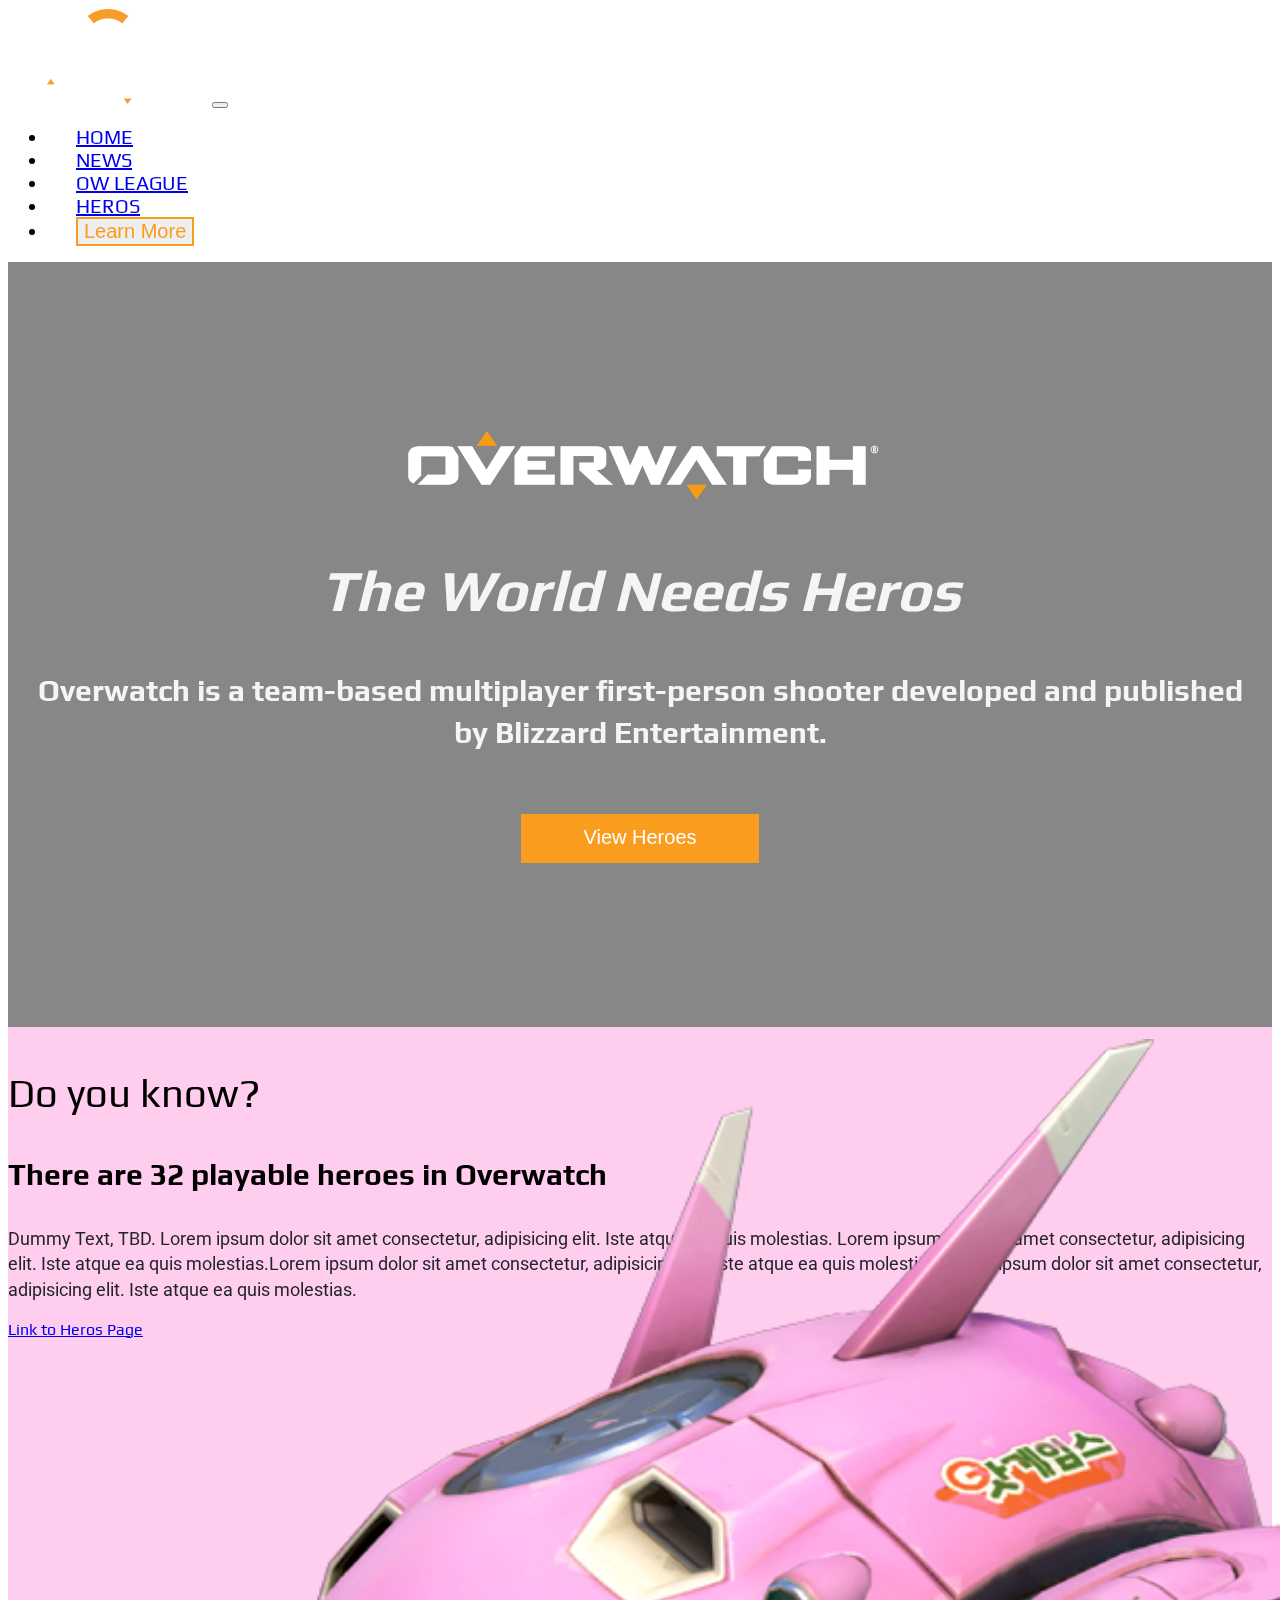
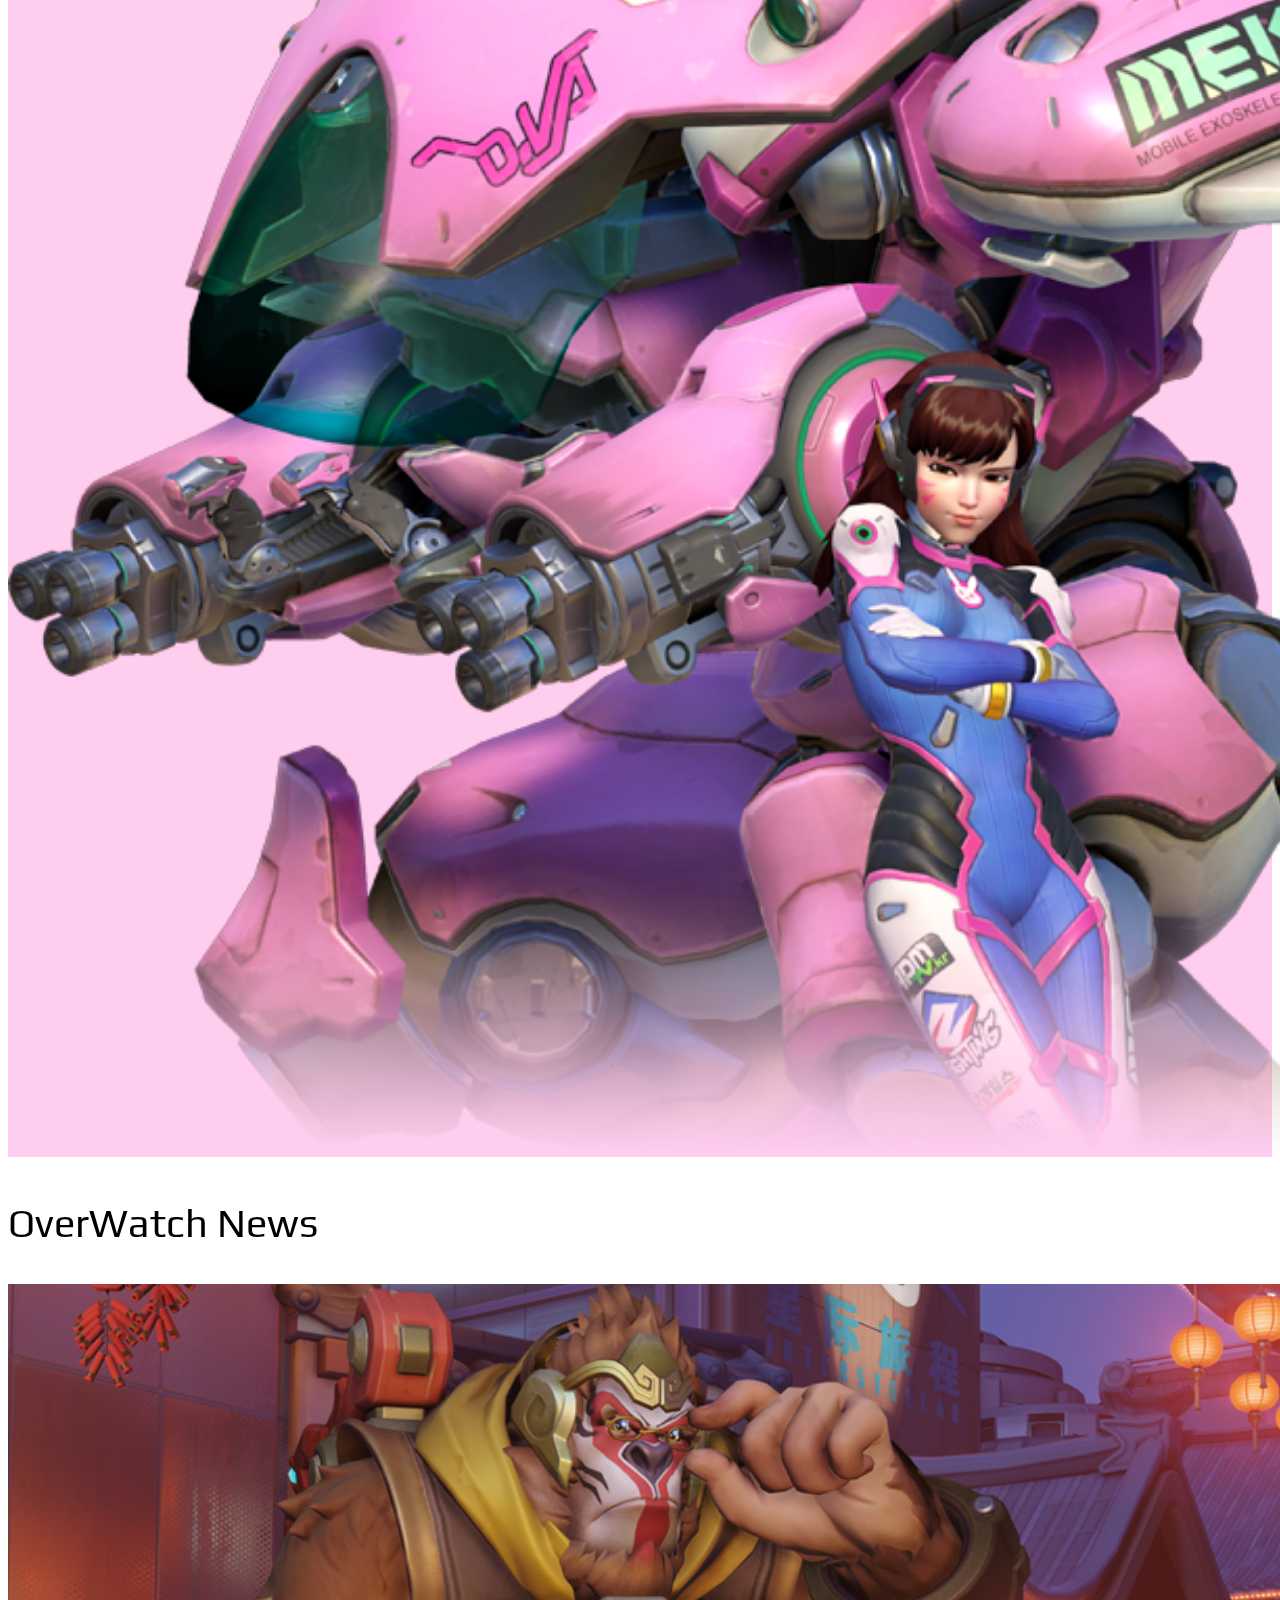
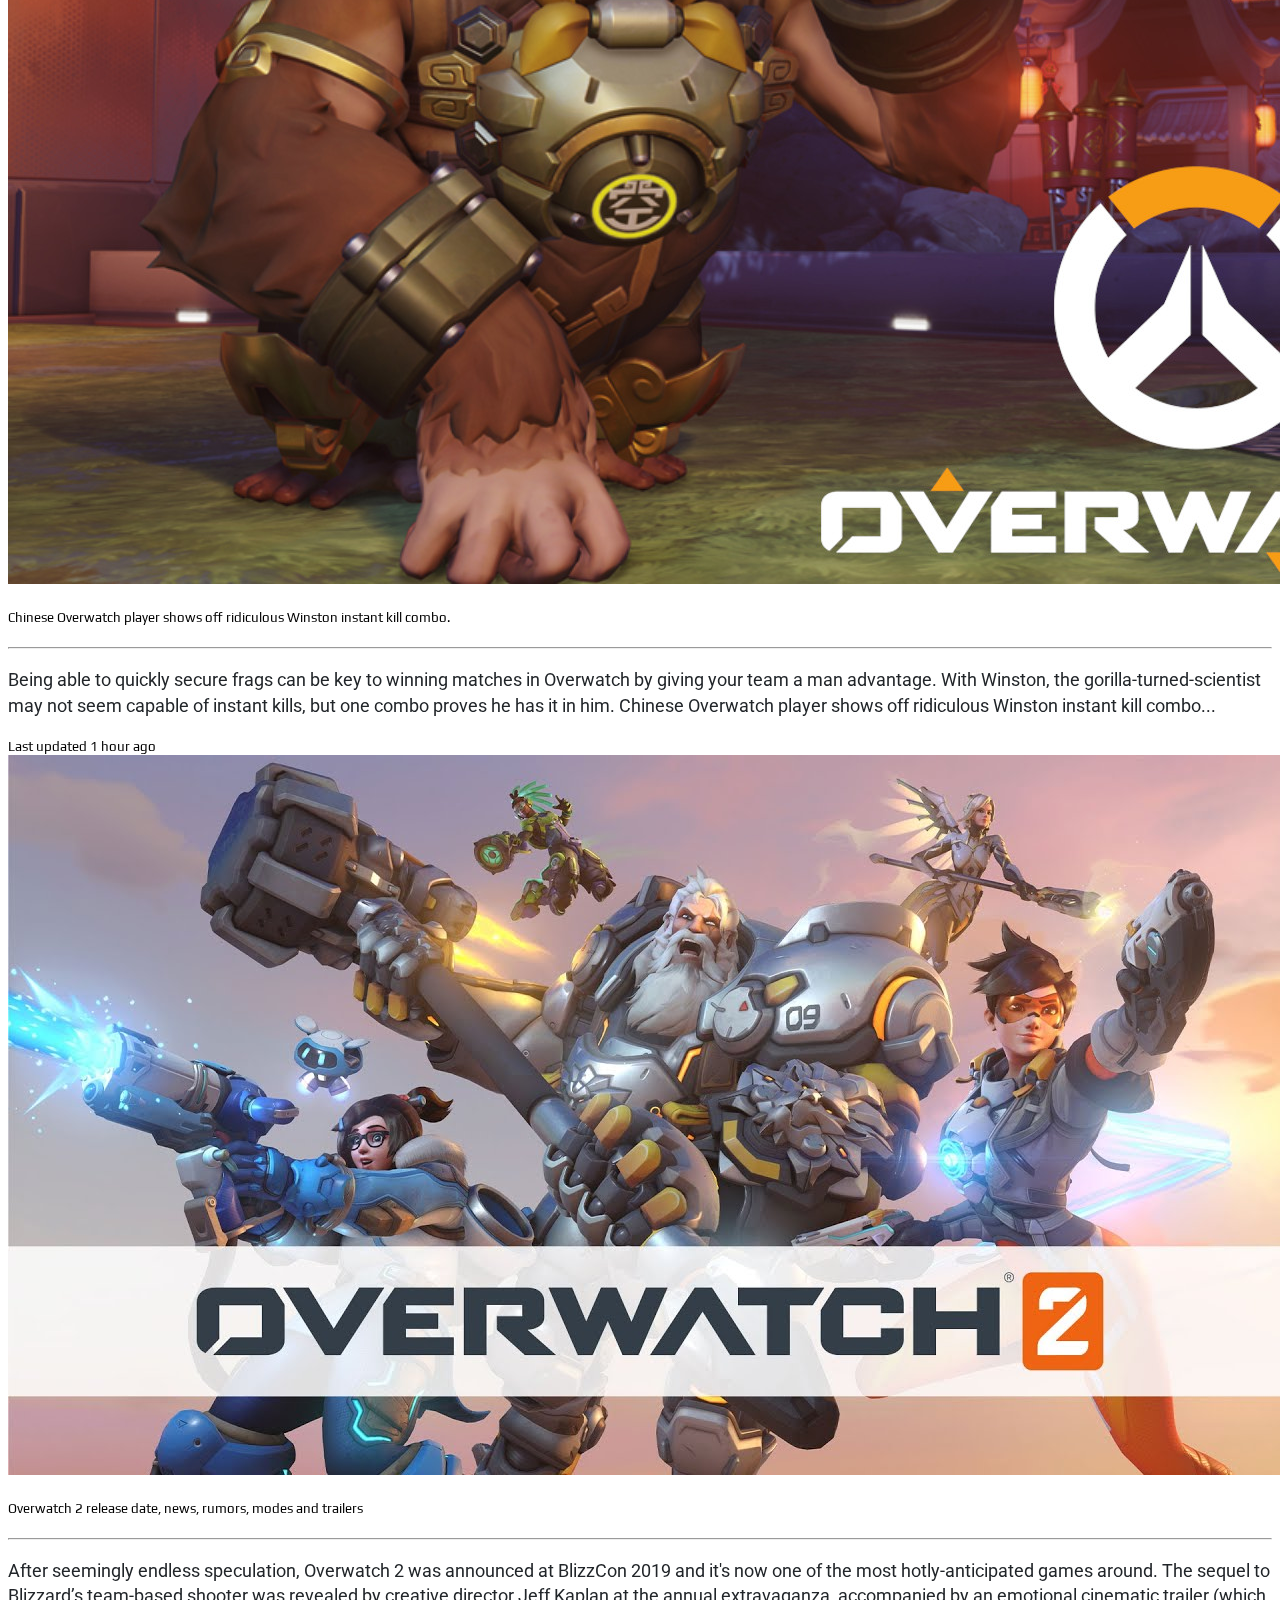
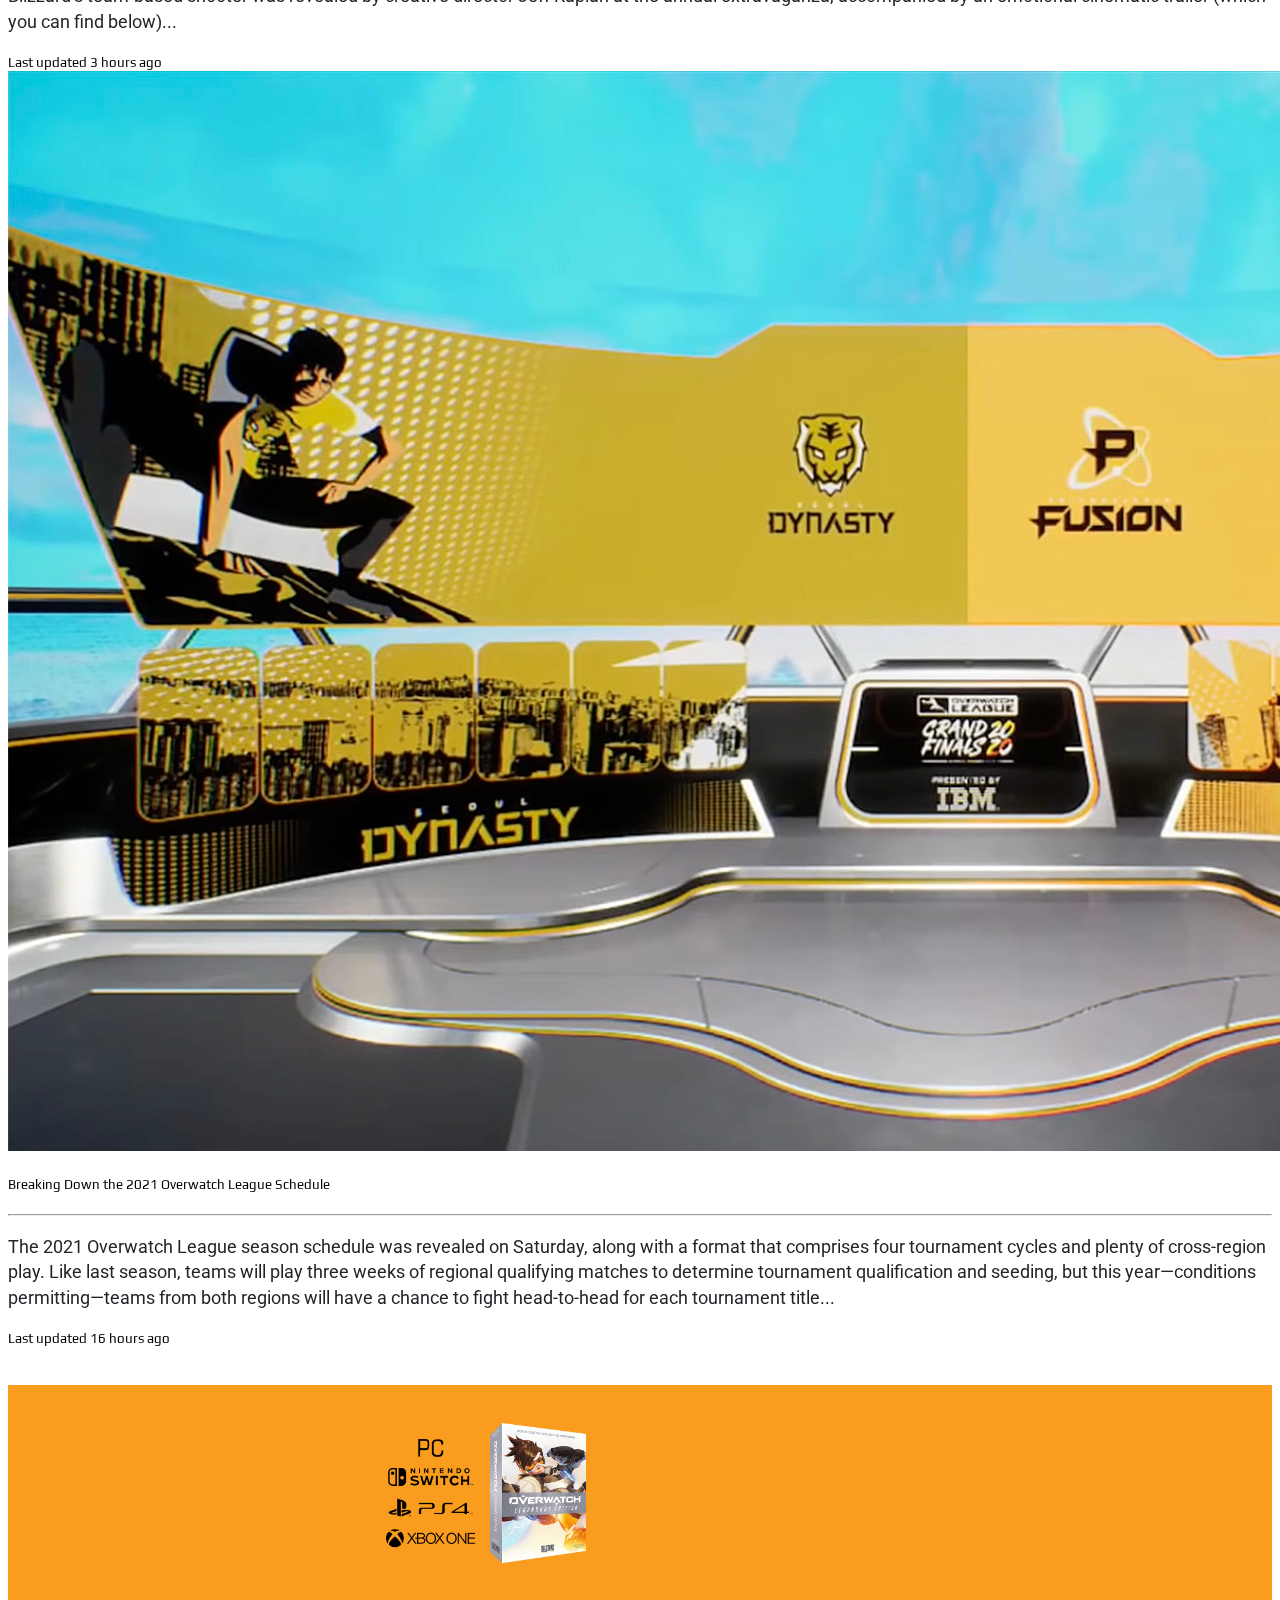
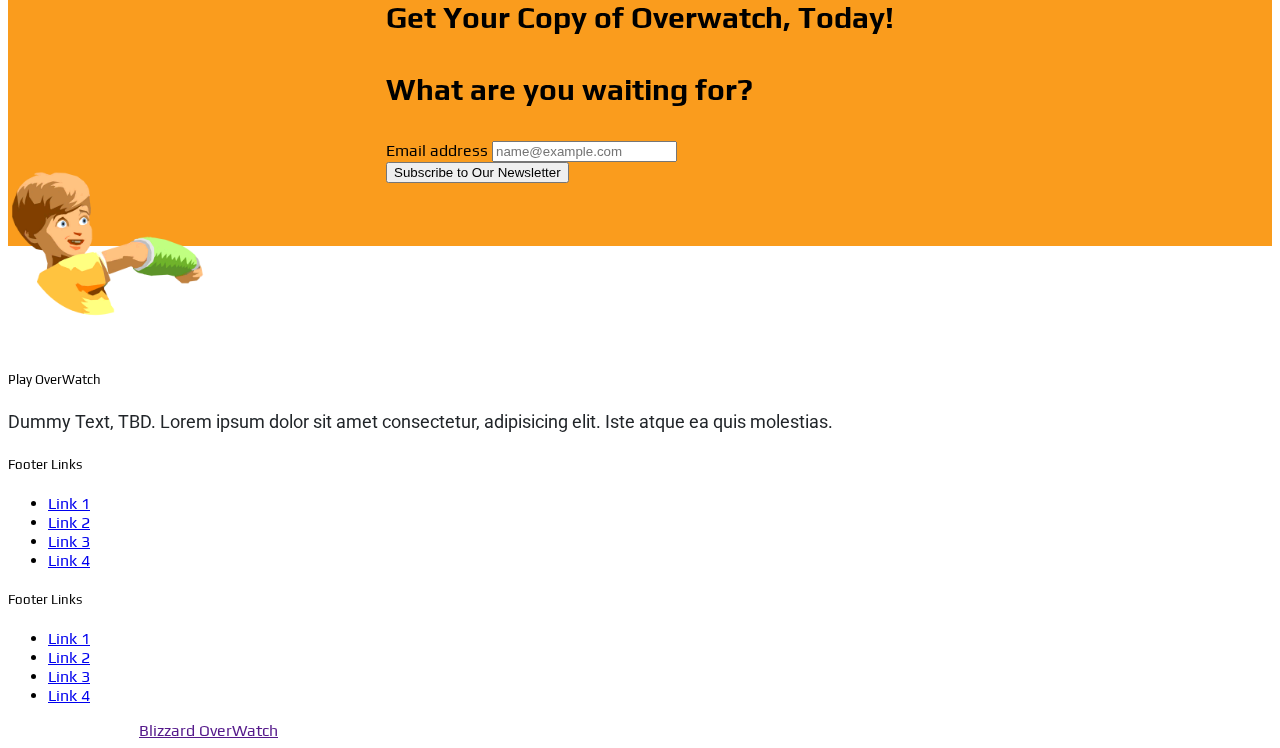
==== index.html @ c68290dd "Add files via upload" ====
<!DOCTYPE html>
<html lang="en">
  <head>
    <meta charset="utf-8">
    <meta name="viewport" content="width=device-width, initial-scale=1, minimum-scale=1, maximum-scale=1">
    <link rel="shortcut icon" type="image/png" href="images/ow-fav-icon.png"/>
    <link href="https://cdn.jsdelivr.net/npm/bootstrap@5.0.0-beta2/dist/css/bootstrap.min.css" rel="stylesheet" integrity="sha384-BmbxuPwQa2lc/FVzBcNJ7UAyJxM6wuqIj61tLrc4wSX0szH/Ev+nYRRuWlolflfl" crossorigin="anonymous">
    <link rel="stylesheet" type="text/css" href="css/style.css">
    <link href='http://fonts.googleapis.com/css?family=Roboto' rel='stylesheet' type='text/css'>
    <link rel="preconnect" href="https://fonts.gstatic.com">
    <link href="https://fonts.googleapis.com/css2?family=Play&display=swap" rel="stylesheet">
    <title>Play OverWatch</title>
  </head>
<body>
<!--Nav-->

<nav class="navbar navbar-expand-lg navbar-dark container py-2 bg-dark fixed-top">
  <div class="container-fluid">
    <a class="navbar-brand" href="#"><img src="images/ow-logo-white.png" width="200px"></a>
    <button class="navbar-toggler" type="button" data-bs-toggle="collapse" data-bs-target="#navbarNav" aria-controls="navbarNav" aria-expanded="false" aria-label="Toggle navigation">
      <span class="navbar-toggler-icon text-light"></span>
    </button>
    <div class="collapse navbar-collapse" id="navbarNav">
      <ul class="navbar-nav ms-auto text-center">
        <li class="nav-item">
          <a class="nav-link active" aria-current="page" href="#">Home</a>
        </li>
        <li class="nav-item">
          <a class="nav-link" href="#">News</a>
        </li>
        <li class="nav-item">
          <a class="nav-link" href="#">OW League</a>
        </li>
        <li class="nav-item">
          <a class="nav-link" href="#">Heros</a>
        </li>
        <li class="nav-item">
          <button class="btn nav-btn btn-outline-primary">Learn More</button>
        </li>
      </ul>
    </div>
  </div>
</nav>

<!--Hero-->
<section id="home">
  <video autoplay="" muted="" loop="">
    <source src="images/ow-vid.mp4" type="video/mp4">
  </video>
  <div class="container">
    <div class="row">
      <div class="home-text">
        <img class="home-img" src="images/ow-logo-home-white.png" width="500px">
        <h1>The World Needs Heros</h1>
        <h3>Overwatch is a team-based multiplayer first-person shooter developed and published by Blizzard Entertainment.</h3>
          <a href="#">
            <button class="btn btn-lg btn-outline-primary hero-btn">View Heroes</button>
          </a>
    </div>
  </div>
  <div class="overlay"></div>
</section>

<!--Dyk-->
<section id="dyk">
  <div class="container py-5">
    <h2 class="p-3">Do you know?</h2>
    <div class="row row-cols-1 row-cols-md-2 g-4">
      <div>
        <div class="card-body dyk-card">
          <h3>There are 32 playable heroes in Overwatch</h3>
          <p class="card-text">Dummy Text, TBD. Lorem ipsum dolor sit amet consectetur, adipisicing elit. Iste atque ea quis molestias. Lorem ipsum dolor sit amet consectetur, adipisicing elit. Iste atque ea quis molestias.Lorem ipsum dolor sit amet consectetur, adipisicing elit. Iste atque ea quis molestias.Lorem ipsum dolor sit amet consectetur, adipisicing elit. Iste atque ea quis molestias.</p>
          <a href="#" class="btn btn-primary">Link to Heros Page</a>
        </div>
      </div>
      <div>
        <img src="./images/ow-dva2.png" alt="dva" class="dva-img">
      </div>
    </div>
  </div>
</section>

<!--News-->
<section id="news-cards">
  <div class="container py-5">
  <h2 class="p-3">OverWatch News</h2>
  <div class="row row-cols-1 row-cols-md-3 g-4">
    <div class="col">
      <div class="card h-100">
        <img src="./images/winston-overwatch-combo-eliminate-team.jpg" class="card-img-top" alt="winston">
        <div class="card-body">
          <h5 class="card-title">Chinese Overwatch player shows off ridiculous Winston instant kill combo.</h5>
          <hr>
          <p class="card-text">Being able to quickly secure frags can be key to winning matches in Overwatch by giving your team a man advantage. With Winston, the gorilla-turned-scientist may not seem capable of instant kills, but one combo proves he has it in him. Chinese Overwatch player shows off ridiculous Winston instant kill combo...</p>
        </div>
        <div class="card-footer">
          <small class="text-muted">Last updated 1 hour ago</small>
        </div>
      </div>
    </div>
    <div class="col">
      <div class="card h-100">
        <img src="./images/news-ow2.jpg" class="card-img-top" alt="ow2">
        <div class="card-body">
          <h5 class="card-title">Overwatch 2 release date, news, rumors, modes and trailers</h5>
          <hr>
          <p class="card-text">After seemingly endless speculation, Overwatch 2 was announced at BlizzCon 2019 and it's now one of the most hotly-anticipated games around. The sequel to Blizzard’s team-based shooter was revealed by creative director Jeff Kaplan at the annual extravaganza, accompanied by an emotional cinematic trailer (which you can find below)...</p>
        </div>
        <div class="card-footer">
          <small class="text-muted">Last updated 3 hours ago</small>
        </div>
      </div>
    </div>
    <div class="col">
      <div class="card h-100">
        <img src="./images/owl-news.png" class="card-img-top" alt="owl-news">
        <div class="card-body">
          <h5 class="card-title">Breaking Down the 2021 Overwatch League Schedule</h5>
          <hr>
          <p class="card-text">The 2021 Overwatch League season schedule was revealed on Saturday, along with a format that comprises four tournament cycles and plenty of cross-region play. Like last season, teams will play three weeks of regional qualifying matches to determine tournament qualification and seeding, but this year—conditions permitting—teams from both regions will have a chance to fight head-to-head for each tournament title...</p>
        </div>
        <div class="card-footer">
          <small class="text-muted">Last updated 16 hours ago</small>
        </div>
      </div>
    </div>
  </div>
  </div>
</section>

<!--Carousel-->
<section id="carousel">


</section>

<!--Additional Section-->

<!--Buy-->
<section id="buy">
<div class="container">
  <div class="row">
    <div class="col-6">
      <img src="./images/buy-ow.png" alt="buy ow" width="200px">
      <h3>Get Your Copy of Overwatch, Today!</h3>
      <h3>What are you waiting for?</h3>
    </div>
    <div class="col-6">
      <div class="mb-3">
        <label for="exampleFormControlInput1" class="form-label">Email address</label>
        <input type="email" class="form-control" id="exampleFormControlInput1" placeholder="name@example.com">
      </div>
      <div class="mb-3">
        <label for="exampleFormControlTextarea1" class="form-label">
        <button class="btn btn-primary">Subscribe to Our Newsletter</button>
      </div>
    </div>
  </div>
</div>
</section>

<!--Footer-->
<footer class="bg-light text-center text-lg-start">
  <div class="container p-4">
    <div class="row punch-kid-row">
      <div class="col-lg-6 col-md-12 mb-4 mb-md-0"><img src="images/that-punch-kid.png" atl="that-punch-kid" width="200px"></div>
      
    </div>
    <div class="row">
      <div class="col-lg-6 col-md-12 mb-4 mb-md-0">
        <h5 class="text-uppercase">Play OverWatch</h5>
        <p>
          Dummy Text, TBD. Lorem ipsum dolor sit amet consectetur, adipisicing elit. Iste atque ea quis molestias.
        </p>
      </div>
      <div class="col-lg-3 col-md-6 mb-4 mb-md-0">
        <h5 class="text-uppercase">Footer Links</h5>

        <ul class="list-unstyled mb-0">
          <li>
            <a href="#!" class="text-dark">Link 1</a>
          </li>
          <li>
            <a href="#!" class="text-dark">Link 2</a>
          </li>
          <li>
            <a href="#!" class="text-dark">Link 3</a>
          </li>
          <li>
            <a href="#!" class="text-dark">Link 4</a>
          </li>
        </ul>
      </div>
      <div class="col-lg-3 col-md-6 mb-4 mb-md-0">
        <h5 class="text-uppercase mb-0">Footer Links</h5>

        <ul class="list-unstyled">
          <li>
            <a href="#!" class="text-dark">Link 1</a>
          </li>
          <li>
            <a href="#!" class="text-dark">Link 2</a>
          </li>
          <li>
            <a href="#!" class="text-dark">Link 3</a>
          </li>
          <li>
            <a href="#!" class="text-dark">Link 4</a>
          </li>
        </ul>
      </div>
    </div>
  </div>
<footer class="bg-dark text-center text-lg-start">
<!-- Copyright -->
<div class="text-center p-3 copyright-row">
  <span>© 2021 Copyright: </span><a class="text-light" href="">Blizzard OverWatch</a>
</div>
</footer>
<!-- Copyright -->


<!--Javascript-->
<script src="https://cdn.jsdelivr.net/npm/@popperjs/core@2.6.0/dist/umd/popper.min.js"></script>
<script src="https://cdn.jsdelivr.net/npm/bootstrap@5.0.0-beta2/dist/js/bootstrap.min.js"></script>
</script>
</body>
</html>
---- css/style.css ----
/*--Body--*/
body{
  padding: 0;
  font-family: 'Play', sans-serif;
  background-color: #fff;
}

/*--Font--*/
h1, h2, h3, h4, h5, h6 {
  font-weight: 300;
}

h1 {
  font-size: 58px;
  font-weight: bold;
  font-style: italic;
  line-height: 1.4em;
}

h2 {
  font-size: 40px;
  margin-top: 0;
  line-height: 1.4em;
}

h3 {
  font-size: 30px;
  font-weight: bold;
  line-height: 1.4em;
}

h4 {
  font-size: 18px;
  color: #333;
  line-height: 28px;
}

p {
  font-family: 'Roboto', sans-serif;
  color: #212529;
  font-size: 18px;
  font-weight: 400;
  line-height: 1.4em;
}

/*--Nav--*/
.nav-item {
  padding-left: 1.4em;
  font-size: 20px;
  text-transform: uppercase;
}

.navbar {
  margin-top: 0px;
}

.navbar .navbar-nav .nav-link:hover {
  color:#FA9C1D;
}

.btn-outline-primary {
  font-size: 20px;
  color:#FA9C1D;
  border:#FA9C1D;
  border-radius: 0;
  border-style: solid;
  border-width: 2px;
}

.btn-outline-primary:hover {
  background-color: #FA9C1D;
  border:#FA9C1D;
  border-style: solid;
  border-width: 2px;
}

/*--Home--*/
#home {
  display: flex;
  align-items: center;
  height: 85vh;
  position: relative;
}

#home video {
  position: fixed;
  top: 50%;
  left: 50%;
  min-height: 100%;
  min-width: 100%;
  height: auto;
  width: auto;
  transform: translate(-50%,-50%);
  background-size: cover;
  object-fit: cover;
  box-sizing: border-box;
  overflow: hidden;
  z-index: -100;
  transition: 1s opacity;
}

#home .overlay {
  position: absolute;
  left: 0;
  right: 0;
  top: 0;
  bottom: 0;
  width: 100%;
  height: 100%;
  background-color: #00000078;
  z-index: -99;
}

#home .home-text {
  text-align: center;
  color:rgb(245, 245, 245);
}

#home h3 {
  padding-bottom: 30px;
  padding-left: 10px;
  padding-right: 10px;
}

#home .row-cols-4 {
  padding-top: 50px;
}

.hero-btn {
  background-color: #FA9C1D;
  color: #fff;
  padding-left: 60px;
  padding-right: 60px;
  padding-top: 10px;
  padding-bottom: 12px;
}

.hero-btn:hover{
  background-color: #fff;
  color: #FA9C1D;
}

/*--News--*/
#news-cards {
  background-color: #fff;
  padding-top: 3%;
  padding-bottom: 3%;
}

#dyk {
  padding-top: 3%;
  padding-bottom: 0;
  background-color: #ffcdee;
}

#dyk .dva-img{
  margin-top: -300px;
}


/*--Buy--*/
#buy {
  padding-top: 3%;
  padding-bottom: 5%;
  background-color: #FA9C1D;
  display: flex;
  justify-content: center;
  align-items: center;
}


/*--Footer--*/
.punch-kid-row {
  margin-top: -100px;
  margin-bottom: 20px;
}

.copyright-row span{
  color: #fff;
}


/*--Break Points--*/
/* Extra small devices (phones, 600px and down) */
@media only screen and (max-width: 600px) {
  .navbar-brand img{
    width: 150px;
  }
  #home {
    padding-top: 130px;
  }
  #home img{
    width: 200px;
  }
  h1 {
    font-size: 40px;
  }
  #home h3{
    font-size: 26px;
    font-weight: 300;
  }
  #dyk .dva-img{
    margin-top: 0px;
    width: 100%;
  }
}


/* Small devices (portrait tablets and large phones, 600px and up) */
@media only screen and (min-width: 600px) {
  #dyk .dva-img{
    margin-top: 0px;
    width: 100%;
  }
}

/* Medium devices (landscape tablets, 768px and up) */
@media only screen and (min-width: 768px) {
  #dyk .dva-img{
    margin-top: -200px;
    width: 100%;
  }
}

/* Large devices (laptops/desktops, 992px and up) */
@media only screen and (min-width: 992px) {
  #dyk .dva-img{
    margin-top: -300px;
    width: 130%;
  }
}

/* Extra large devices (large laptops and desktops, 1200px and up) */
@media only screen and (min-width: 1200px) {...}
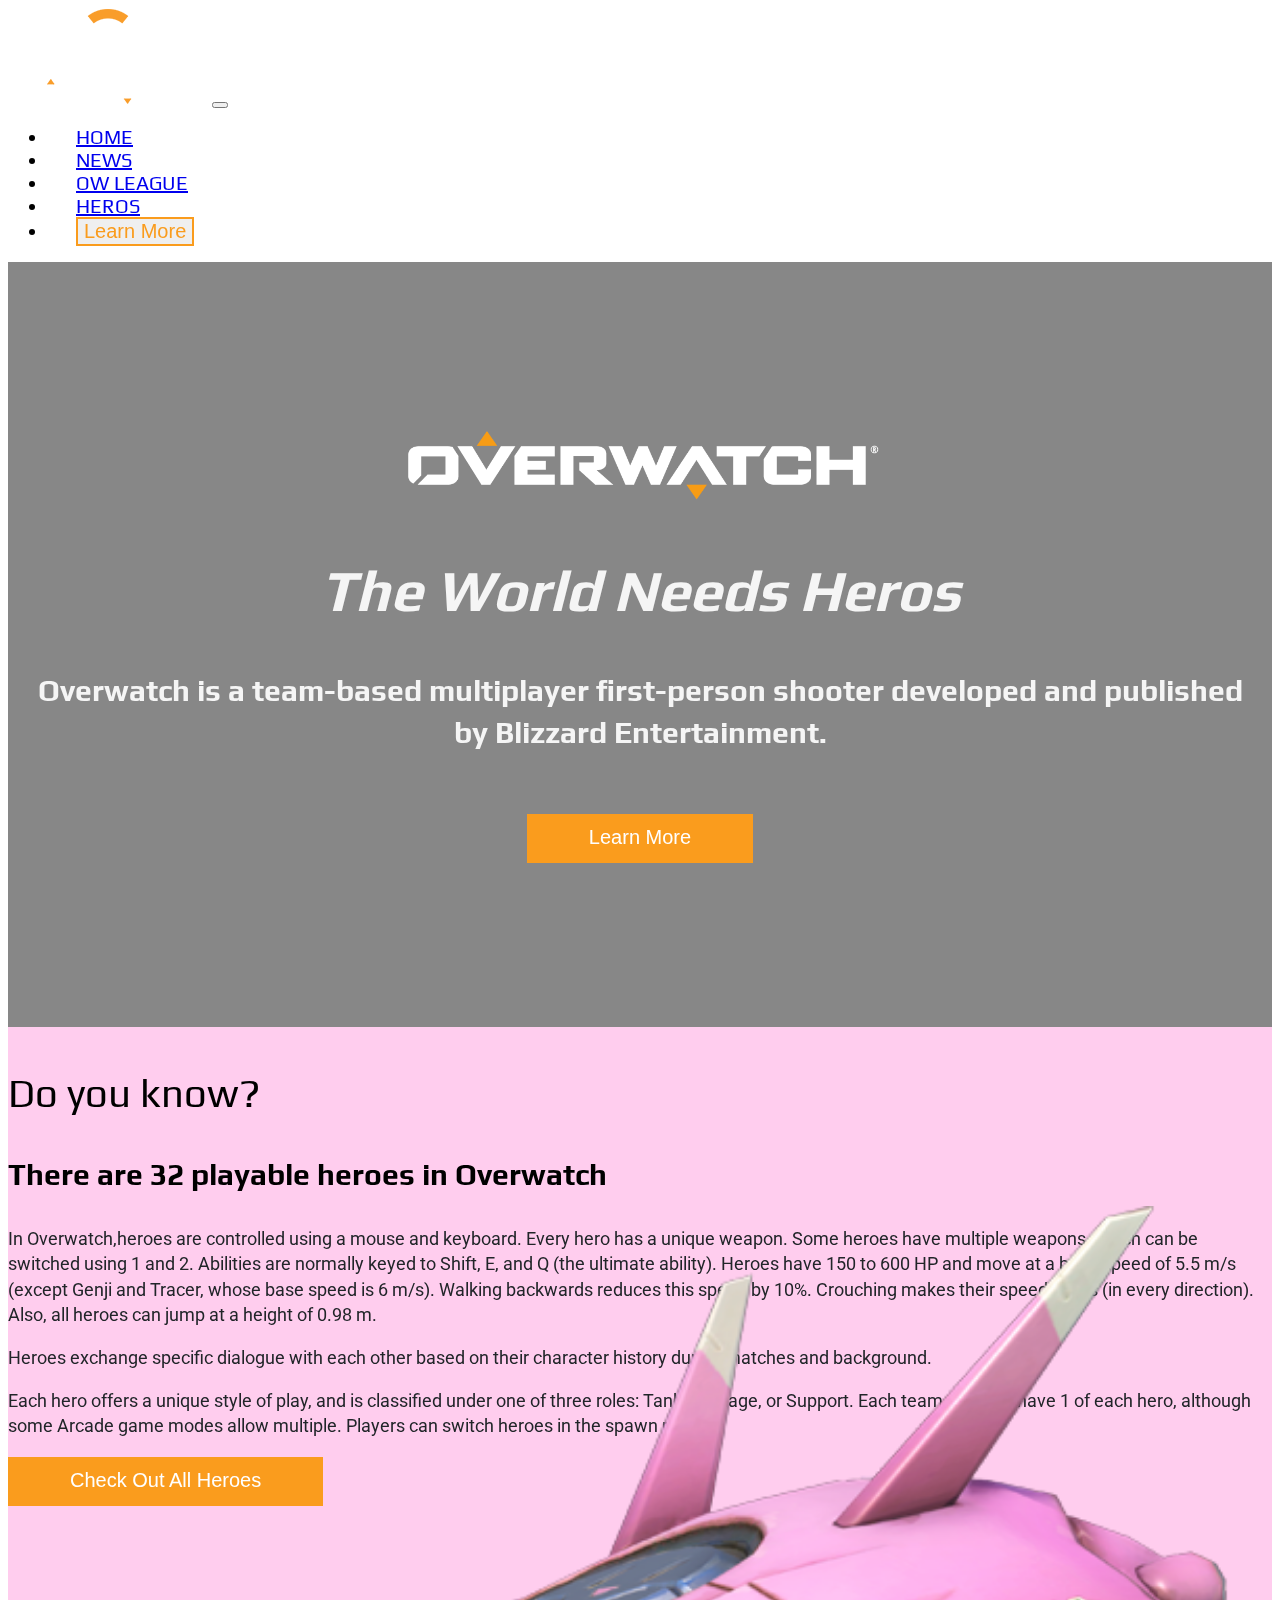
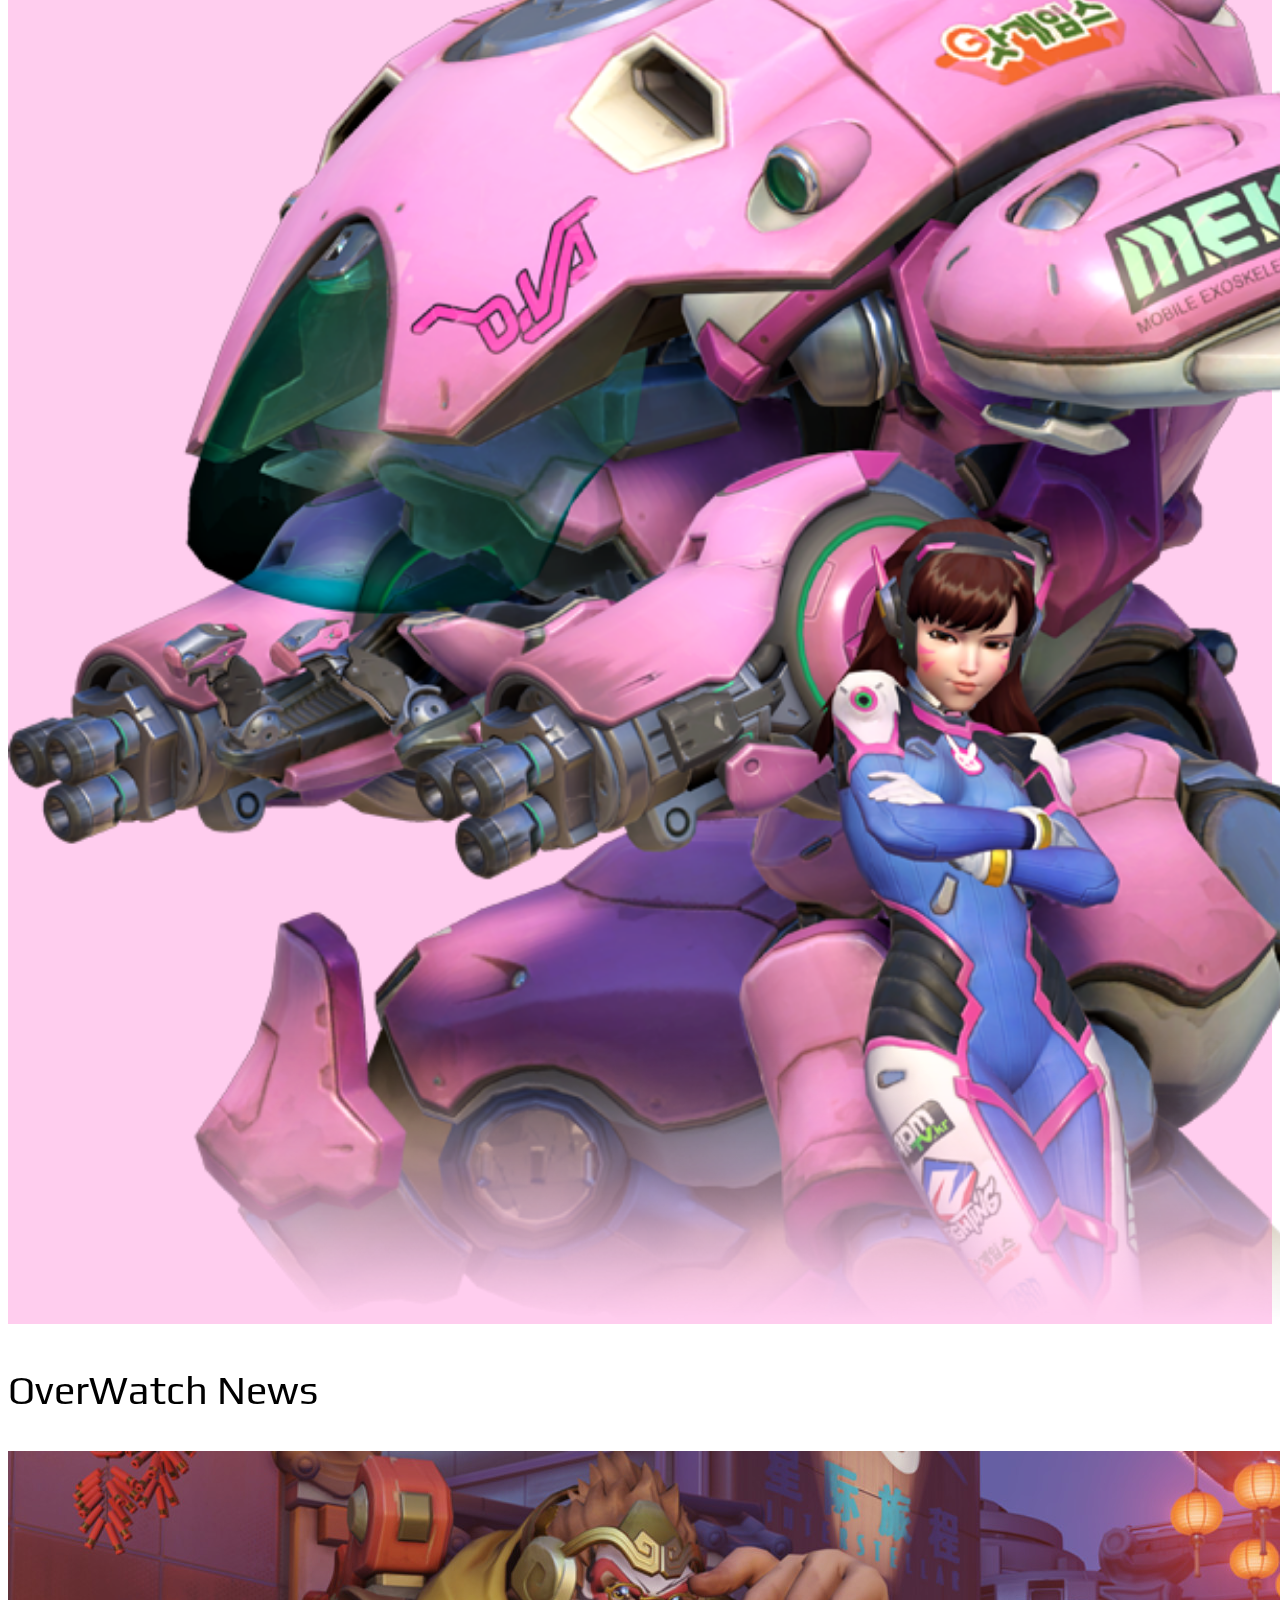
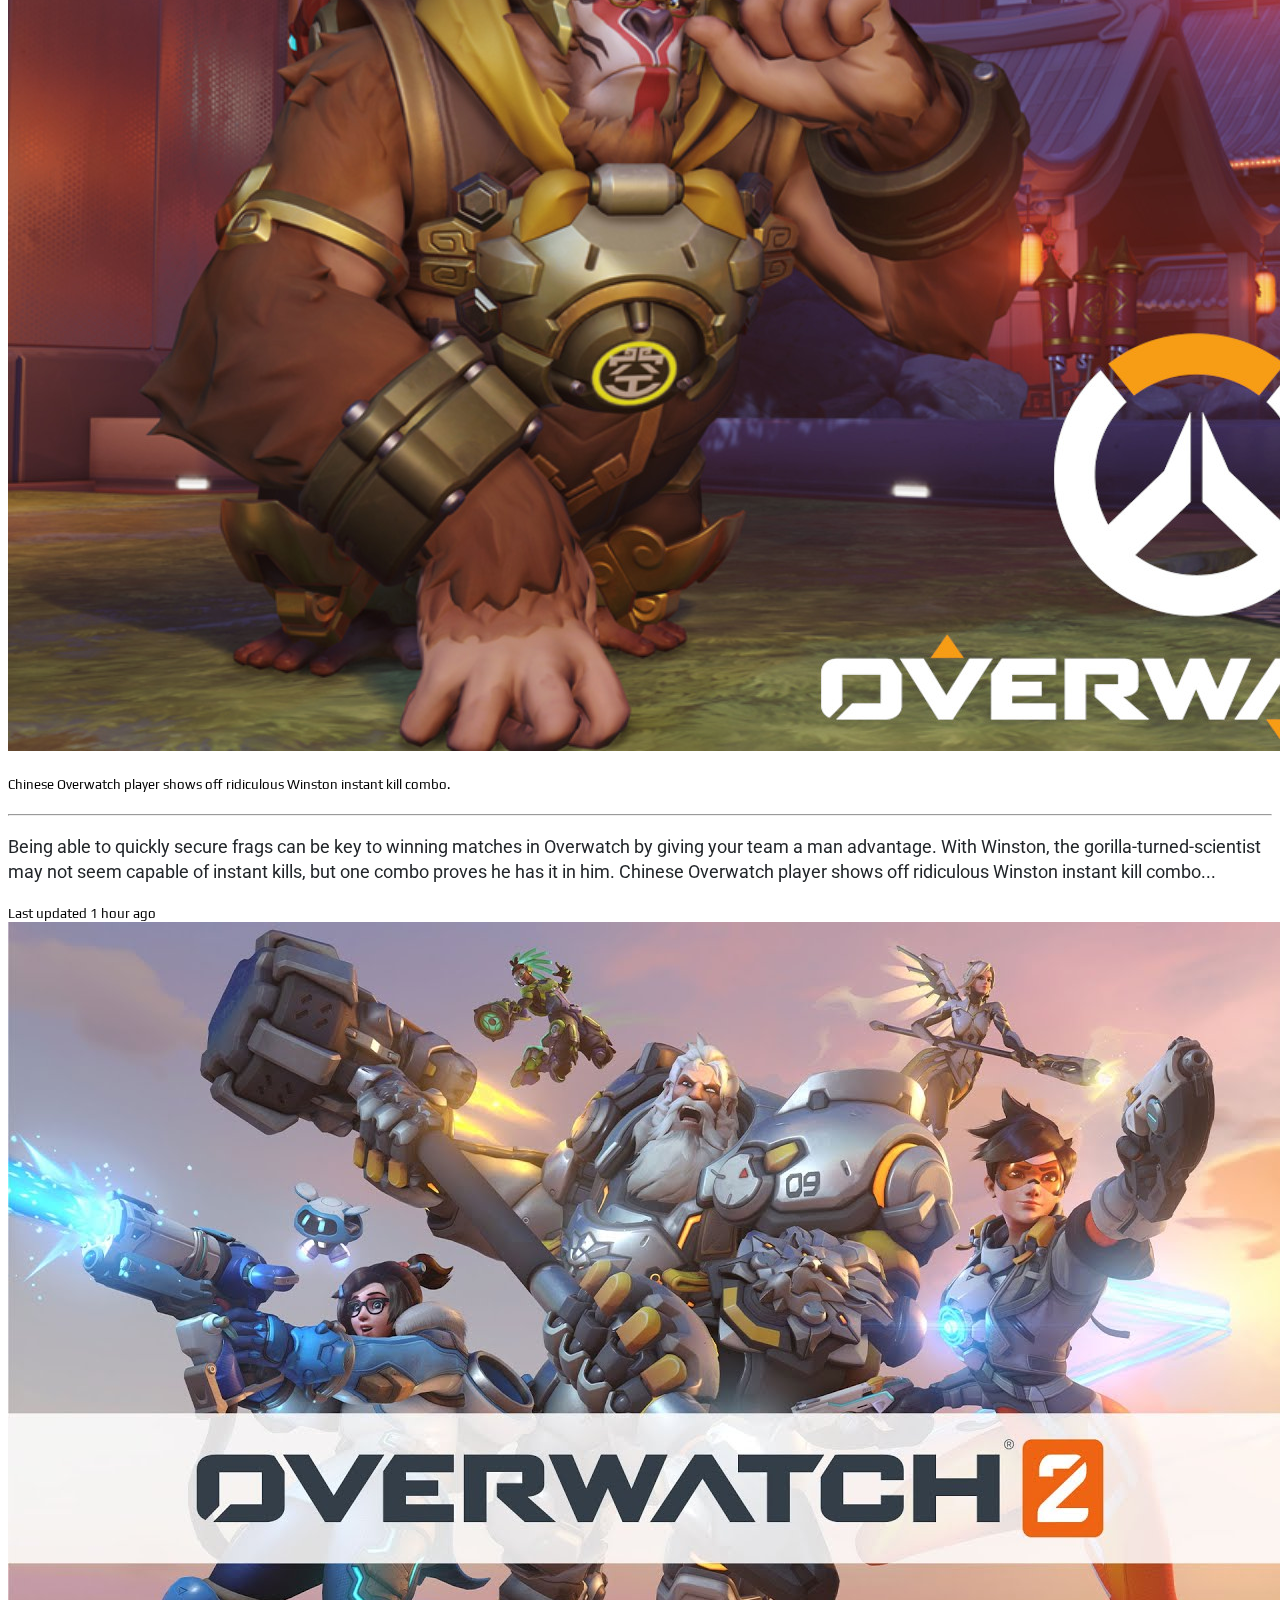
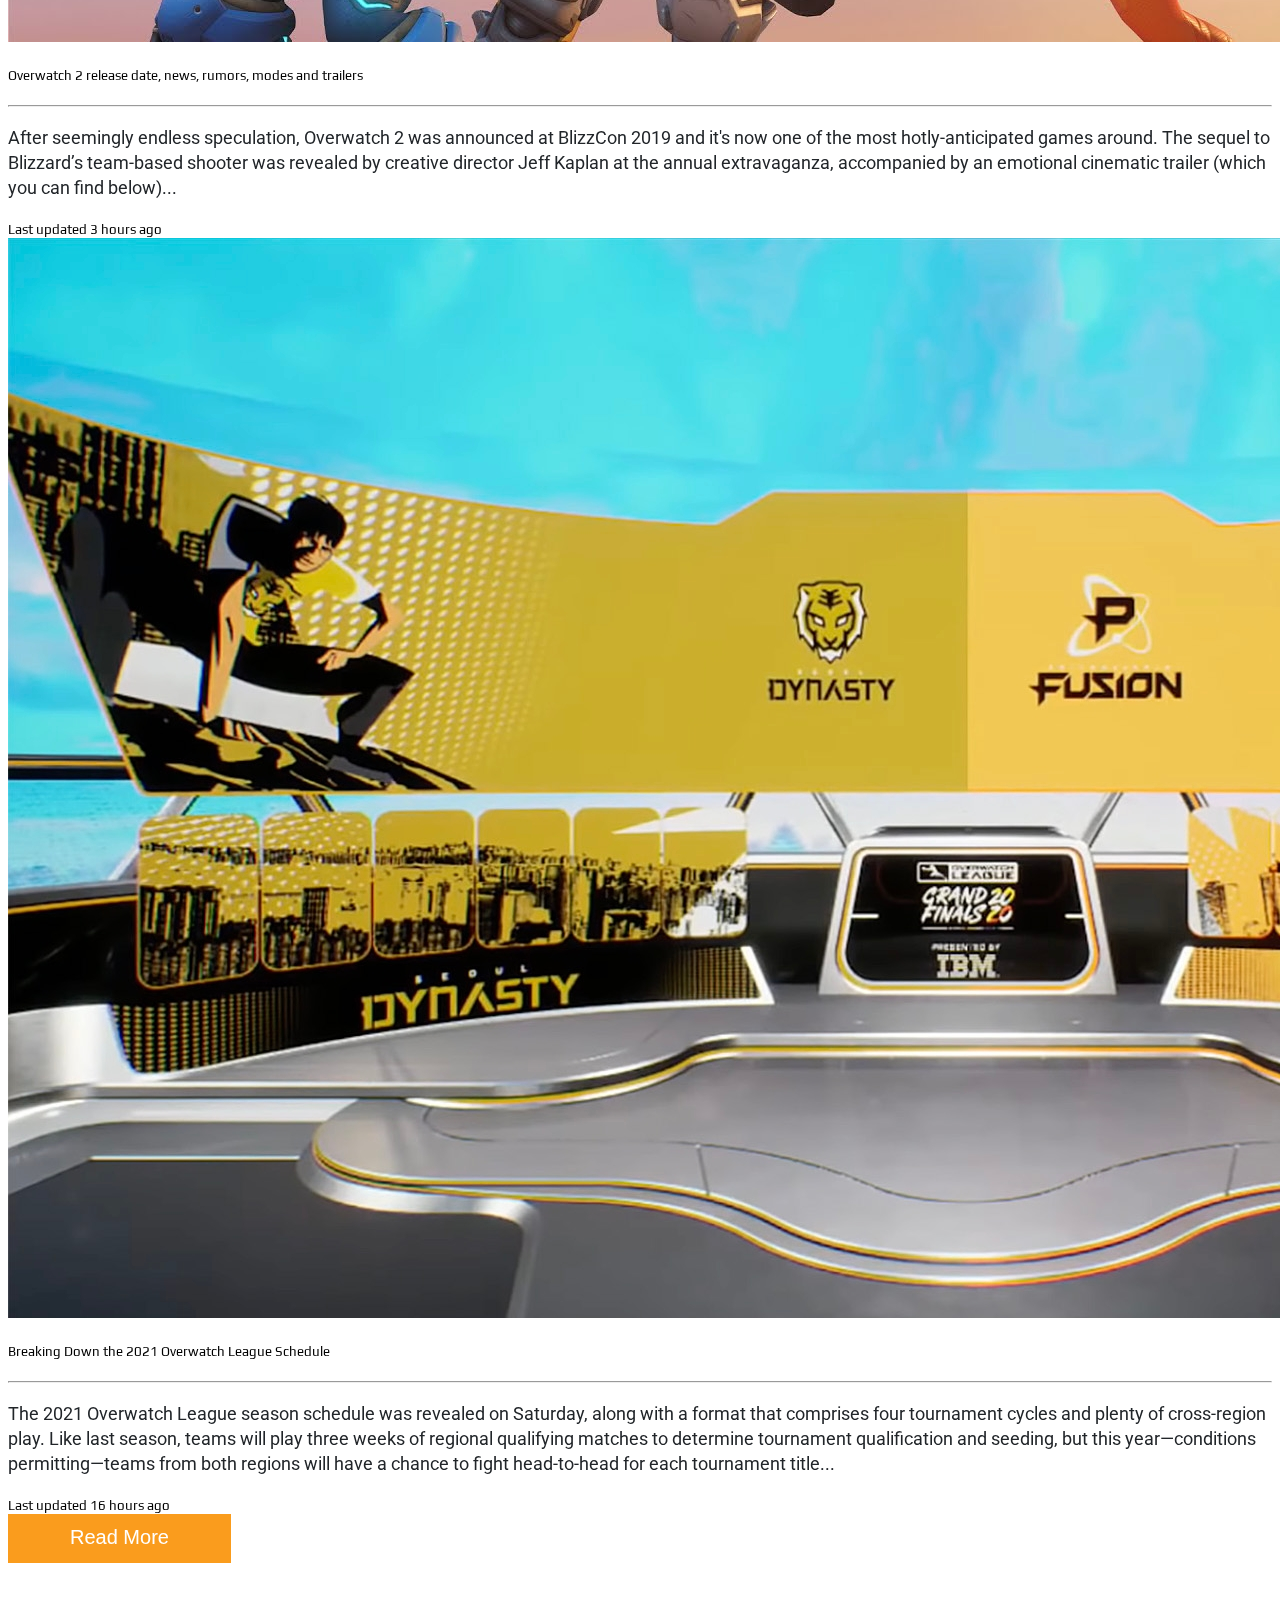
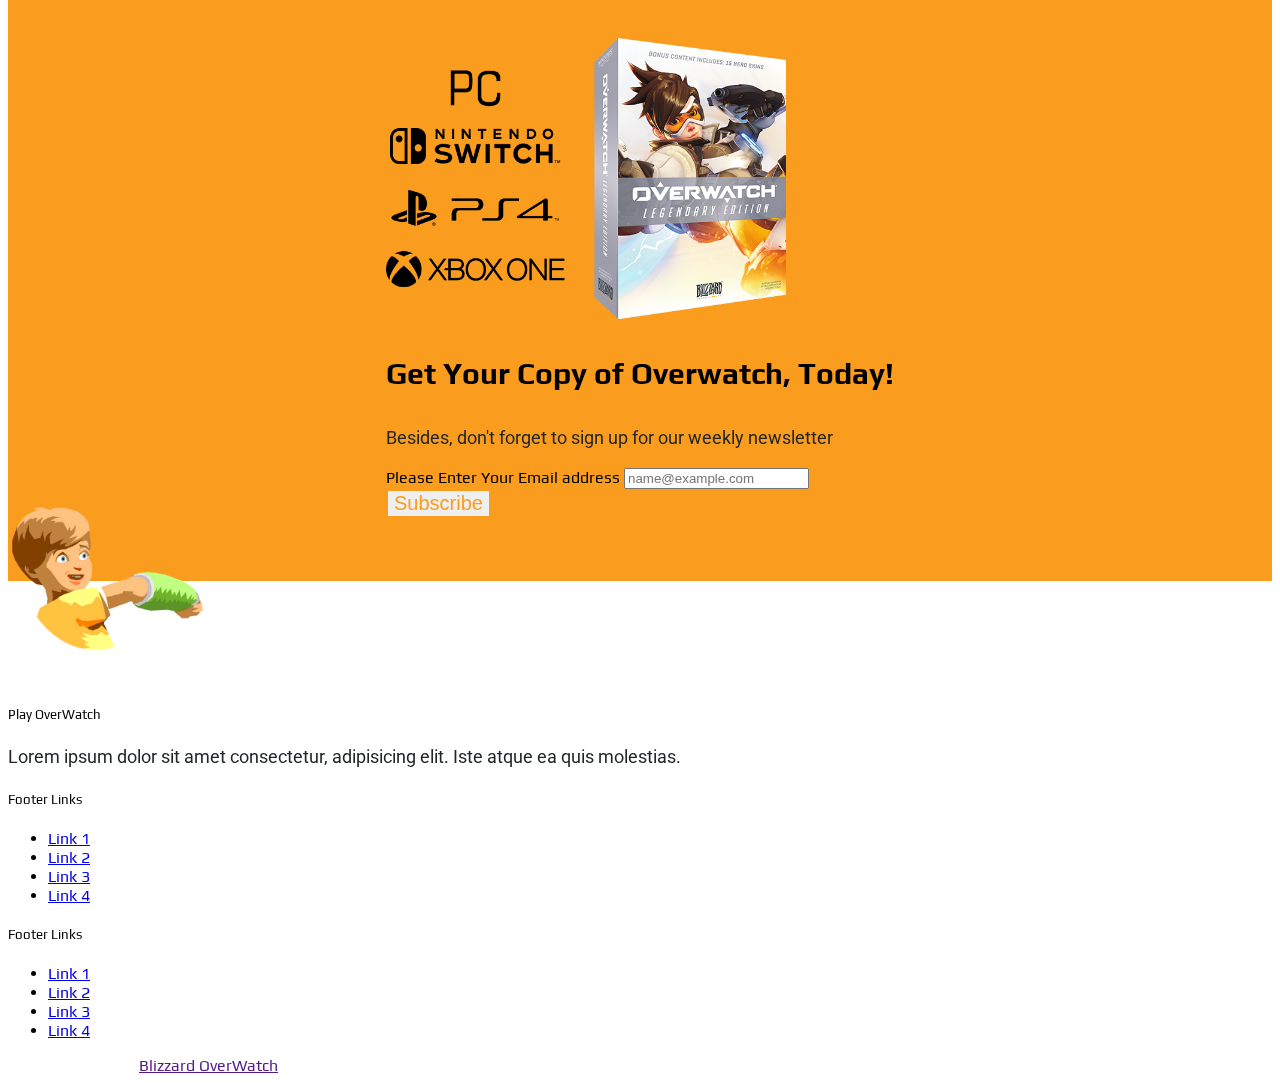
==== commit 1e2e055a: "Add files via upload" ====
--- a/index.html
+++ b/index.html
@@ -35,7 +35,9 @@
           <a class="nav-link" href="#">Heros</a>
         </li>
         <li class="nav-item">
+          <a href="#dyk">
           <button class="btn nav-btn btn-outline-primary">Learn More</button>
+          </a>
         </li>
       </ul>
     </div>
@@ -53,8 +55,8 @@
         <img class="home-img" src="images/ow-logo-home-white.png" width="500px">
         <h1>The World Needs Heros</h1>
         <h3>Overwatch is a team-based multiplayer first-person shooter developed and published by Blizzard Entertainment.</h3>
-          <a href="#">
-            <button class="btn btn-lg btn-outline-primary hero-btn">View Heroes</button>
+          <a href="#dyk">
+            <button class="btn btn-lg btn-outline-primary hero-btn">Learn More</button>
           </a>
     </div>
   </div>
@@ -64,13 +66,17 @@
 <!--Dyk-->
 <section id="dyk">
   <div class="container py-5">
-    <h2 class="p-3">Do you know?</h2>
+    <h2 class="px-3">Do you know?</h2>
     <div class="row row-cols-1 row-cols-md-2 g-4">
       <div>
         <div class="card-body dyk-card">
           <h3>There are 32 playable heroes in Overwatch</h3>
-          <p class="card-text">Dummy Text, TBD. Lorem ipsum dolor sit amet consectetur, adipisicing elit. Iste atque ea quis molestias. Lorem ipsum dolor sit amet consectetur, adipisicing elit. Iste atque ea quis molestias.Lorem ipsum dolor sit amet consectetur, adipisicing elit. Iste atque ea quis molestias.Lorem ipsum dolor sit amet consectetur, adipisicing elit. Iste atque ea quis molestias.</p>
-          <a href="#" class="btn btn-primary">Link to Heros Page</a>
+          <p>In Overwatch,heroes are controlled using a mouse and keyboard. Every hero has a unique weapon. Some heroes have multiple weapons, which can be switched using 1 and 2. Abilities are normally keyed to Shift, E, and Q (the ultimate ability). Heroes have 150 to 600 HP and move at a base speed of 5.5 m/s (except Genji and Tracer, whose base speed is 6 m/s). Walking backwards reduces this speed by 10%. Crouching makes their speed 3 m/s (in every direction). Also, all heroes can jump at a height of 0.98 m.</p>
+          <p>Heroes exchange specific dialogue with each other based on their character history during matches and background.</p>
+          <p>Each hero offers a unique style of play, and is classified under one of three roles: Tank, Damage, or Support. Each team can only have 1 of each hero, although some Arcade game modes allow multiple. Players can switch heroes in the spawn room.</p>
+          <a href="#">
+            <button class="btn btn-lg btn-outline-primary hero-btn">Check Out All Heroes</button>
+          </a>
         </div>
       </div>
       <div>
@@ -83,7 +89,7 @@
 <!--News-->
 <section id="news-cards">
   <div class="container py-5">
-  <h2 class="p-3">OverWatch News</h2>
+  <h2 class="px-3">OverWatch News</h2>
   <div class="row row-cols-1 row-cols-md-3 g-4">
     <div class="col">
       <div class="card h-100">
@@ -125,12 +131,25 @@
       </div>
     </div>
   </div>
+  <div class="row row-cols-1 row-cols-md-3 g-4">
+    <div class="col">
+    </div>
+    <div class="col with-btn">
+      <a href="#">
+        <button class="btn btn-lg btn-outline-primary hero-btn">Read More</button>
+      </a>
+    </div>
+    <div class="col">
+    </div>
+  </div>
   </div>
 </section>
 
 <!--Carousel-->
 <section id="carousel">
-
+  <div>
+
+  </div>
 
 </section>
 
@@ -139,20 +158,22 @@
 <!--Buy-->
 <section id="buy">
 <div class="container">
+  <div class="row buy-ow-row">
+    <div class="col-lg-6 col-md-12 mb-4 mb-md-0"><img src="./images/buy-ow.png" alt="buy ow" width="400px"></div>
+  </div>
   <div class="row">
     <div class="col-6">
-      <img src="./images/buy-ow.png" alt="buy ow" width="200px">
       <h3>Get Your Copy of Overwatch, Today!</h3>
-      <h3>What are you waiting for?</h3>
+      <p>Besides, don't forget to sign up for our weekly newsletter</p>
     </div>
     <div class="col-6">
       <div class="mb-3">
-        <label for="exampleFormControlInput1" class="form-label">Email address</label>
+        <label for="exampleFormControlInput1" class="form-label">Please Enter Your Email address</label>
         <input type="email" class="form-control" id="exampleFormControlInput1" placeholder="name@example.com">
       </div>
       <div class="mb-3">
         <label for="exampleFormControlTextarea1" class="form-label">
-        <button class="btn btn-primary">Subscribe to Our Newsletter</button>
+          <button class="btn footer-btn btn-outline-primary">Subscribe</button>
       </div>
     </div>
   </div>
@@ -164,13 +185,12 @@
   <div class="container p-4">
     <div class="row punch-kid-row">
       <div class="col-lg-6 col-md-12 mb-4 mb-md-0"><img src="images/that-punch-kid.png" atl="that-punch-kid" width="200px"></div>
-      
     </div>
     <div class="row">
       <div class="col-lg-6 col-md-12 mb-4 mb-md-0">
         <h5 class="text-uppercase">Play OverWatch</h5>
         <p>
-          Dummy Text, TBD. Lorem ipsum dolor sit amet consectetur, adipisicing elit. Iste atque ea quis molestias.
+          Lorem ipsum dolor sit amet consectetur, adipisicing elit. Iste atque ea quis molestias.
         </p>
       </div>
       <div class="col-lg-3 col-md-6 mb-4 mb-md-0">
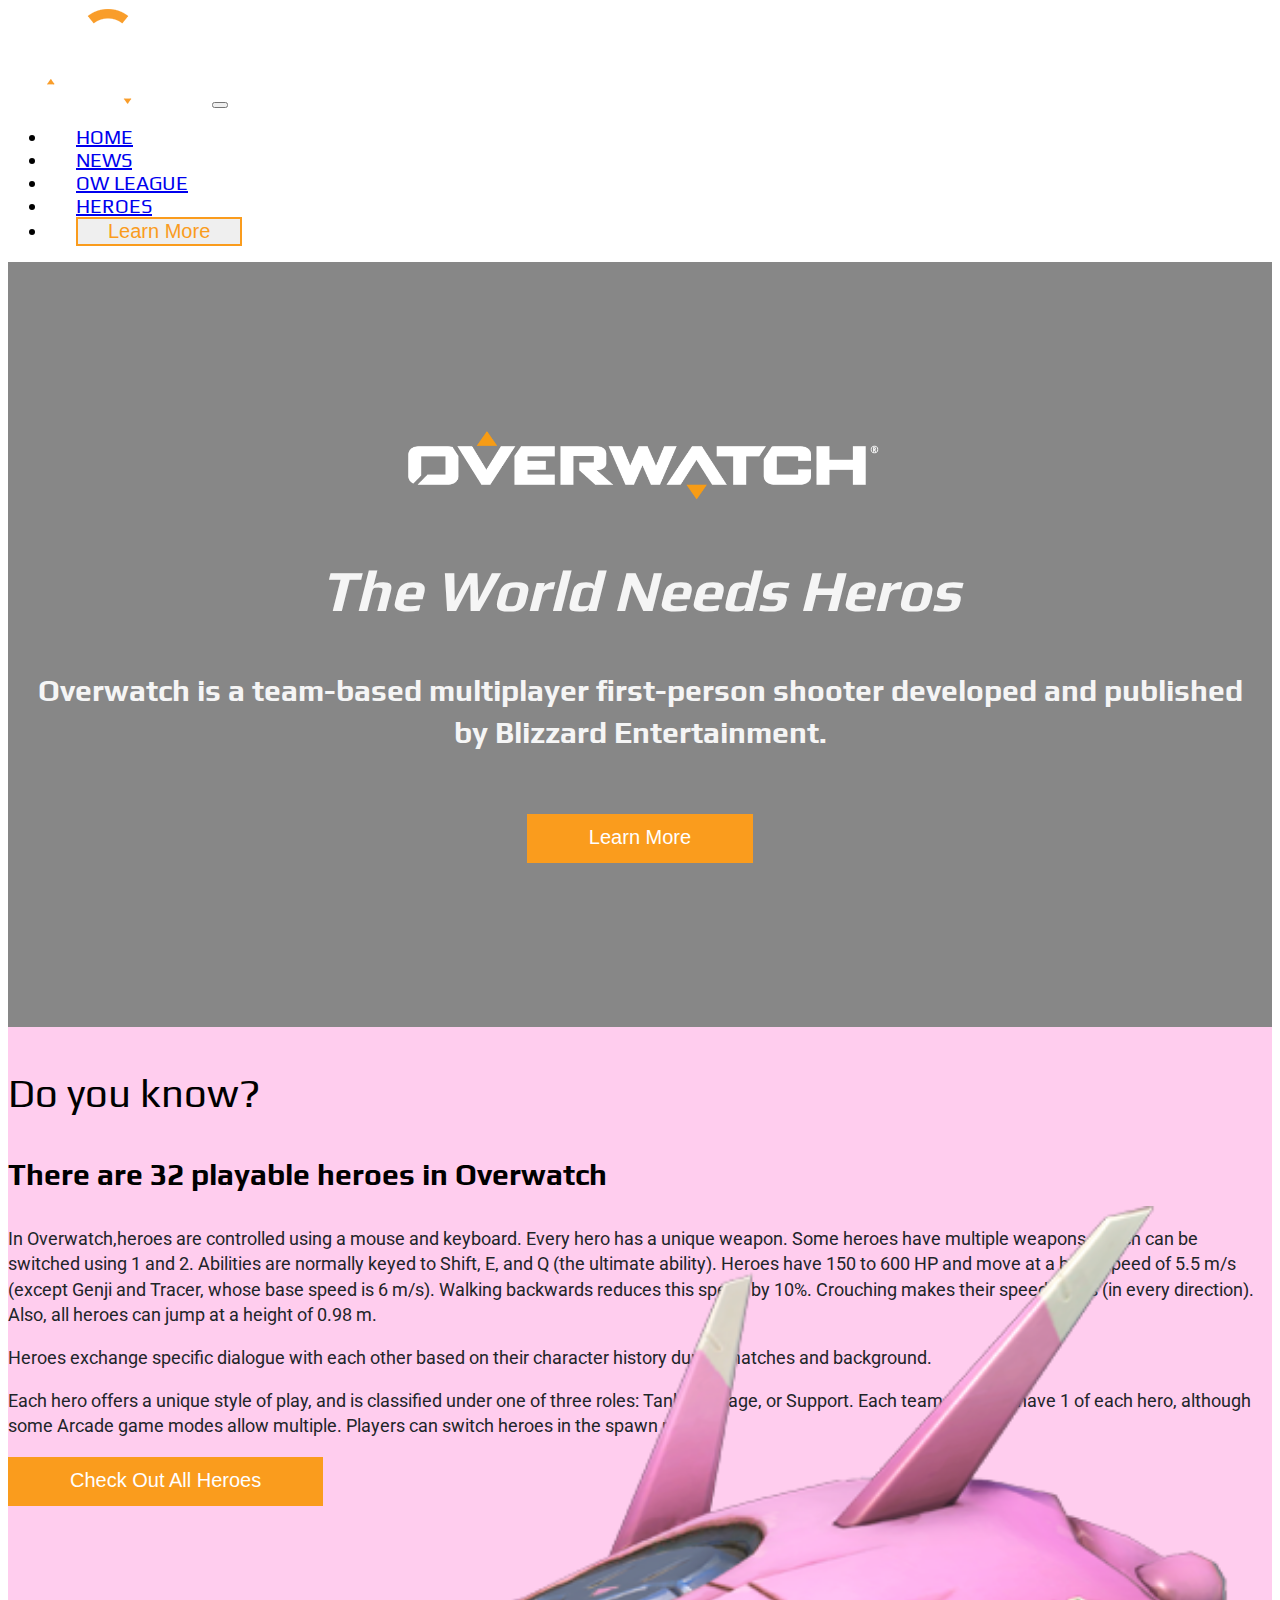
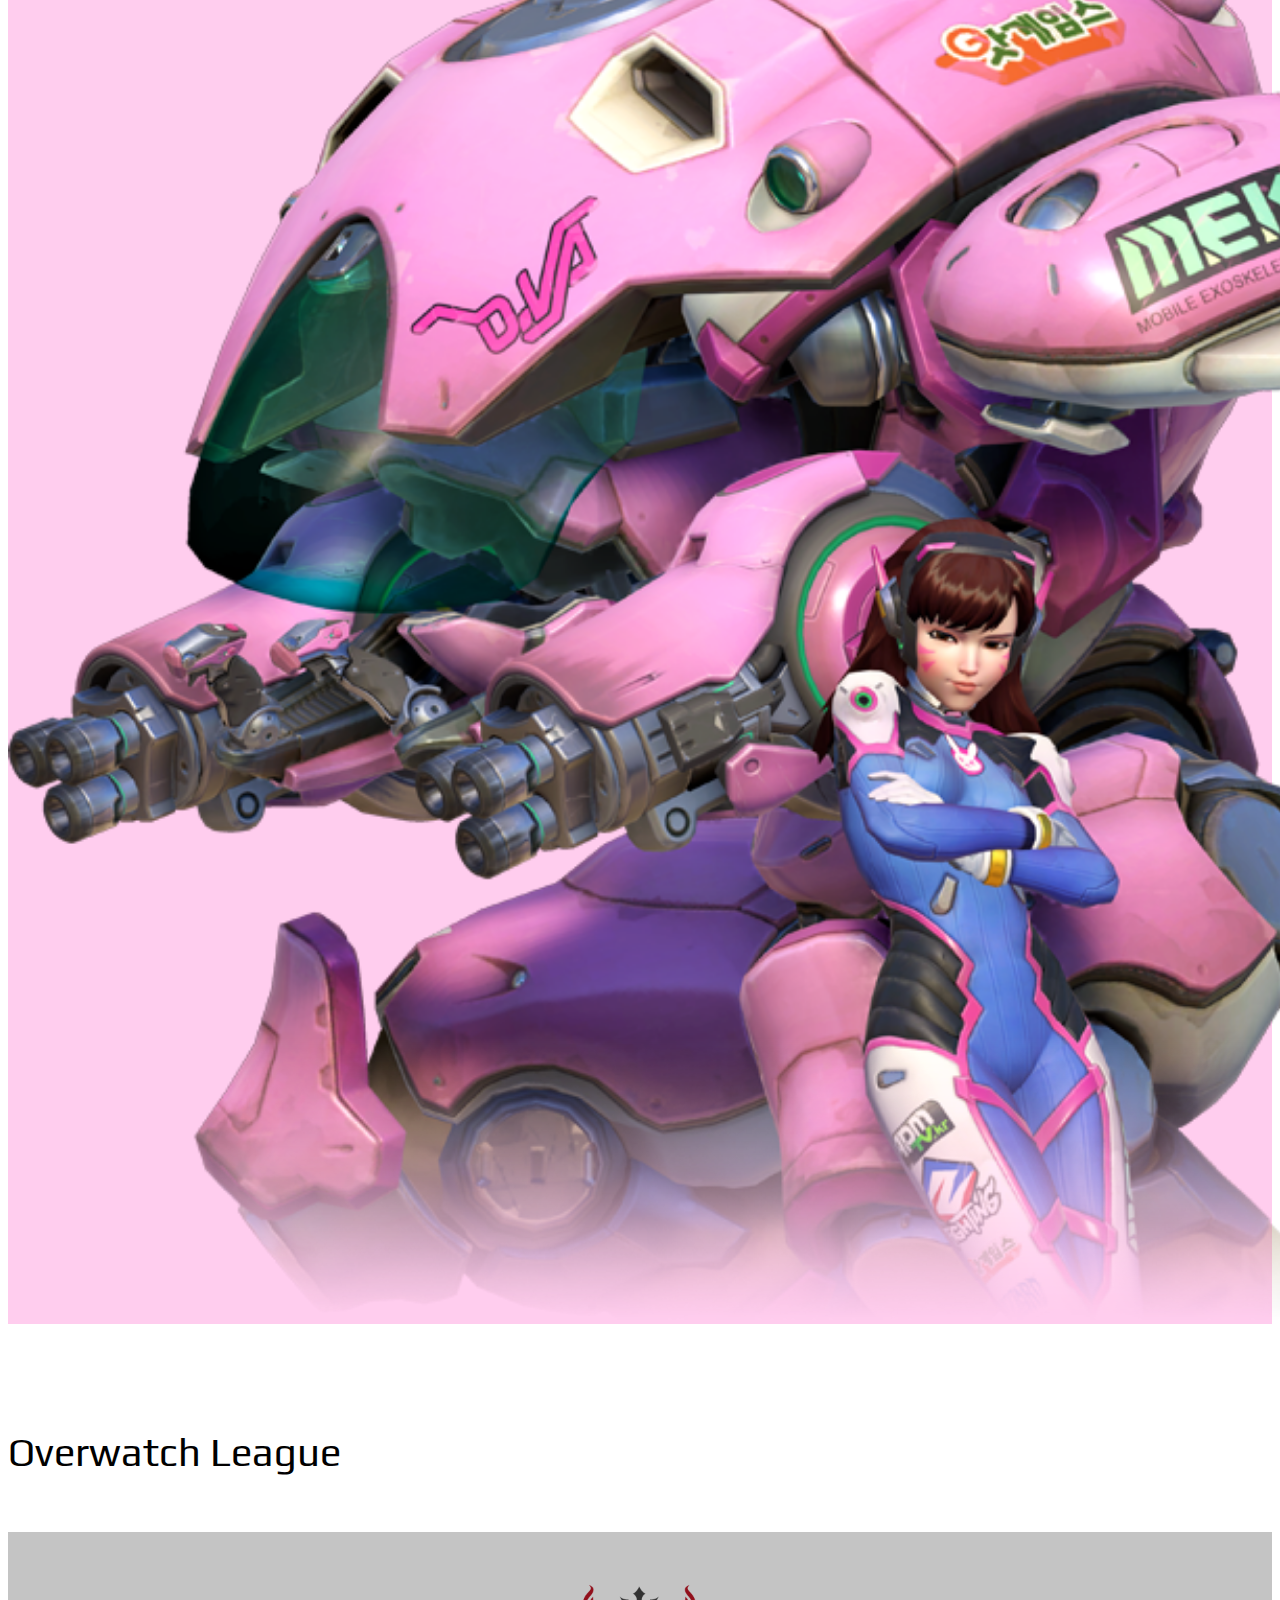
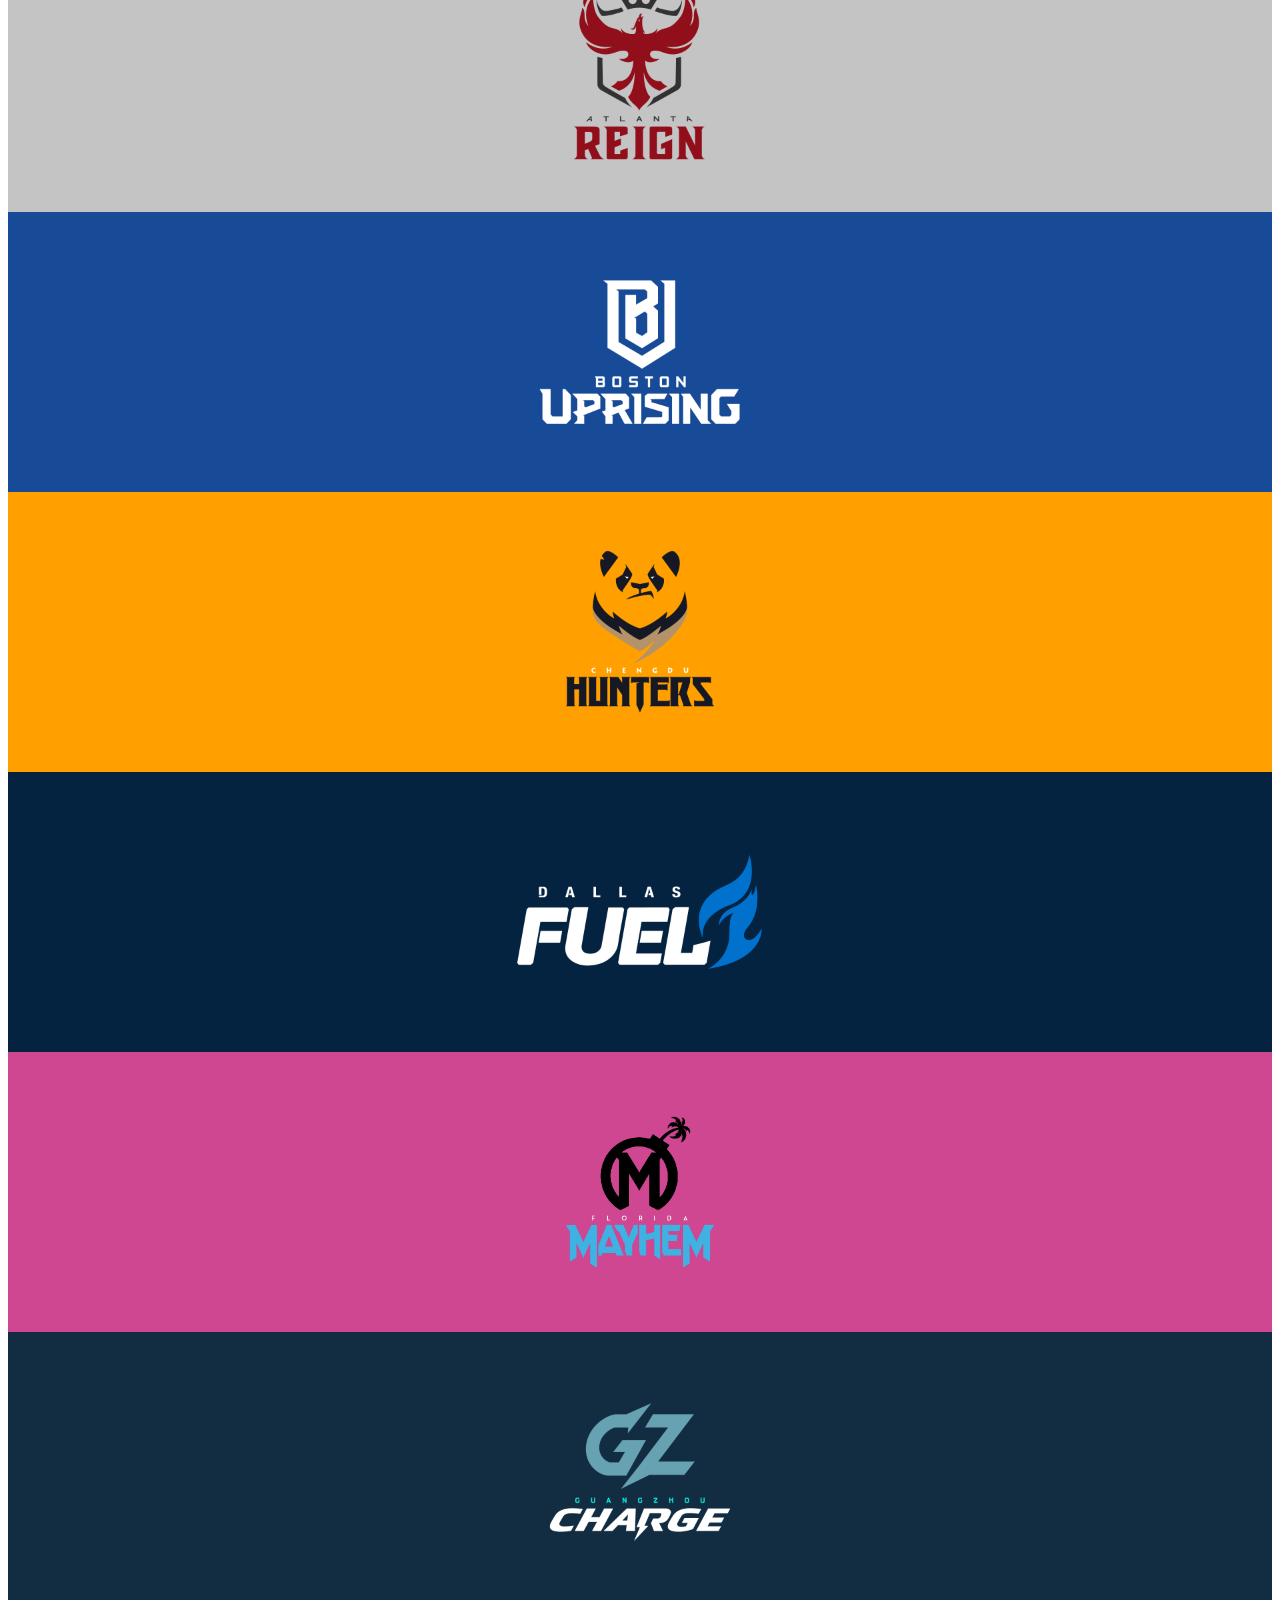
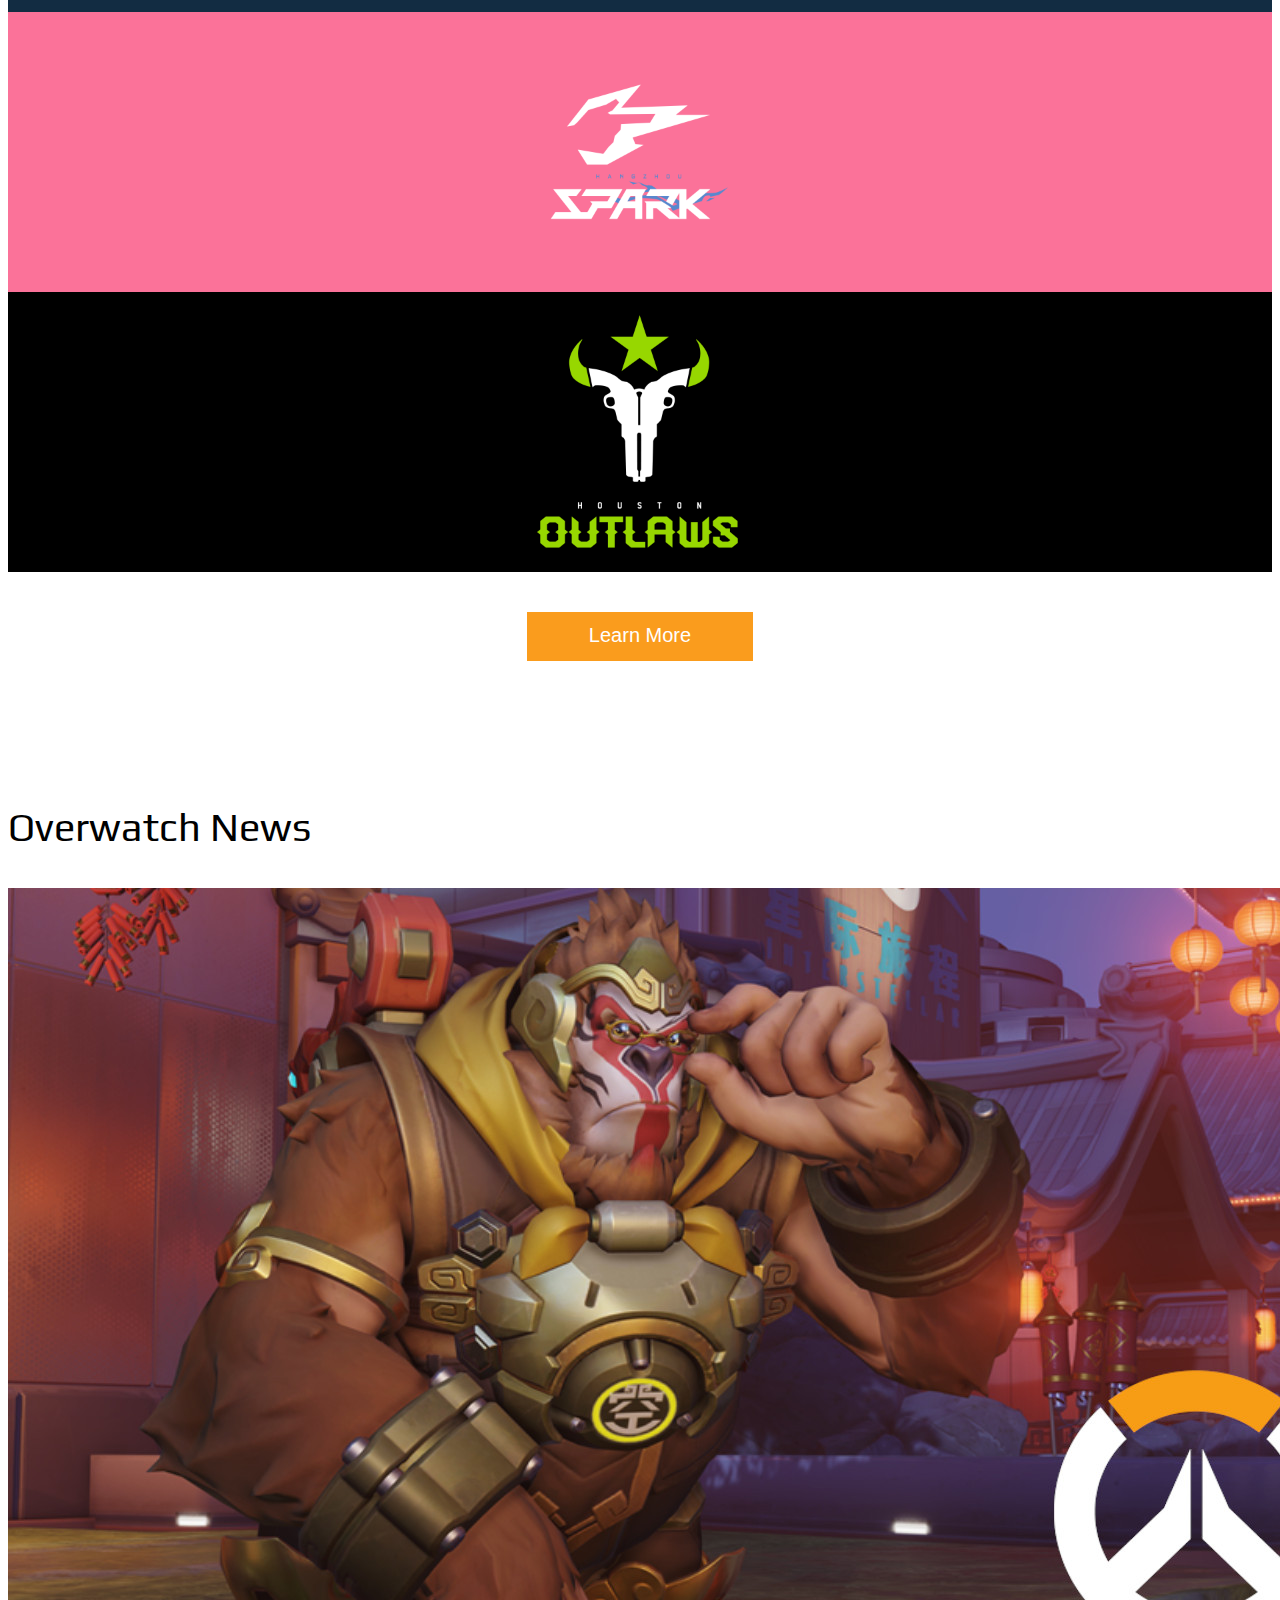
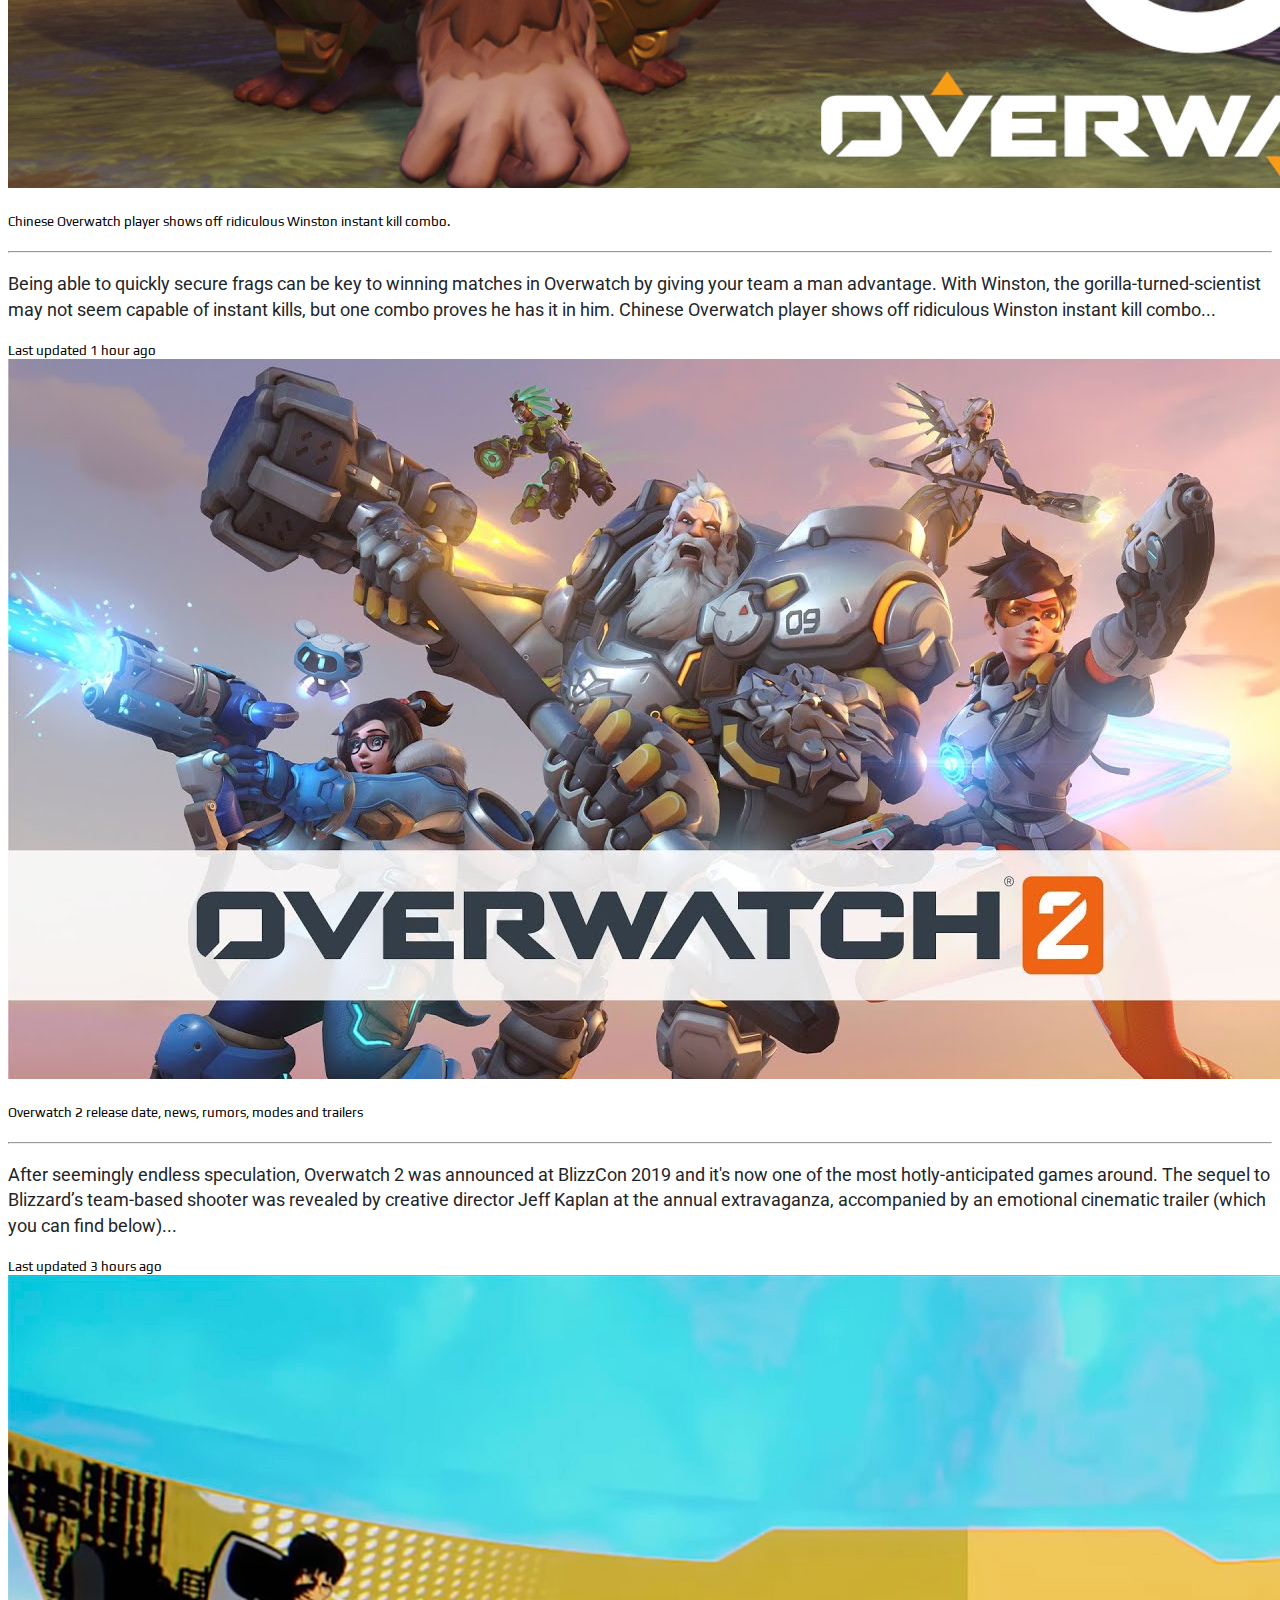
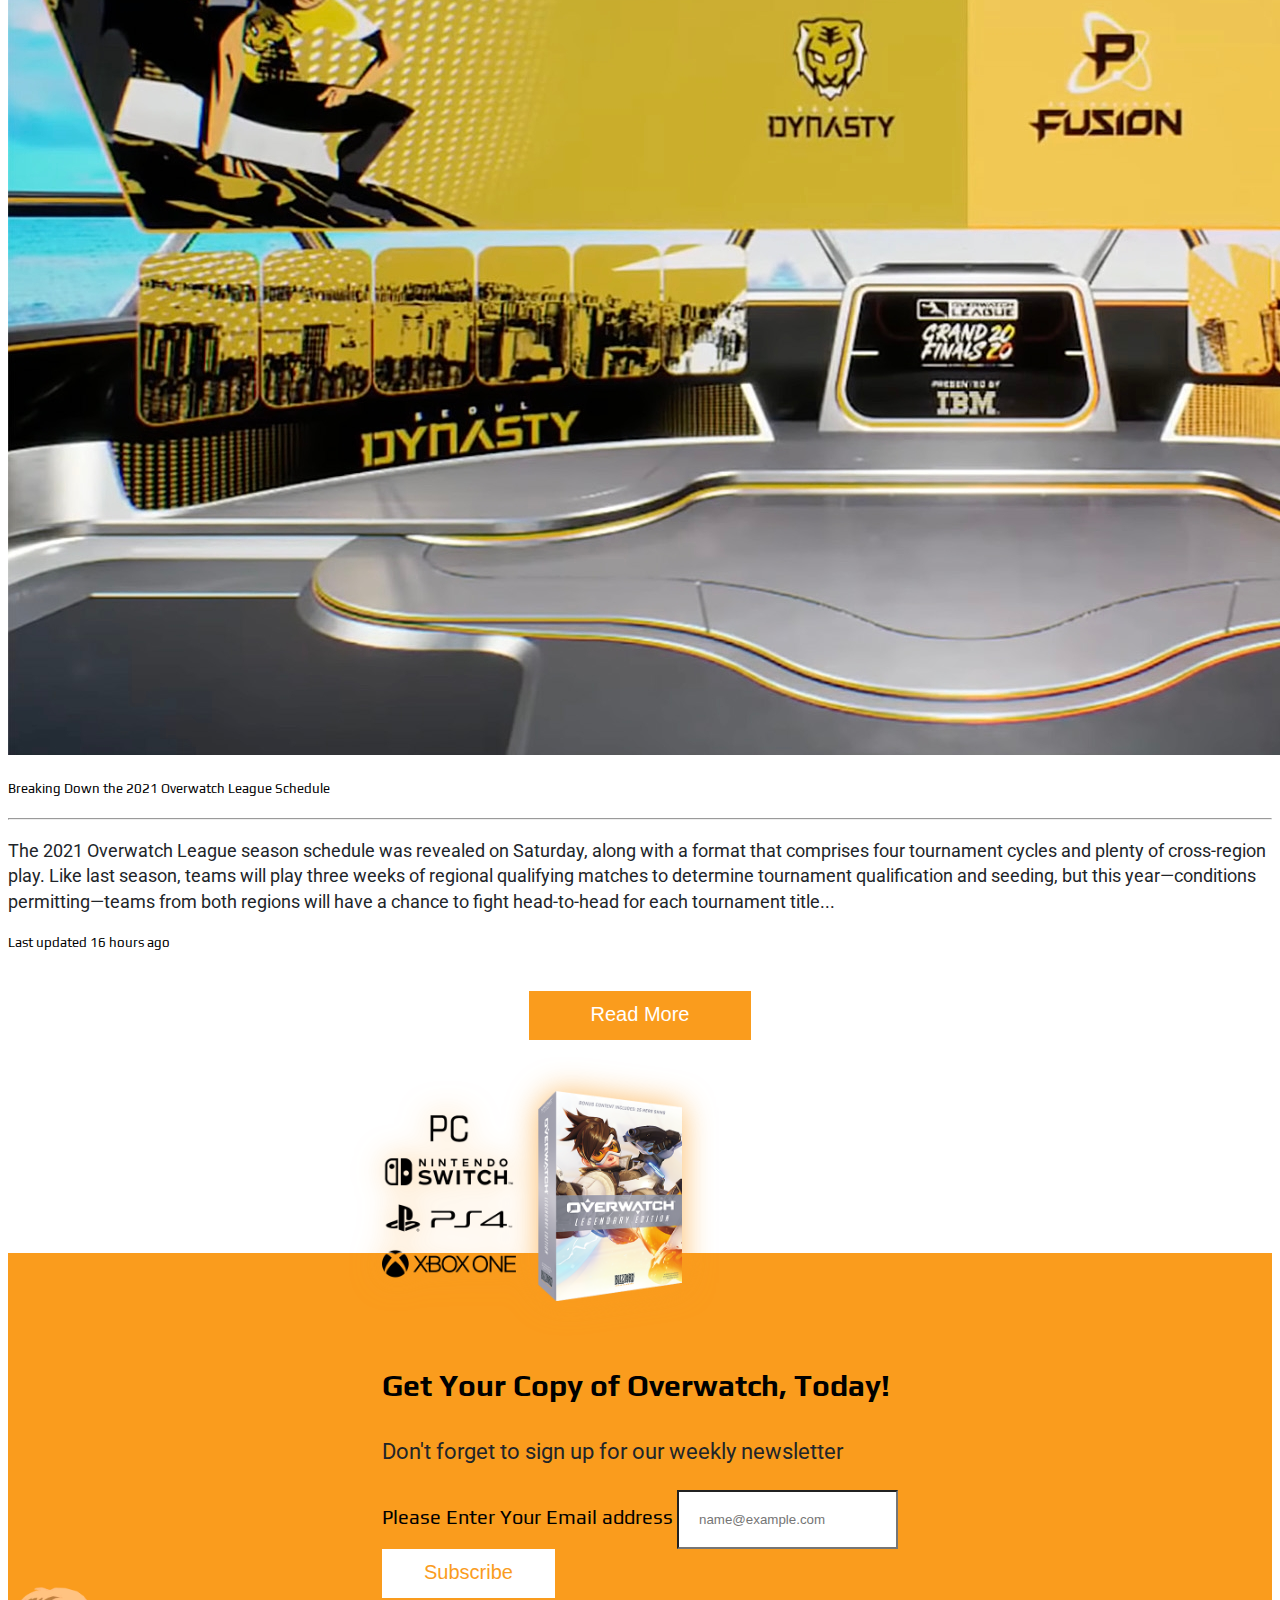
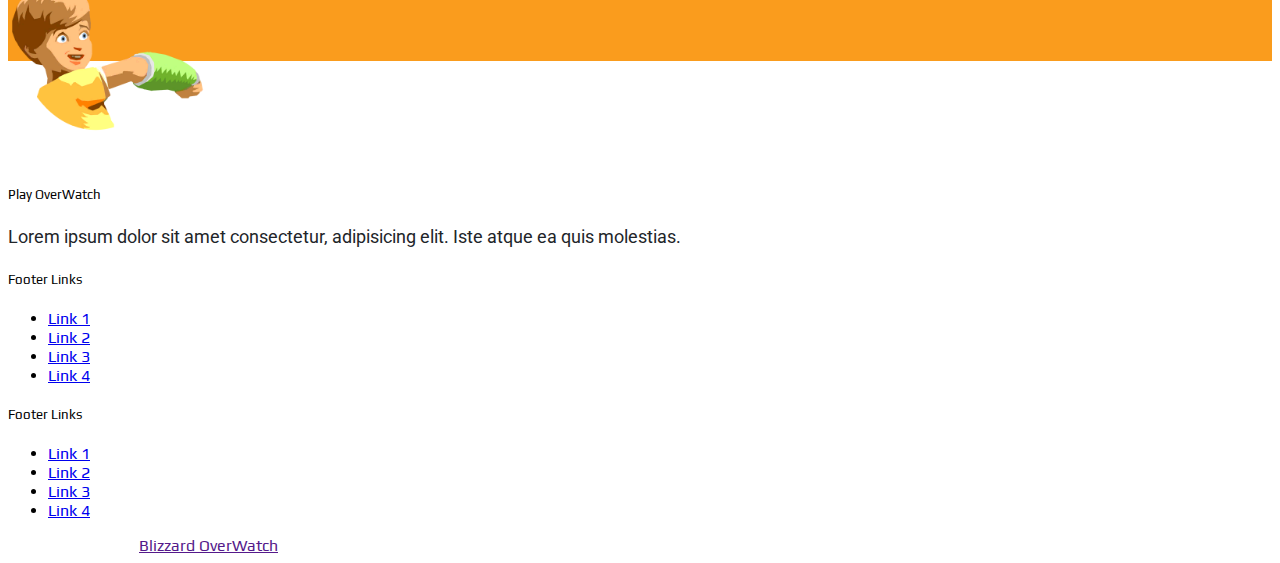
==== commit 2c503398: "Add files via upload" ====
--- a/index.html
+++ b/index.html
@@ -12,27 +12,27 @@
     <title>Play OverWatch</title>
   </head>
 <body>
+
 <!--Nav-->
-
 <nav class="navbar navbar-expand-lg navbar-dark container py-2 bg-dark fixed-top">
   <div class="container-fluid">
-    <a class="navbar-brand" href="#"><img src="images/ow-logo-white.png" width="200px"></a>
+    <a class="navbar-brand" href="index.html"><img src="images/ow-logo-white.png" width="200px"></a>
     <button class="navbar-toggler" type="button" data-bs-toggle="collapse" data-bs-target="#navbarNav" aria-controls="navbarNav" aria-expanded="false" aria-label="Toggle navigation">
       <span class="navbar-toggler-icon text-light"></span>
     </button>
     <div class="collapse navbar-collapse" id="navbarNav">
       <ul class="navbar-nav ms-auto text-center">
         <li class="nav-item">
-          <a class="nav-link active" aria-current="page" href="#">Home</a>
-        </li>
-        <li class="nav-item">
-          <a class="nav-link" href="#">News</a>
-        </li>
-        <li class="nav-item">
-          <a class="nav-link" href="#">OW League</a>
-        </li>
-        <li class="nav-item">
-          <a class="nav-link" href="#">Heros</a>
+          <a class="nav-link active" aria-current="page" href="index.html">Home</a>
+        </li>
+        <li class="nav-item">
+          <a class="nav-link" href="news.html">News</a>
+        </li>
+        <li class="nav-item">
+          <a class="nav-link" href="ow-league.html">OW League</a>
+        </li>
+        <li class="nav-item">
+          <a class="nav-link" href="heroes.html">Heroes</a>
         </li>
         <li class="nav-item">
           <a href="#dyk">
@@ -74,7 +74,7 @@
           <p>In Overwatch,heroes are controlled using a mouse and keyboard. Every hero has a unique weapon. Some heroes have multiple weapons, which can be switched using 1 and 2. Abilities are normally keyed to Shift, E, and Q (the ultimate ability). Heroes have 150 to 600 HP and move at a base speed of 5.5 m/s (except Genji and Tracer, whose base speed is 6 m/s). Walking backwards reduces this speed by 10%. Crouching makes their speed 3 m/s (in every direction). Also, all heroes can jump at a height of 0.98 m.</p>
           <p>Heroes exchange specific dialogue with each other based on their character history during matches and background.</p>
           <p>Each hero offers a unique style of play, and is classified under one of three roles: Tank, Damage, or Support. Each team can only have 1 of each hero, although some Arcade game modes allow multiple. Players can switch heroes in the spawn room.</p>
-          <a href="#">
+          <a href="heroes.html">
             <button class="btn btn-lg btn-outline-primary hero-btn">Check Out All Heroes</button>
           </a>
         </div>
@@ -86,10 +86,50 @@
   </div>
 </section>
 
+<!--OW League-->
+<section id="owl">
+  <div class="container py-5">
+  <h2 class="px-3 text-center">Overwatch League</h2>
+  <br>
+  <div class="container">
+    <div class="row row-cols-1 row-cols-sm-2 row-cols-md-4 text-light text-center">
+      <div class="col owl-card owl-card-1">
+      </div>
+      <div class="col owl-card owl-card-2">
+      </div>
+      <div class="col owl-card owl-card-3">
+      </div>
+      <div class="col owl-card owl-card-4">
+      </div>
+    </div>
+    <div class="row row-cols-1 row-cols-sm-2 row-cols-md-4 text-light text-center">
+      <div class="col owl-card owl-card-5">
+      </div>
+      <div class="col owl-card owl-card-6">
+      </div>
+      <div class="col owl-card owl-card-7">
+      </div>
+      <div class="col owl-card owl-card-8">
+      </div>
+    </div>
+  <div class="row row-cols-1 row-cols-md-3 g-4">
+    <div class="col">
+    </div>
+    <div class="col with-btn">
+      <a href="ow-league.html">
+        <button class="btn btn-lg btn-outline-primary hero-btn">Learn More</button>
+      </a>
+    </div>
+    <div class="col">
+    </div>
+  </div>
+  </div>
+</section>
+
 <!--News-->
 <section id="news-cards">
-  <div class="container py-5">
-  <h2 class="px-3">OverWatch News</h2>
+  <div class="container">
+  <h2 class="px-3">Overwatch News</h2>
   <div class="row row-cols-1 row-cols-md-3 g-4">
     <div class="col">
       <div class="card h-100">
@@ -153,18 +193,16 @@
 
 </section>
 
-<!--Additional Section-->
-
 <!--Buy-->
 <section id="buy">
 <div class="container">
   <div class="row buy-ow-row">
-    <div class="col-lg-6 col-md-12 mb-4 mb-md-0"><img src="./images/buy-ow.png" alt="buy ow" width="400px"></div>
+    <div class="col-lg-6 col-md-12 mb-4 mb-md-0"><img src="./images/buy-ow.png" alt="buy ow" width="300px"></div>
   </div>
   <div class="row">
     <div class="col-6">
       <h3>Get Your Copy of Overwatch, Today!</h3>
-      <p>Besides, don't forget to sign up for our weekly newsletter</p>
+      <p>Don't forget to sign up for our weekly newsletter</p>
     </div>
     <div class="col-6">
       <div class="mb-3">
@@ -179,6 +217,7 @@
   </div>
 </div>
 </section>
+
 
 <!--Footer-->
 <footer class="bg-light text-center text-lg-start">
@@ -237,8 +276,6 @@
   <span>© 2021 Copyright: </span><a class="text-light" href="">Blizzard OverWatch</a>
 </div>
 </footer>
-<!-- Copyright -->
-
 
 <!--Javascript-->
 <script src="https://cdn.jsdelivr.net/npm/@popperjs/core@2.6.0/dist/umd/popper.min.js"></script>
--- a/css/style.css
+++ b/css/style.css
@@ -74,6 +74,11 @@
   border-width: 2px;
 }
 
+.nav-btn{
+  padding-left: 30px;
+  padding-right: 30px;
+}
+
 /*--Home--*/
 #home {
   display: flex;
@@ -83,7 +88,7 @@
 }
 
 #home video {
-  position: fixed;
+  position: absolute;
   top: 50%;
   left: 50%;
   min-height: 100%;
@@ -140,11 +145,191 @@
   color: #FA9C1D;
 }
 
+
+/*--OW League--*/
+#owl {
+  margin: 100px 0px;
+}
+
+#owl .owl-card-1{
+  background-image:url('../images/owl/OWL_AtlantaReign_Logo_Primary_LTGRAY.png');
+  background-repeat: no-repeat;
+  background-position: center;
+  background-size: contain;
+  background-color: #c4c4c4;
+}
+
+#owl .owl-card-2{
+  background-image:url('../images/owl/OWL_BostonUprising_Logo__1C_WHITE.png');
+  background-repeat: no-repeat;
+  background-position: center;
+  background-size: contain;
+  background-color: #174b97;
+}
+
+#owl .owl-card-3{
+  background-image:url('../images/owl/OWL_ChengduHunters_Logo_Primary_ORANGE.png');
+  background-repeat: no-repeat;
+  background-position: center;
+  background-size: contain;
+  background-color: #FFA000;
+}
+
+#owl .owl-card-4{
+  background-image:url('../images/owl/OWL_DallasFuel_Logo__DKBLUE_BKGD_BCST.png');
+  background-repeat: no-repeat;
+  background-position: center;
+  background-size: contain;
+  background-color: #032340;
+}
+
+#owl .owl-card-5{
+  background-image:url('../images/owl/OWL_FloridaMayhem_Logo_2020_FUCHSIA_BKGD-01.png');
+  background-repeat: no-repeat;
+  background-position: center;
+  background-size: contain;
+  background-color: #cf4691;
+}
+
+#owl .owl-card-6{
+  background-image:url('../images/owl/OWL_GuangzhouCharge_Logo_Primary_DKBLUE.png');
+  background-repeat: no-repeat;
+  background-position: center;
+  background-size: contain;
+  background-color: #122c42;
+}
+
+#owl .owl-card-7{
+  background-image:url('../images/owl/OWL_HangzhouSpark_DIGITAL_Logo_Primary_PINK.png');
+  background-repeat: no-repeat;
+  background-position: center;
+  background-size: contain;
+  background-color: #fb7299;
+}
+
+#owl .owl-card-8{
+  background-image:url('../images/owl/OWL_HoustonOutlaws_Logo__BLACK_BKGD.png');
+  background-repeat: no-repeat;
+  background-position: center;
+  background-size: contain;
+  background-color: #000;
+}
+
+#owl .owl-card-9{
+  background-image:url('../images/owl/OWL_LondonSpitfire_Logo__LTBLUE_BKGD_BCST.png');
+  background-repeat: no-repeat;
+  background-position: center;
+  background-size: contain;
+  background-color: #59cbe8;
+}
+
+#owl .owl-card-10{
+  background-image:url('../images/owl/OWL_LAGladiators_Logo__PURPLE_BKGD.png');
+  background-repeat: no-repeat;
+  background-position: center;
+  background-size: contain;
+  background-color: #3c1053;
+}
+
+#owl .owl-card-11{
+  background-image:url('../images/owl/OWL_LAValiant_Logo_2020_YELLOW_BKGD-01.png');
+  background-repeat: no-repeat;
+  background-position: center;
+  background-size: contain;
+  background-color: #f0d229;
+}
+
+#owl .owl-card-12{
+  background-image:url('../images/owl/OWL_NewYorkExcelsior_Logo__DKBLUE_BKGD.png');
+  background-repeat: no-repeat;
+  background-position: center;
+  background-size: contain;
+  background-color: #171c38;
+}
+
+#owl .owl-card-13{
+  background-image:url('../images/owl/OWL_ParisEternal_Logo_Primary_WHITE.png');
+  background-repeat: no-repeat;
+  background-position: center;
+  background-size: contain;
+  background-color: #cf4691;
+}
+
+#owl .owl-card-14{
+  background-image:url('../images/owl/OWL_PhiladelphiaFusion_Logo__BLACK_BKGD.png');
+  background-repeat: no-repeat;
+  background-position: center;
+  background-size: contain;
+  background-color: #000;
+}
+
+#owl .owl-card-15{
+  background-image:url('../images/owl/OWL_SFShock_Icon_1C_BLACK-01-01.png');
+  background-repeat: no-repeat;
+  background-position: center;
+  background-size: contain;
+  background-color: #f24a00;
+}
+
+#owl .owl-card-16{
+  background-image:url('../images/owl/OWL_SeoulDynasty_Logo__GOLD_BKGD.png');
+  background-repeat: no-repeat;
+  background-position: center;
+  background-size: contain;
+  background-color: #a78600;
+}
+
+#owl .owl-card-17{
+  background-image:url('../images/owl/OWL_ShanghaiDragons_Logo__YELLOW_BKGD.png');
+  background-repeat: no-repeat;
+  background-position: center;
+  background-size: contain;
+  background-color: #fcff00;
+}
+
+#owl .owl-card-18{
+  background-image:url('../images/owl/OWL_TorontoDefiant_Logo_Primary_GRAY.png');
+  background-repeat: no-repeat;
+  background-position: center;
+  background-size: contain;
+  background-color: #707d80;
+}
+
+#owl .owl-card-19{
+  background-image:url('../images/owl/OWL_VancouverTitans_Logo_Primary_BLUE.png');
+  background-repeat: no-repeat;
+  background-position: center;
+  background-size: contain;
+  background-color: #09226B;
+}
+
+#owl .owl-card-20{
+  background-image:url('../images/owl/OWL_WashingtonJustice_Logo_Primary_RED.png');
+  background-repeat: no-repeat;
+  background-position: center;
+  background-size: contain;
+  background-color: #990034;
+}
+
+#owl .owl-card {
+  padding: 140px 100px;
+}
+
+#owl .owl-card:hover {
+  background-size: cover;
+  transition-timing-function: ease-in-out;
+  transition-duration: 2s;
+}
+
+
+
+
 /*--News--*/
 #news-cards {
   background-color: #fff;
   padding-top: 3%;
-  padding-bottom: 3%;
+  padding-bottom: 5%;
+  margin-bottom: 150px;
 }
 
 #dyk {
@@ -157,9 +342,15 @@
   margin-top: -300px;
 }
 
+.with-btn {
+  display: flex;
+  justify-content: center;
+  padding-top: 40px;
+}
 
 /*--Buy--*/
 #buy {
+  margin-top: 5%;
   padding-top: 3%;
   padding-bottom: 5%;
   background-color: #FA9C1D;
@@ -167,7 +358,18 @@
   justify-content: center;
   align-items: center;
 }
-
+#buy p{
+  font-size: 22px;
+}
+.buy-ow-row{
+  margin-top: -200px;
+  padding-bottom: 30px;
+}
+
+.buy-ow-row img{
+  z-index: 1;
+  filter: drop-shadow(0 0 0.95rem #fa9a1daf);
+}
 
 /*--Footer--*/
 .punch-kid-row {
@@ -179,6 +381,52 @@
   color: #fff;
 }
 
+.footer-btn{
+  background-color: white;
+  border-style: solid;
+  padding-left: 40px;
+  padding-right: 40px;
+  padding-top: 10px;
+  padding-bottom: 12px;
+  border-width: 2px;
+  border-color: white;
+}
+
+.footer-btn:hover{
+  border-style: solid;
+  border-width: 2px;
+  border-color: white;
+  color: #fff;
+}
+
+.form-label {
+  font-size: 20px;
+}
+.form-control{
+  border-radius: 0;
+  padding: 20px;
+}
+
+/*--Heroes--*/
+#heroes-home{
+  background-color: #dfdddd;
+  height: 90vh;
+  background-image: url('../images/ow-heroes.png');
+  background-position: center;
+  background-size: contain;
+  background-repeat: repeat-x;
+  background-position: bottom;
+}
+
+#ow-heroes {
+  height: 80vh;
+}
+
+
+#owl-slider .carousel-inner{
+  height: 80vh;
+  
+}
 
 /*--Break Points--*/
 /* Extra small devices (phones, 600px and down) */
@@ -203,6 +451,10 @@
     margin-top: 0px;
     width: 100%;
   }
+  .buy-ow-row{
+    margin-top: -120px;
+    padding-bottom: 30px;
+  }
 }
 
 
@@ -212,6 +464,10 @@
     margin-top: 0px;
     width: 100%;
   }
+  .buy-ow-row{
+    margin-top: -80px;
+    padding-bottom: 30px;
+  }
 }
 
 /* Medium devices (landscape tablets, 768px and up) */
@@ -220,6 +476,7 @@
     margin-top: -200px;
     width: 100%;
   }
+
 }
 
 /* Large devices (laptops/desktops, 992px and up) */
@@ -228,6 +485,10 @@
     margin-top: -300px;
     width: 130%;
   }
+  .buy-ow-row{
+    margin-top: -200px;
+    padding-bottom: 30px;
+  }
 }
 
 /* Extra large devices (large laptops and desktops, 1200px and up) */
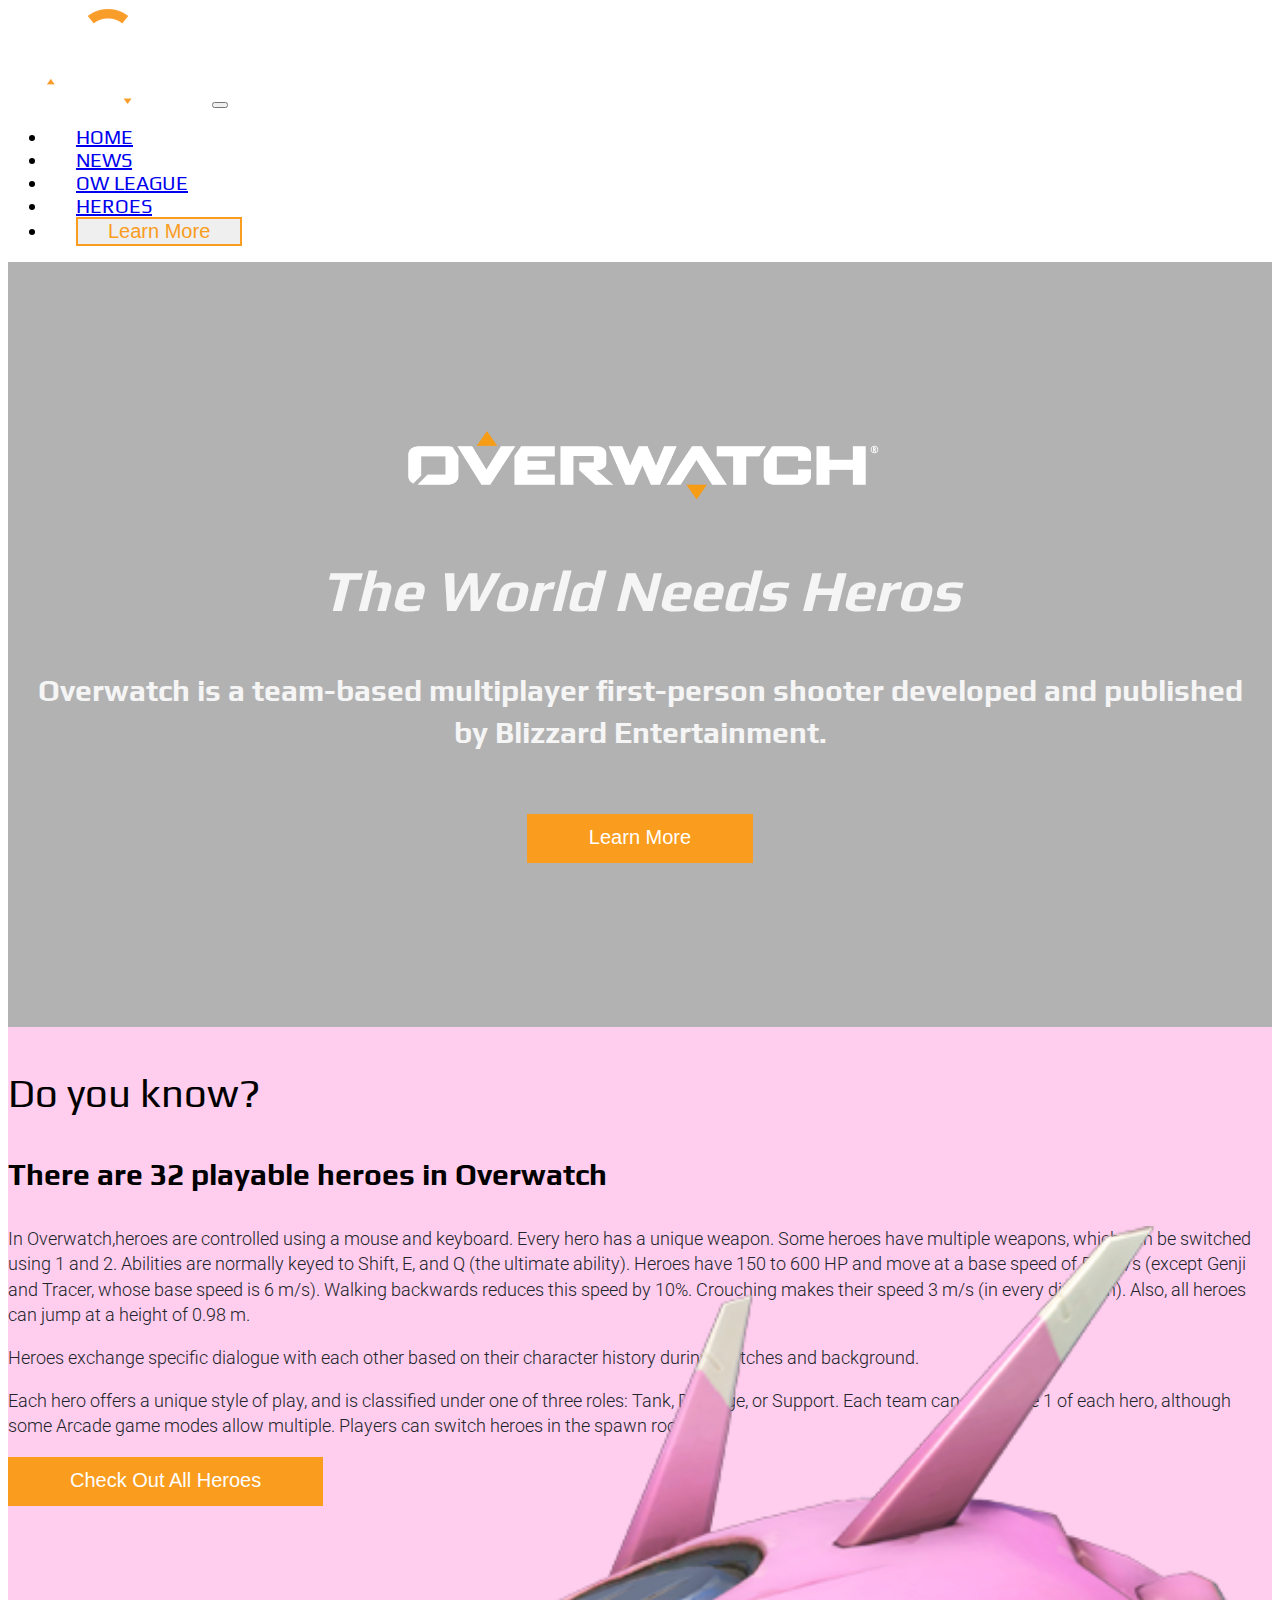
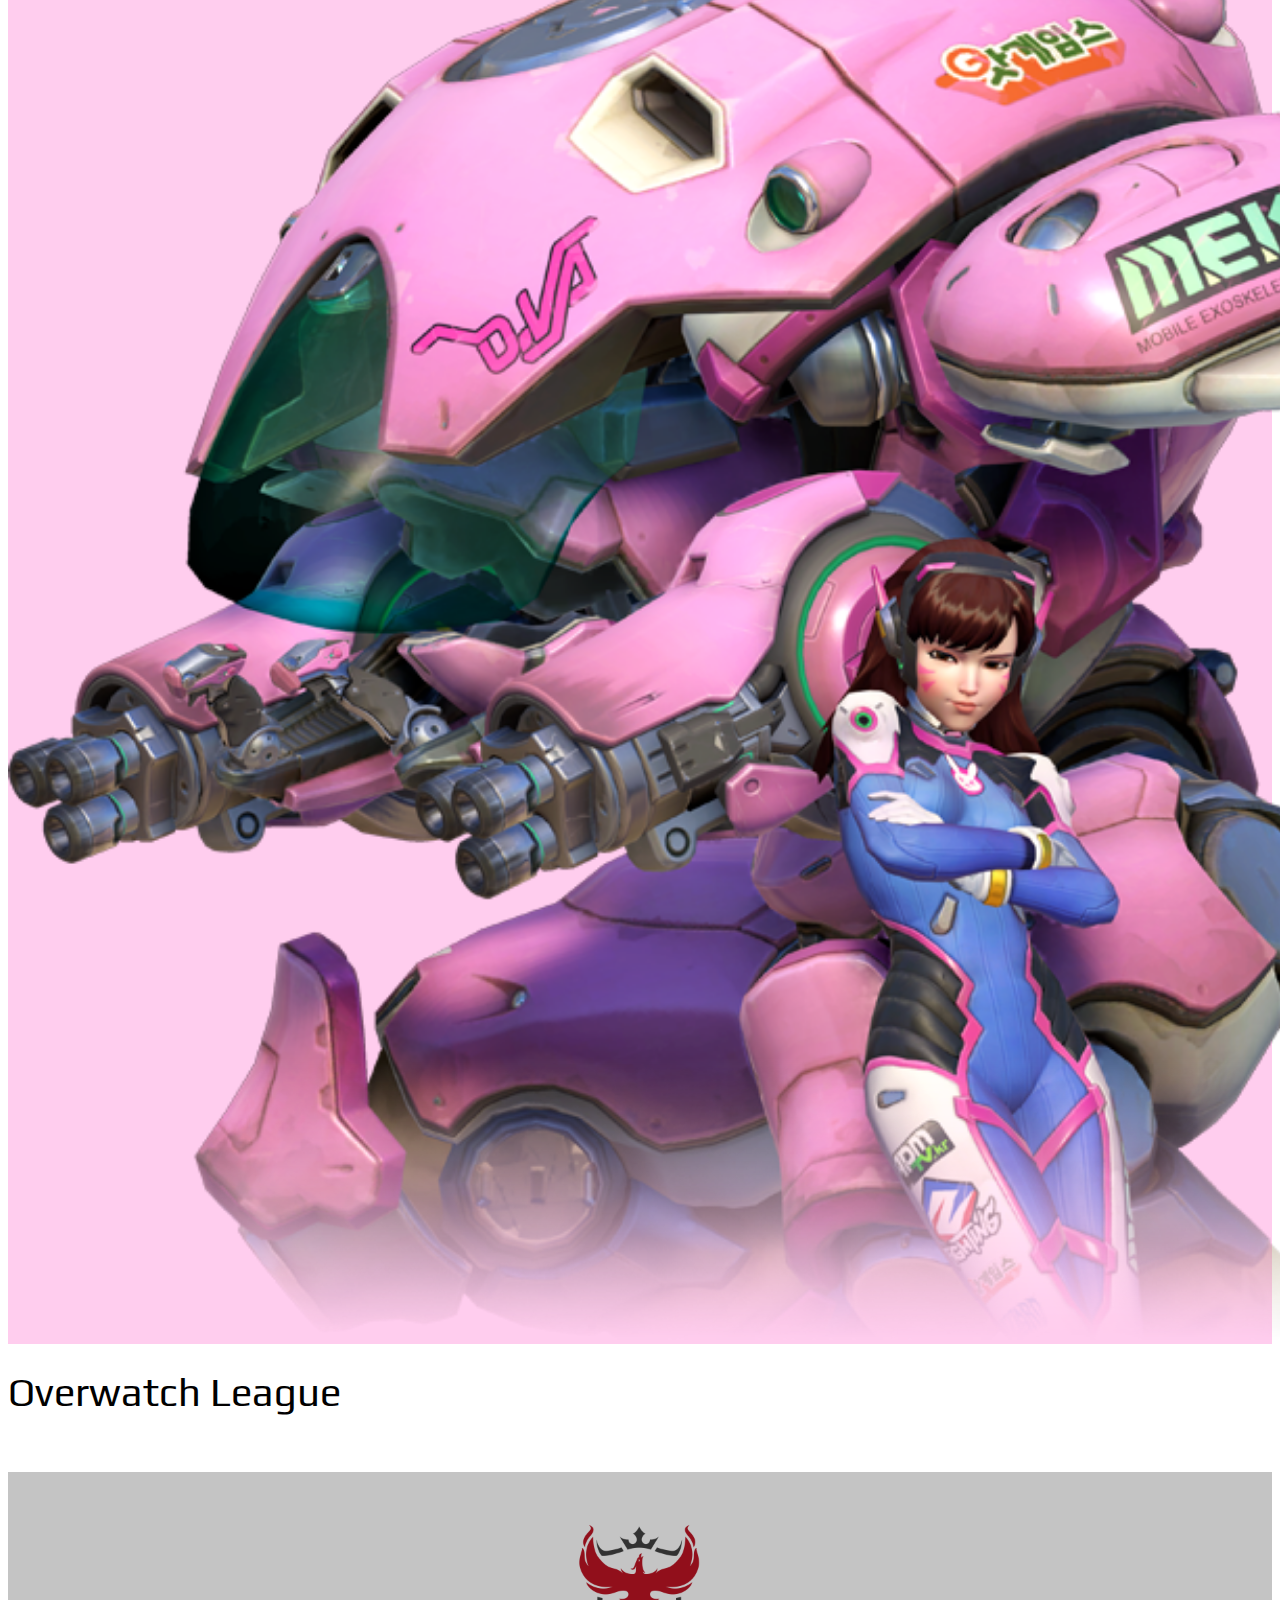
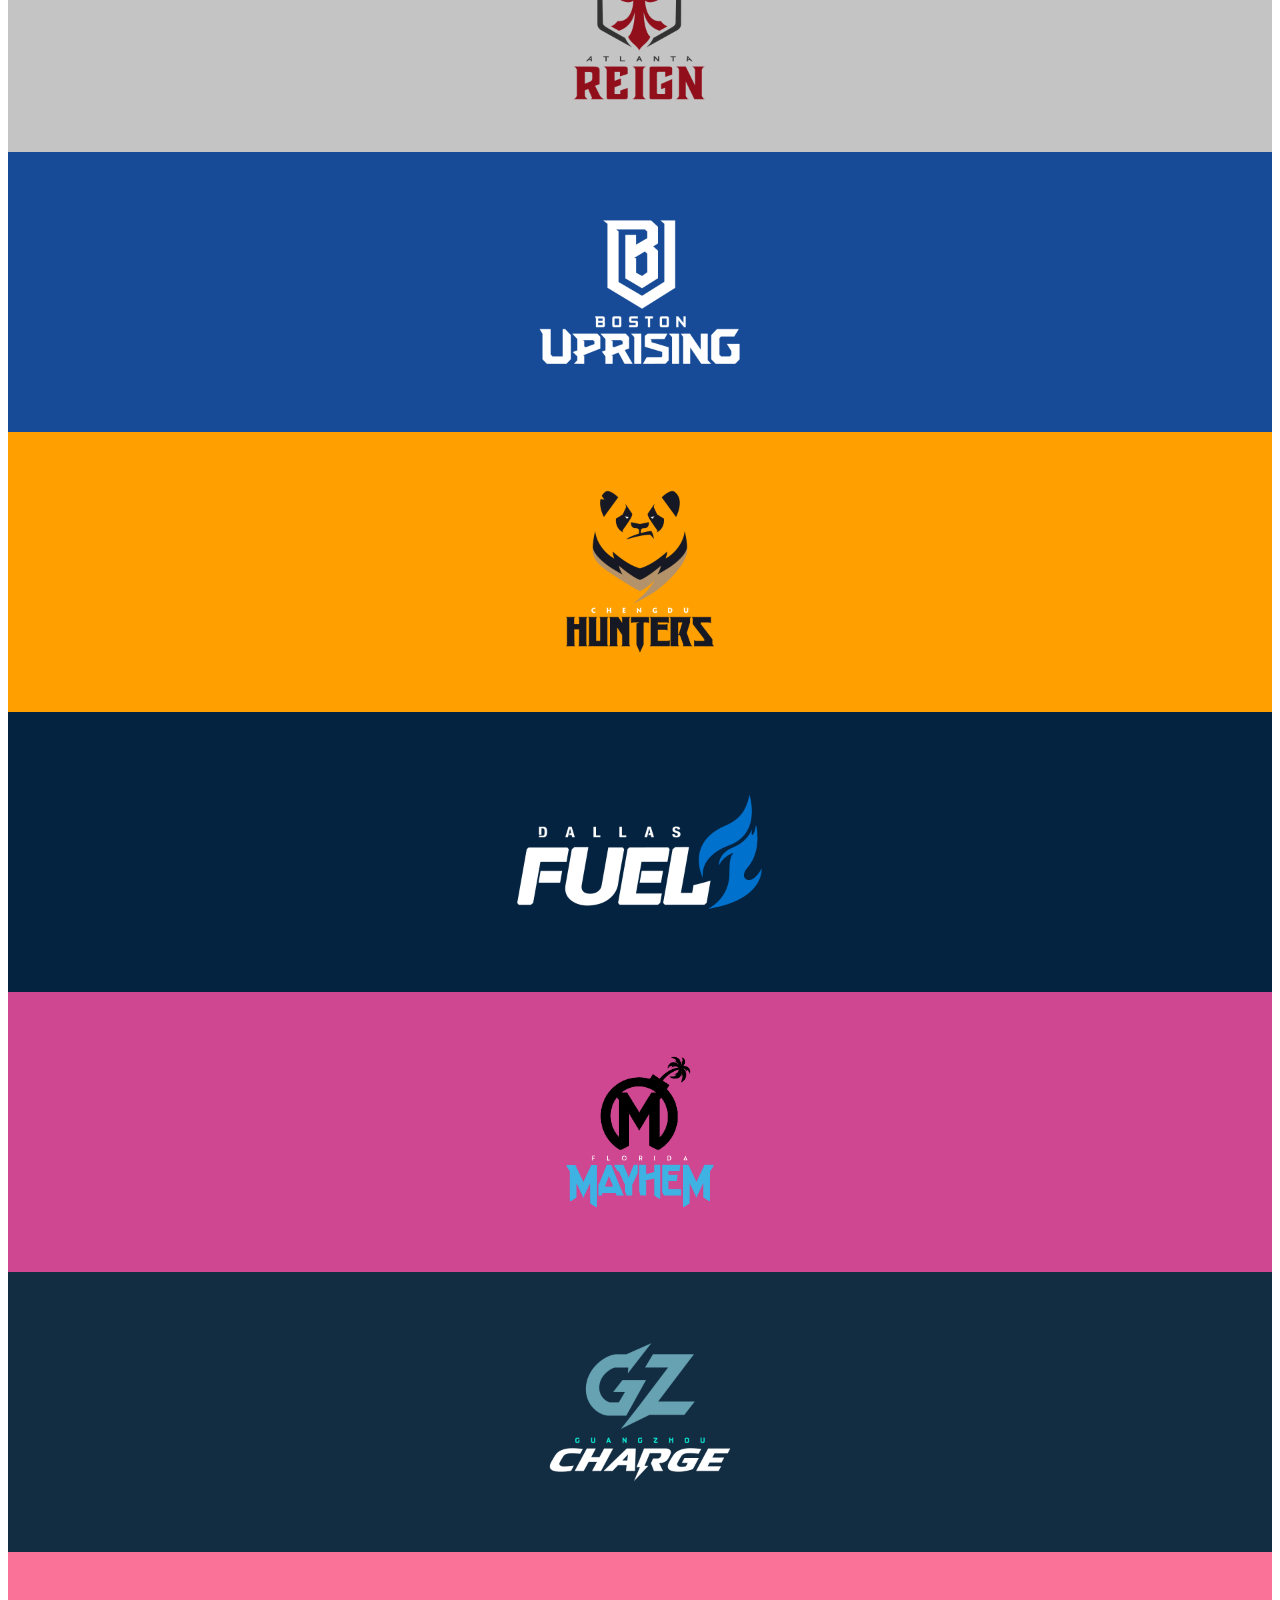
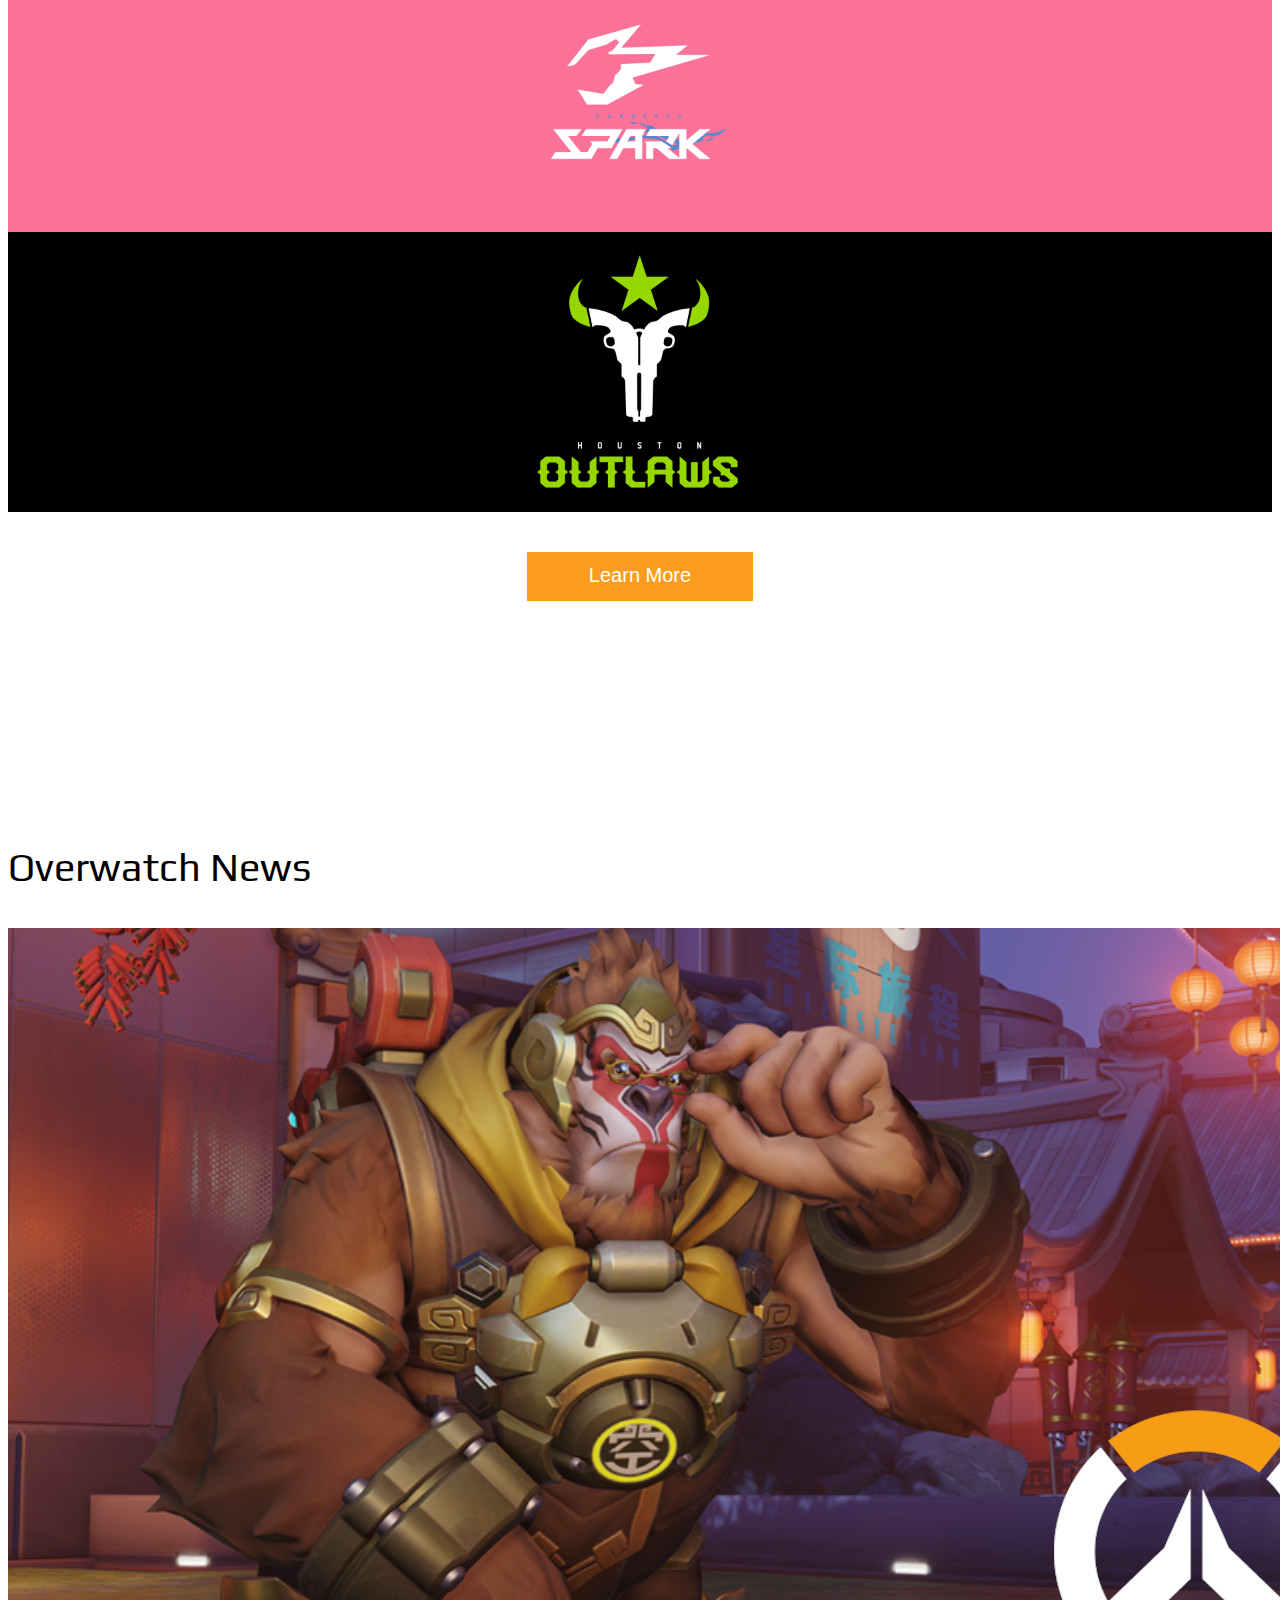
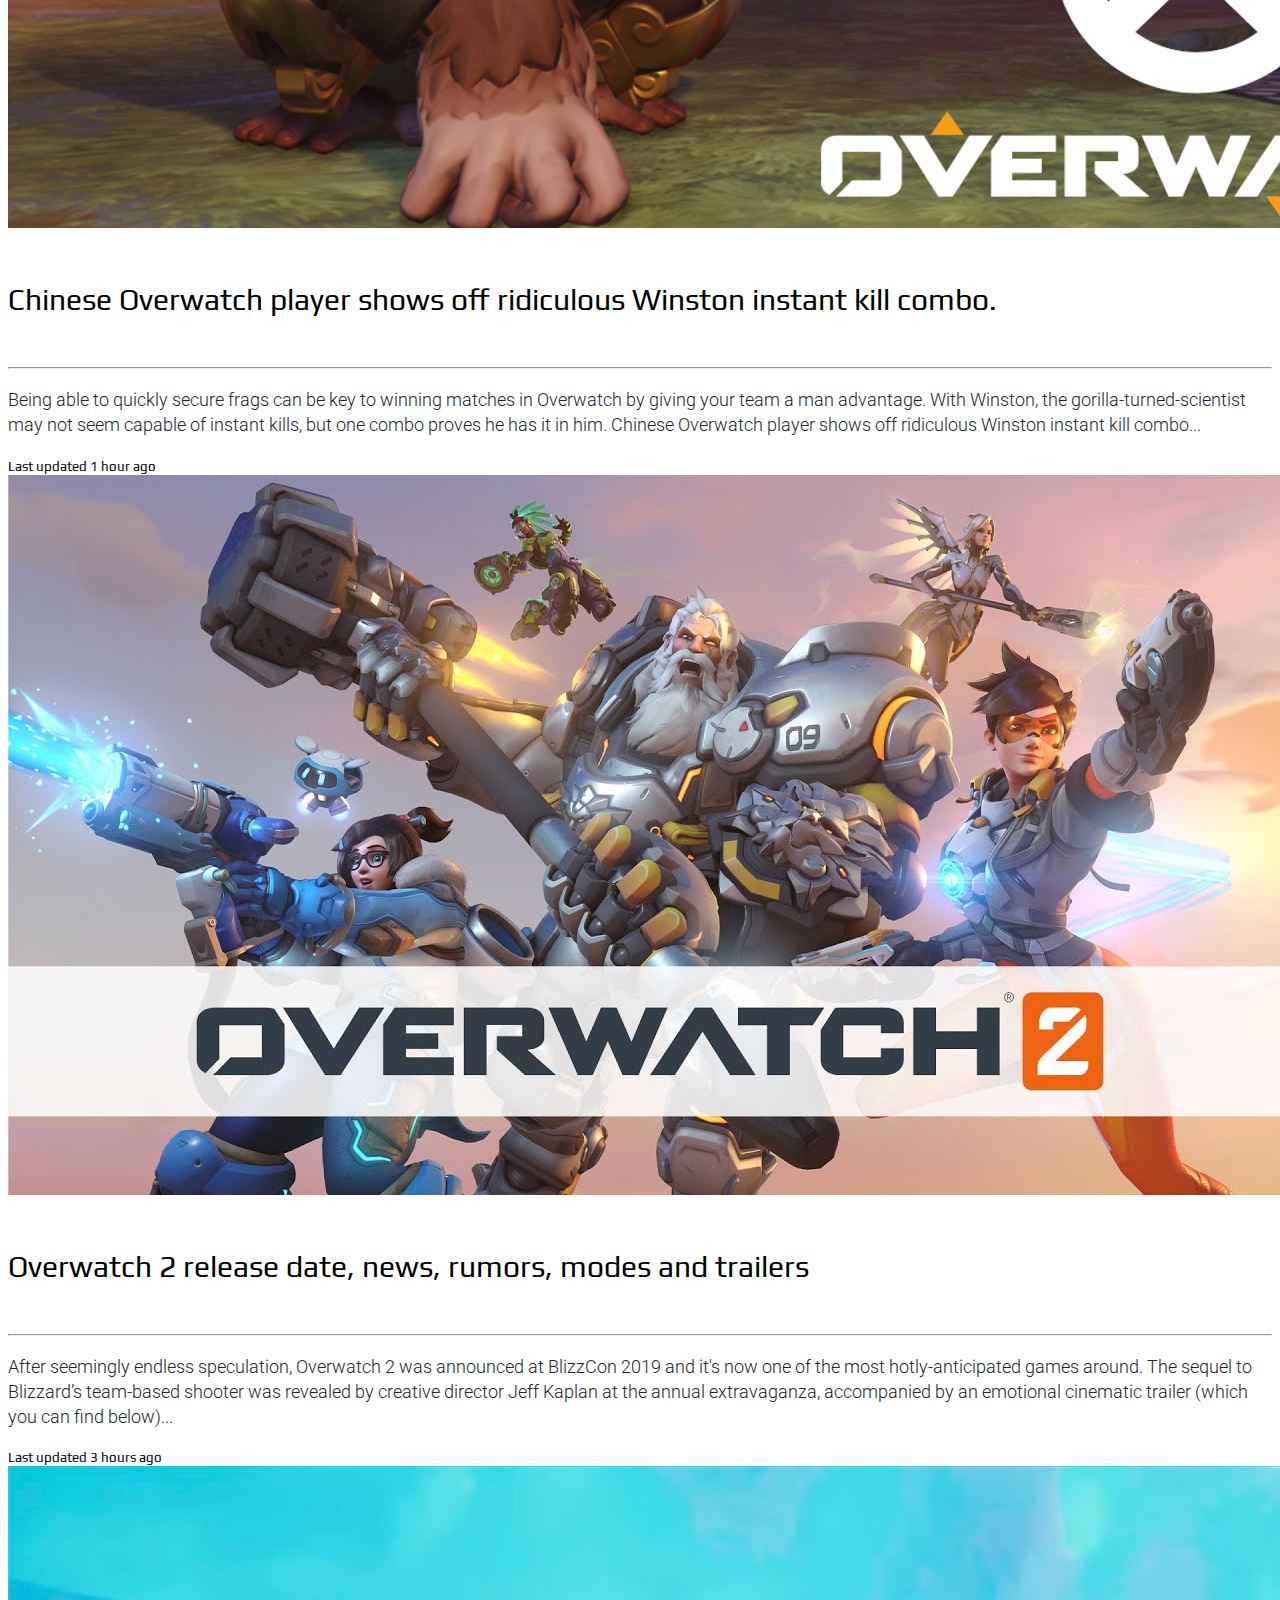
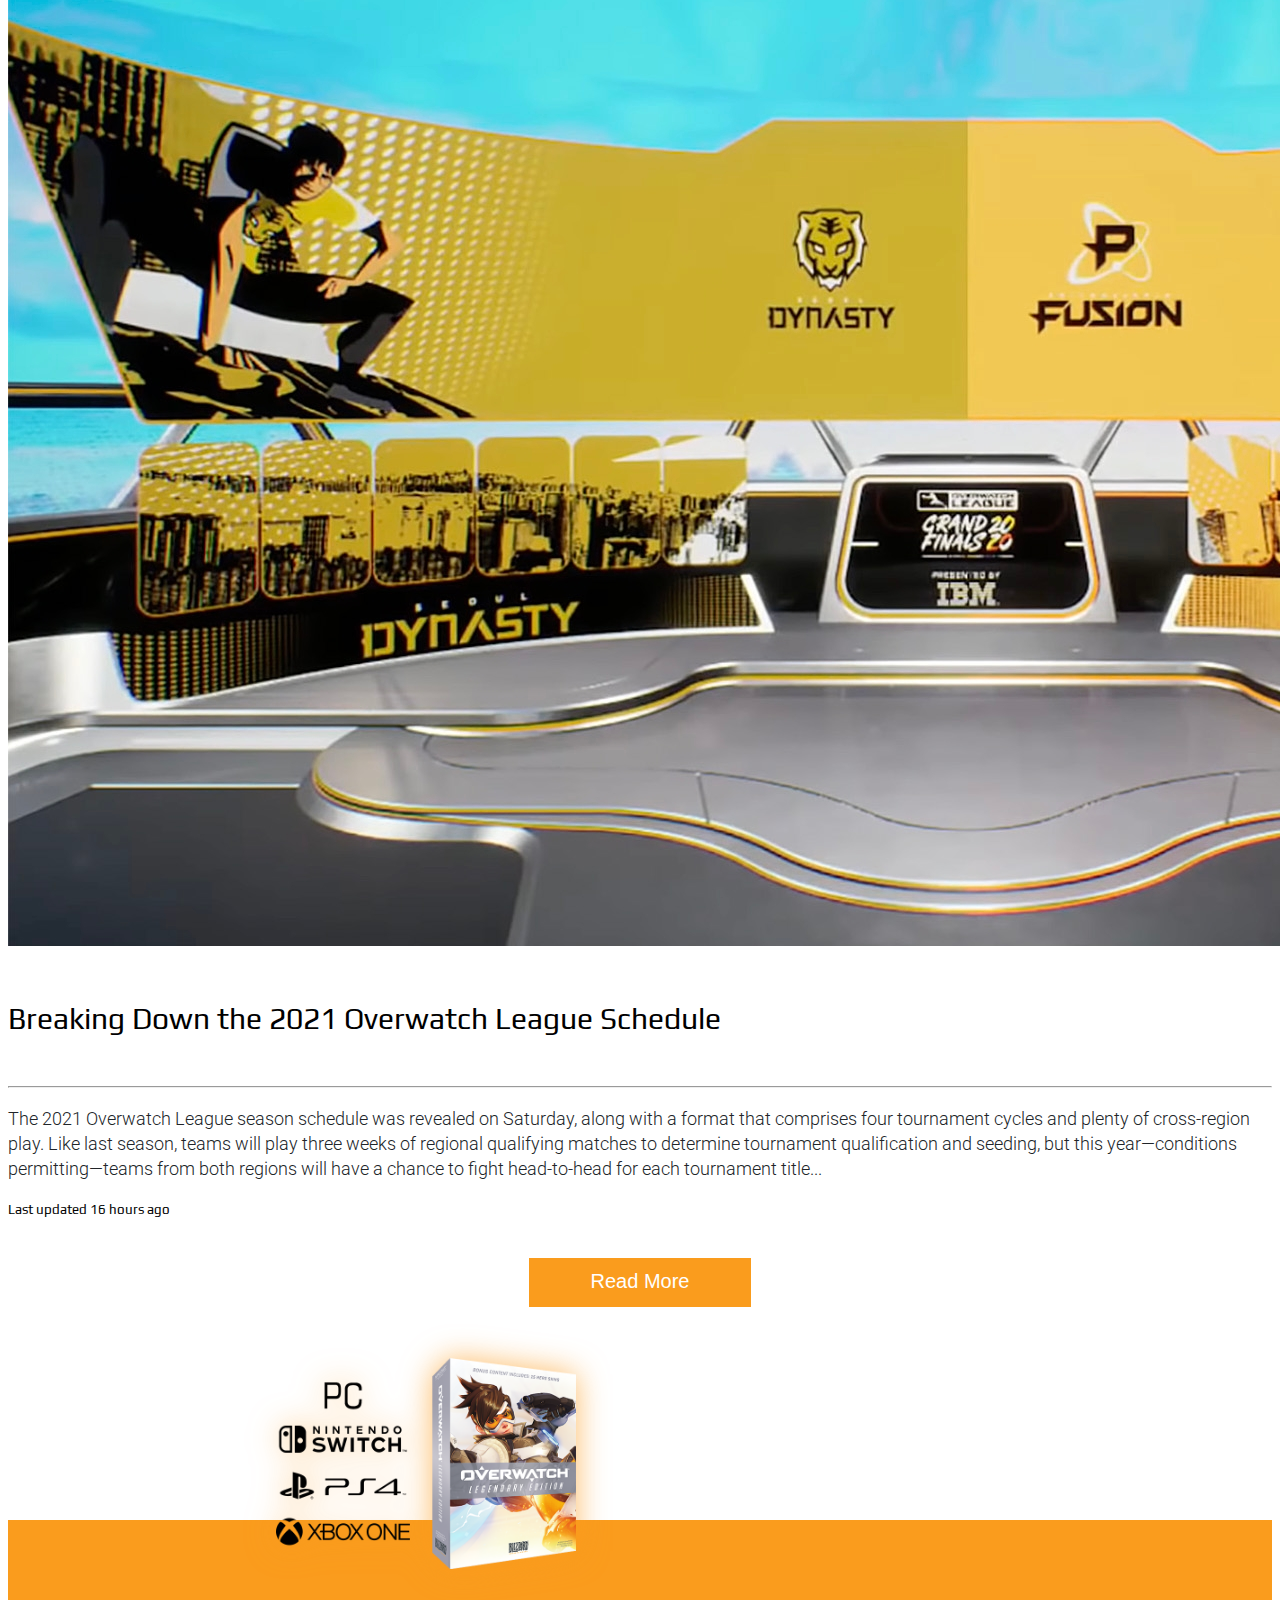
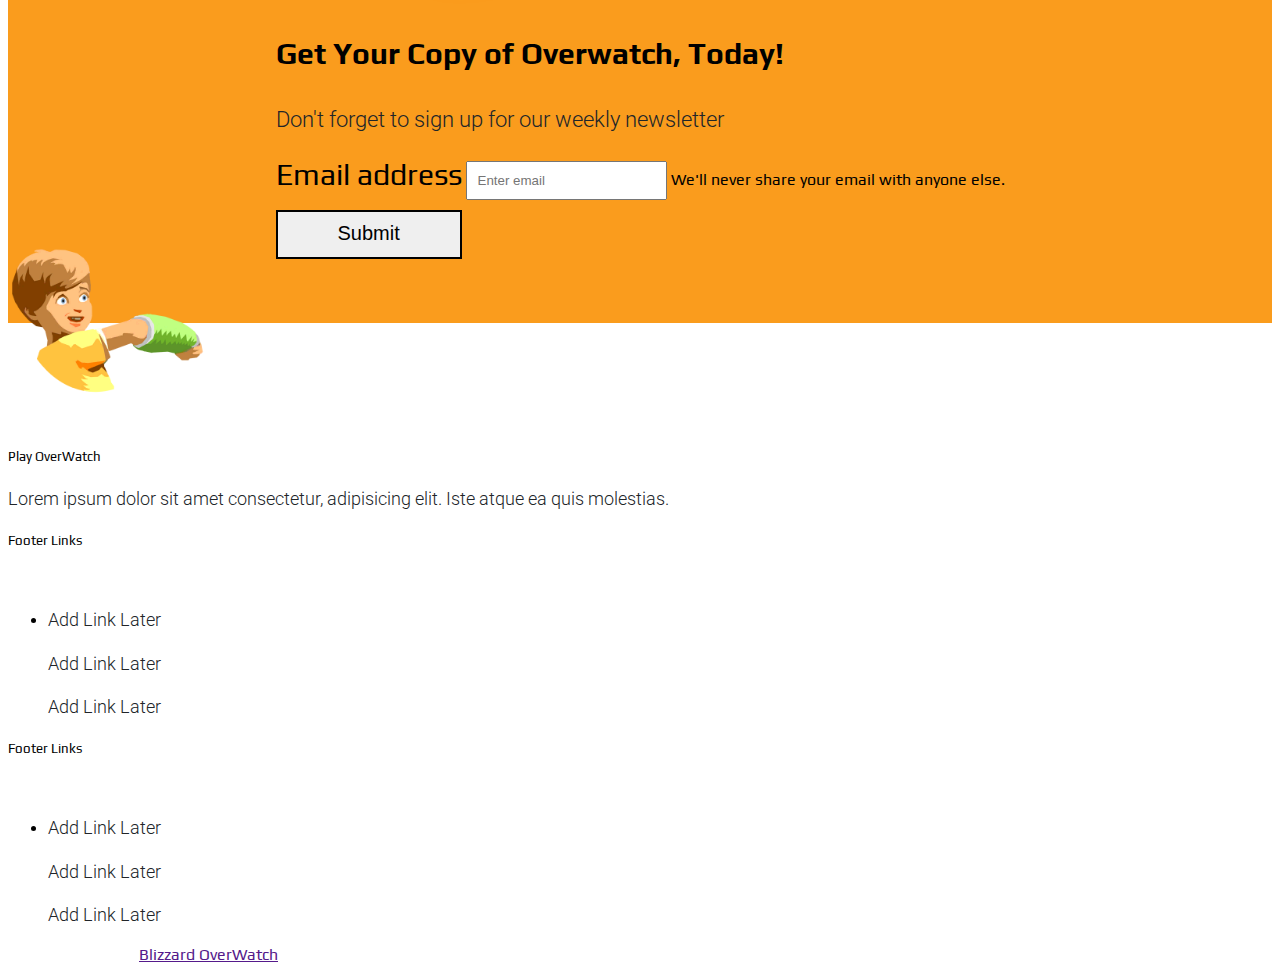
==== commit 2f3c1f56: "Add files via upload" ====
--- a/index.html
+++ b/index.html
@@ -2,21 +2,22 @@
 <html lang="en">
   <head>
     <meta charset="utf-8">
-    <meta name="viewport" content="width=device-width, initial-scale=1, minimum-scale=1, maximum-scale=1">
+    <meta name="viewport" content="width=device-width, initial-scale=1.0">
     <link rel="shortcut icon" type="image/png" href="images/ow-fav-icon.png"/>
     <link href="https://cdn.jsdelivr.net/npm/bootstrap@5.0.0-beta2/dist/css/bootstrap.min.css" rel="stylesheet" integrity="sha384-BmbxuPwQa2lc/FVzBcNJ7UAyJxM6wuqIj61tLrc4wSX0szH/Ev+nYRRuWlolflfl" crossorigin="anonymous">
     <link rel="stylesheet" type="text/css" href="css/style.css">
     <link href='http://fonts.googleapis.com/css?family=Roboto' rel='stylesheet' type='text/css'>
     <link rel="preconnect" href="https://fonts.gstatic.com">
     <link href="https://fonts.googleapis.com/css2?family=Play&display=swap" rel="stylesheet">
-    <title>Play OverWatch</title>
+    <link rel="stylesheet" href="https://cdn.jsdelivr.net/npm/bootstrap-icons@1.4.0/font/bootstrap-icons.css">
+    <title>Play Overwatch</title>
   </head>
 <body>
 
 <!--Nav-->
 <nav class="navbar navbar-expand-lg navbar-dark container py-2 bg-dark fixed-top">
   <div class="container-fluid">
-    <a class="navbar-brand" href="index.html"><img src="images/ow-logo-white.png" width="200px"></a>
+    <a class="navbar-brand" href="index.html"><img src="images/ow-logo-white.png" width="200px" alt="ow-nav-logo"></a>
     <button class="navbar-toggler" type="button" data-bs-toggle="collapse" data-bs-target="#navbarNav" aria-controls="navbarNav" aria-expanded="false" aria-label="Toggle navigation">
       <span class="navbar-toggler-icon text-light"></span>
     </button>
@@ -52,7 +53,7 @@
   <div class="container">
     <div class="row">
       <div class="home-text">
-        <img class="home-img" src="images/ow-logo-home-white.png" width="500px">
+        <img class="home-img" src="images/ow-logo-home-white.png" width="500px" alt="ow-hero-logo">
         <h1>The World Needs Heros</h1>
         <h3>Overwatch is a team-based multiplayer first-person shooter developed and published by Blizzard Entertainment.</h3>
           <a href="#dyk">
@@ -195,35 +196,35 @@
 
 <!--Buy-->
 <section id="buy">
-<div class="container">
-  <div class="row buy-ow-row">
-    <div class="col-lg-6 col-md-12 mb-4 mb-md-0"><img src="./images/buy-ow.png" alt="buy ow" width="300px"></div>
-  </div>
-  <div class="row">
-    <div class="col-6">
-      <h3>Get Your Copy of Overwatch, Today!</h3>
-      <p>Don't forget to sign up for our weekly newsletter</p>
-    </div>
-    <div class="col-6">
-      <div class="mb-3">
-        <label for="exampleFormControlInput1" class="form-label">Please Enter Your Email address</label>
-        <input type="email" class="form-control" id="exampleFormControlInput1" placeholder="name@example.com">
-      </div>
-      <div class="mb-3">
-        <label for="exampleFormControlTextarea1" class="form-label">
-          <button class="btn footer-btn btn-outline-primary">Subscribe</button>
-      </div>
-    </div>
-  </div>
-</div>
-</section>
-
+  <div class="container">
+    <div class="row buy-ow-row">
+      <div class="col-lg-6 col-md-12 mb-4 mb-md-0"><img src="./images/buy-ow.png" alt="buy-ow" width="300px"></div>
+    </div>
+    <div class="row">
+      <div class="col-lg-6 col-md-12 mb-4 mb-md-0">
+        <h3>Get Your Copy of Overwatch, Today!</h3>
+        <p>Don't forget to sign up for our weekly newsletter</p>
+      </div>
+      <div class="col-lg-6 col-md-12 mb-4 mb-md-0">
+        <form>
+          <div class="form-group">
+            <label for="exampleInputEmail1">Email address</label>
+            <input type="email" class="form-control" id="exampleInputEmail1" aria-describedby="emailHelp" placeholder="Enter email">
+            <span id="emailHelp">We'll never share your email with anyone else.</span>
+          </div>
+          <button type="submit" class="btn footer-btn btn-outline-primary">Submit</button>
+        </form>
+      </div>
+    </div>
+  </div>
+</section>
 
 <!--Footer-->
+<section id="footer">
 <footer class="bg-light text-center text-lg-start">
   <div class="container p-4">
     <div class="row punch-kid-row">
-      <div class="col-lg-6 col-md-12 mb-4 mb-md-0"><img src="images/that-punch-kid.png" atl="that-punch-kid" width="200px"></div>
+      <div class="col-lg-6 col-md-12 mb-4 mb-md-0"><img src="images/that-punch-kid.png" alt="that-punch-kid" width="200px"></div>
     </div>
     <div class="row">
       <div class="col-lg-6 col-md-12 mb-4 mb-md-0">
@@ -234,48 +235,36 @@
       </div>
       <div class="col-lg-3 col-md-6 mb-4 mb-md-0">
         <h5 class="text-uppercase">Footer Links</h5>
-
         <ul class="list-unstyled mb-0">
+          <br>
           <li>
-            <a href="#!" class="text-dark">Link 1</a>
-          </li>
-          <li>
-            <a href="#!" class="text-dark">Link 2</a>
-          </li>
-          <li>
-            <a href="#!" class="text-dark">Link 3</a>
-          </li>
-          <li>
-            <a href="#!" class="text-dark">Link 4</a>
+            <p>Add Link Later</p>
+            <p>Add Link Later</p>
+            <p>Add Link Later</p>
           </li>
         </ul>
       </div>
       <div class="col-lg-3 col-md-6 mb-4 mb-md-0">
         <h5 class="text-uppercase mb-0">Footer Links</h5>
-
-        <ul class="list-unstyled">
+        <ul class="list-unstyled mb-0">
+          <br>
           <li>
-            <a href="#!" class="text-dark">Link 1</a>
-          </li>
-          <li>
-            <a href="#!" class="text-dark">Link 2</a>
-          </li>
-          <li>
-            <a href="#!" class="text-dark">Link 3</a>
-          </li>
-          <li>
-            <a href="#!" class="text-dark">Link 4</a>
+            <p>Add Link Later</p>
+            <p>Add Link Later</p>
+            <p>Add Link Later</p>
           </li>
         </ul>
       </div>
     </div>
   </div>
 <footer class="bg-dark text-center text-lg-start">
+</section>
 <!-- Copyright -->
-<div class="text-center p-3 copyright-row">
+<div class="text-center p-3 copyright-row bg-dark">
   <span>© 2021 Copyright: </span><a class="text-light" href="">Blizzard OverWatch</a>
 </div>
 </footer>
+
 
 <!--Javascript-->
 <script src="https://cdn.jsdelivr.net/npm/@popperjs/core@2.6.0/dist/umd/popper.min.js"></script>
--- a/css/style.css
+++ b/css/style.css
@@ -1,4 +1,5 @@
 /*--Body--*/
+
 body{
   padding: 0;
   font-family: 'Play', sans-serif;
@@ -39,7 +40,7 @@
   font-family: 'Roboto', sans-serif;
   color: #212529;
   font-size: 18px;
-  font-weight: 400;
+  font-weight: 300;
   line-height: 1.4em;
 }
 
@@ -85,6 +86,7 @@
   align-items: center;
   height: 85vh;
   position: relative;
+  overflow: hidden;
 }
 
 #home video {
@@ -99,7 +101,6 @@
   background-size: cover;
   object-fit: cover;
   box-sizing: border-box;
-  overflow: hidden;
   z-index: -100;
   transition: 1s opacity;
 }
@@ -112,7 +113,7 @@
   bottom: 0;
   width: 100%;
   height: 100%;
-  background-color: #00000078;
+  background-color: rgba(0, 0, 0, 0.3);
   z-index: -99;
 }
 
@@ -148,7 +149,12 @@
 
 /*--OW League--*/
 #owl {
-  margin: 100px 0px;
+  margin-top: 20px;
+  margin-bottom: 200px;
+}
+
+#owl-slider{
+  margin-top: -100px;
 }
 
 #owl .owl-card-1{
@@ -321,6 +327,19 @@
   transition-duration: 2s;
 }
 
+#owl-hero{
+  height: 80vh;
+  background: linear-gradient( rgba(0, 0, 0, 0.3), rgba(0, 0, 0, 0.3) ), url('../images/owl-2018.jpg');
+  background-size: cover;
+  background-position: center;
+  padding-top: 35vh;
+}
+
+.carousel-control-next-icon, .carousel-control-prev-icon {
+  width: 4em;
+  height: 4em;
+  background-color: #FFA000;
+}
 
 
 
@@ -382,29 +401,32 @@
 }
 
 .footer-btn{
-  background-color: white;
   border-style: solid;
-  padding-left: 40px;
-  padding-right: 40px;
+  padding-left: 60px;
+  padding-right: 60px;
   padding-top: 10px;
   padding-bottom: 12px;
   border-width: 2px;
-  border-color: white;
+  border-color: #000;
+  color: #000;
 }
 
 .footer-btn:hover{
   border-style: solid;
   border-width: 2px;
-  border-color: white;
+  border-color: #000;
   color: #fff;
-}
-
-.form-label {
-  font-size: 20px;
-}
-.form-control{
-  border-radius: 0;
-  padding: 20px;
+  background-color:#000;
+}
+
+.form-group label {
+  font-size: 30px;
+  font-weight: 400;
+}
+
+.form-group input{
+  margin-bottom: 10px;
+  padding: 10px;
 }
 
 /*--Heroes--*/
@@ -423,17 +445,76 @@
 }
 
 
-#owl-slider .carousel-inner{
+/*--News--*/
+
+#news-hero {
   height: 80vh;
-  
-}
+  background: linear-gradient( rgba(0, 0, 0, 0.3), rgba(0, 0, 0, 0.3) ), url('../images/news.jpg');
+  background-size: cover;
+  background-position: center;
+  padding-top: 35vh;
+}
+
+
+/*--OW Heroes--*/
+#heroes-hero{
+  height: 80vh;
+  background: linear-gradient( rgba(0, 0, 0, 0.3), rgba(0, 0, 0, 0.3) ), url('../images/ow-heroes.jpg');
+  background-size: cover;
+  background-position: top;
+  padding-top: 35vh;
+}
+
+#hero-types{
+  margin-top: 100px;
+  margin-bottom: 200px;
+}
+
+#hero-types i{
+  font-size: 48px;
+}
+
+#tank-heroes .row{
+  display: flex;
+  justify-content: center;
+}
+
+#tank-heroes h2, #damage-heroes h2, #support-heroes h2 {
+  padding-top: 150px;
+  padding-bottom: 50px;
+}
+
+#damage-heroes .row{
+  display: flex;
+  justify-content: center;
+}
+
+#support-heroes .row{
+  display: flex;
+  justify-content: center;
+}
+
+.health-bar{
+  background-color: green;
+}
+.armor-bar{
+  background-color: rgb(218, 230, 255);
+  color: #000;
+}
+
+.card-body i{
+  font-size: 24px;
+}
+
+.card-title {
+  font-size: 30px;
+}
+
 
 /*--Break Points--*/
 /* Extra small devices (phones, 600px and down) */
 @media only screen and (max-width: 600px) {
-  .navbar-brand img{
-    width: 150px;
-  }
+
   #home {
     padding-top: 130px;
   }
@@ -446,6 +527,9 @@
   #home h3{
     font-size: 26px;
     font-weight: 300;
+  }
+  #dyk{
+    overflow: hidden;
   }
   #dyk .dva-img{
     margin-top: 0px;
@@ -468,28 +552,58 @@
     margin-top: -80px;
     padding-bottom: 30px;
   }
+  #hero-types .col-sm{
+    background-color: #FFA000;
+    margin-top: 20px;
+    margin-bottom: 20px;
+    padding: 60px;
+  }
+
+  #hero-types .col-sm:nth-child(2){
+    background-color: #fff;
+  }
 }
 
 /* Medium devices (landscape tablets, 768px and up) */
 @media only screen and (min-width: 768px) {
   #dyk .dva-img{
-    margin-top: -200px;
-    width: 100%;
-  }
-
+    margin-top: -100px;
+  }
+  
 }
 
 /* Large devices (laptops/desktops, 992px and up) */
 @media only screen and (min-width: 992px) {
   #dyk .dva-img{
-    margin-top: -300px;
+    margin-top: -220px;
+  }
+  .buy-ow-row{
+    margin-top: -120px;
+    padding-bottom: 30px;
+  }
+
+  #hero-types .col-sm{
+    background-color: #FFA000;
+    margin-top: -200px;
+    padding: 50px;
+  }
+  
+  #hero-types .col-sm:nth-child(2){
+    filter: drop-shadow(0 0 0.85rem #fff);
+    margin-top: -250px;
+    margin-bottom: -30px;
+    background-color: #FA9C1D;
+  }
+}
+
+/* Extra large devices (large laptops and desktops, 1200px and up) */
+@media only screen and (min-width: 1200px) {
+  #dyk .dva-img{
+    margin-top: -280px;
     width: 130%;
   }
   .buy-ow-row{
     margin-top: -200px;
     padding-bottom: 30px;
   }
-}
-
-/* Extra large devices (large laptops and desktops, 1200px and up) */
-@media only screen and (min-width: 1200px) {...}+}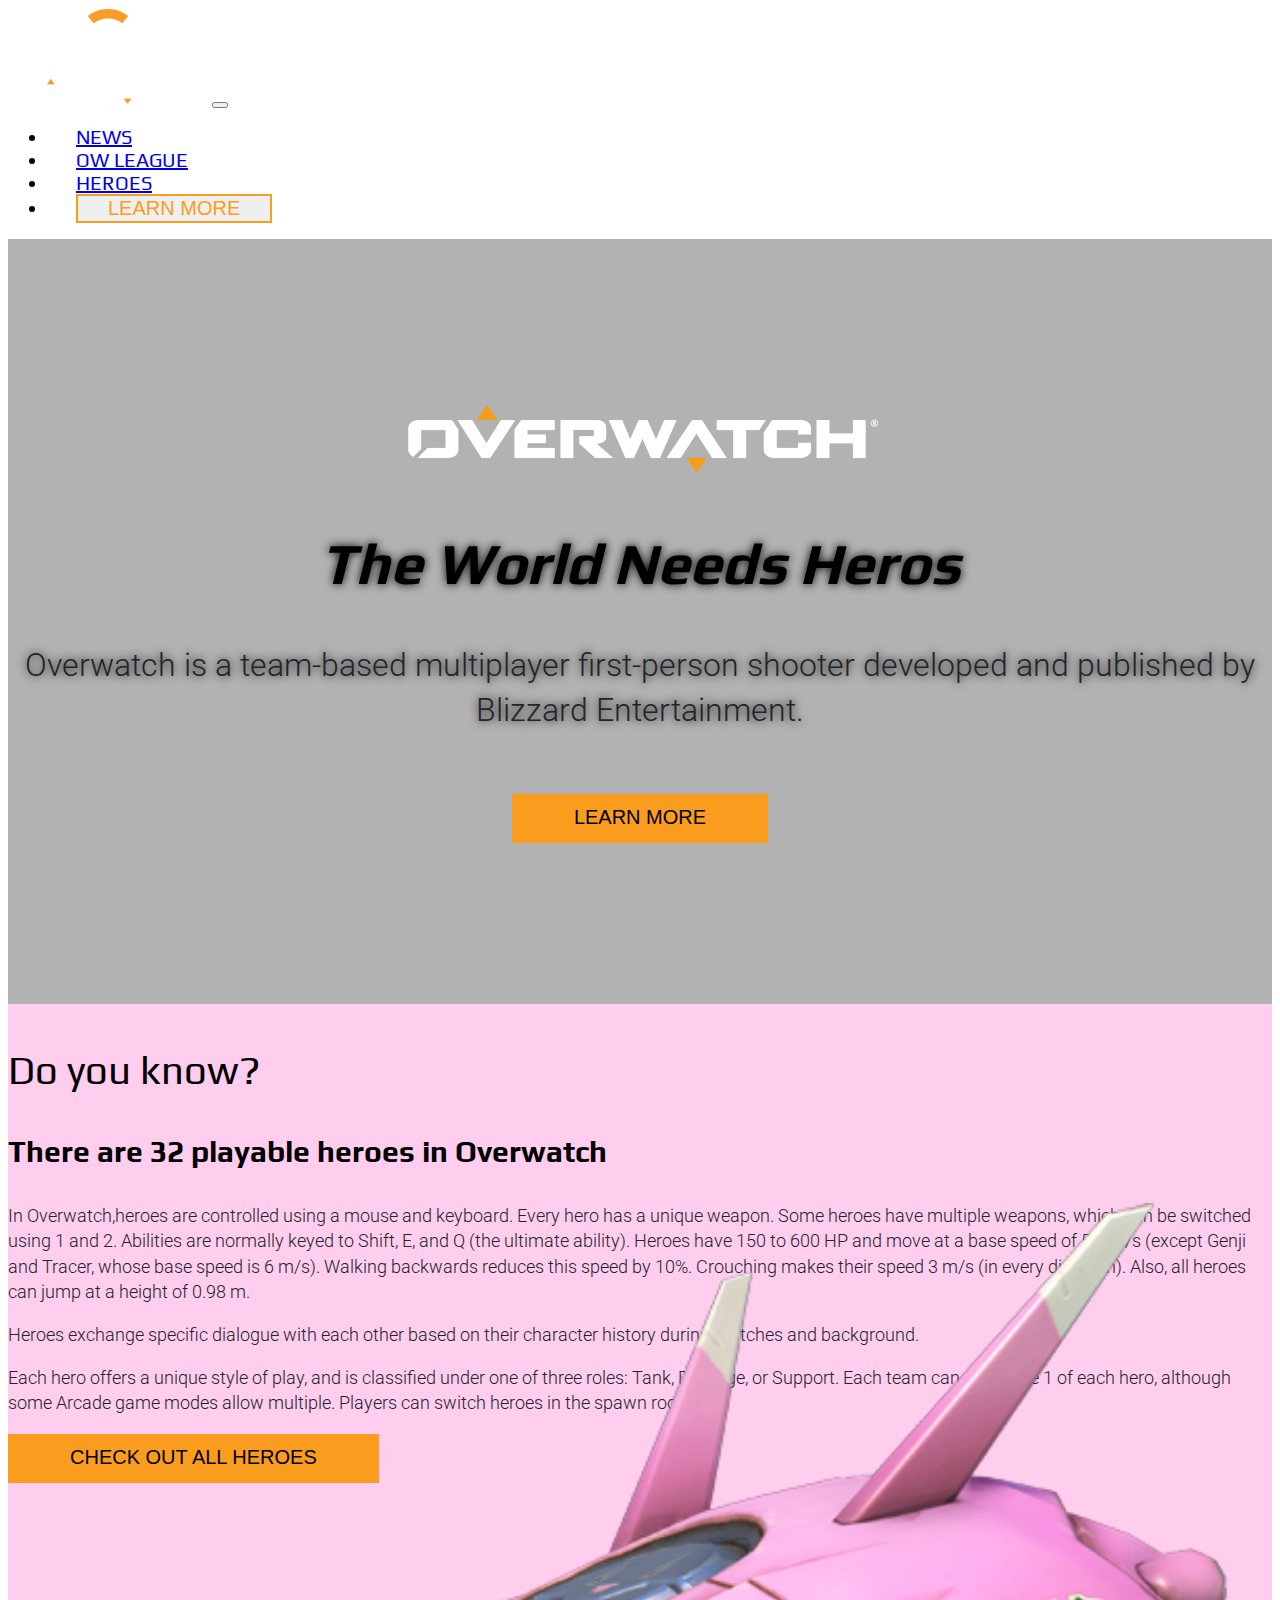
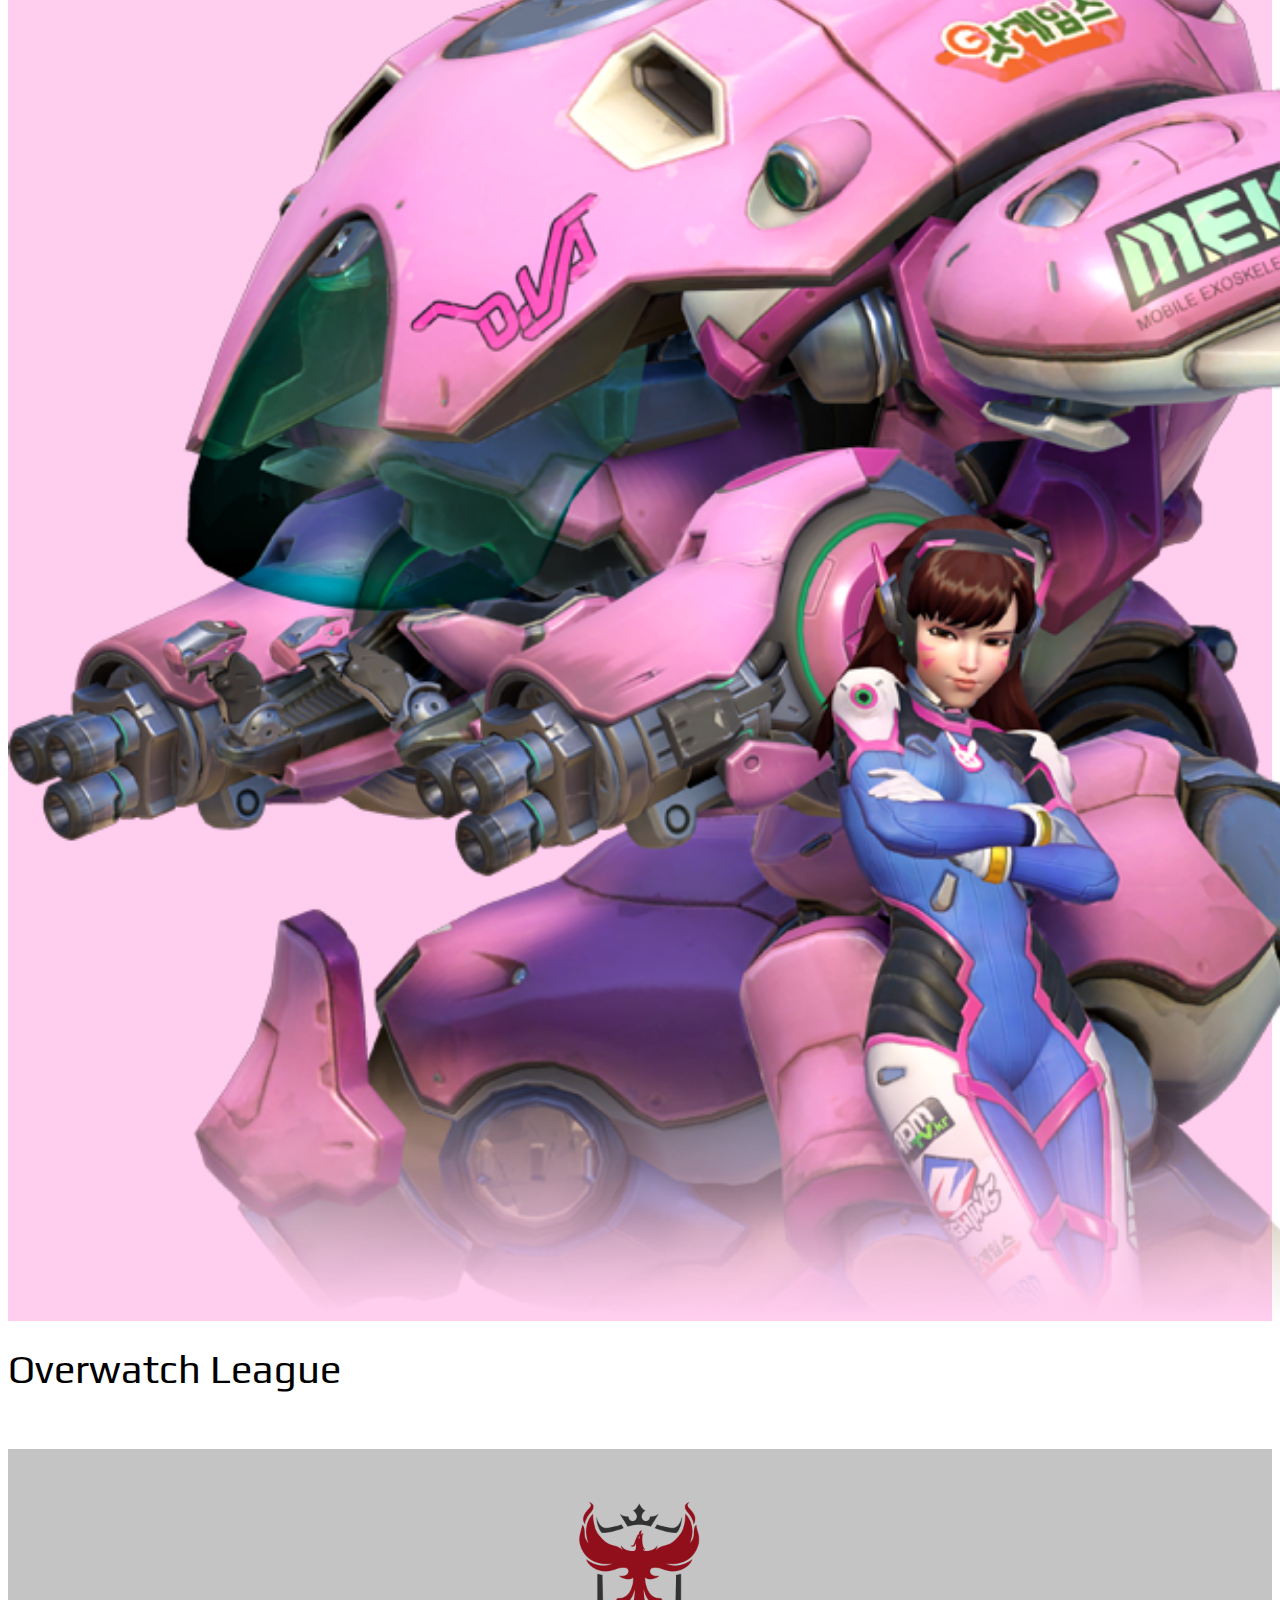
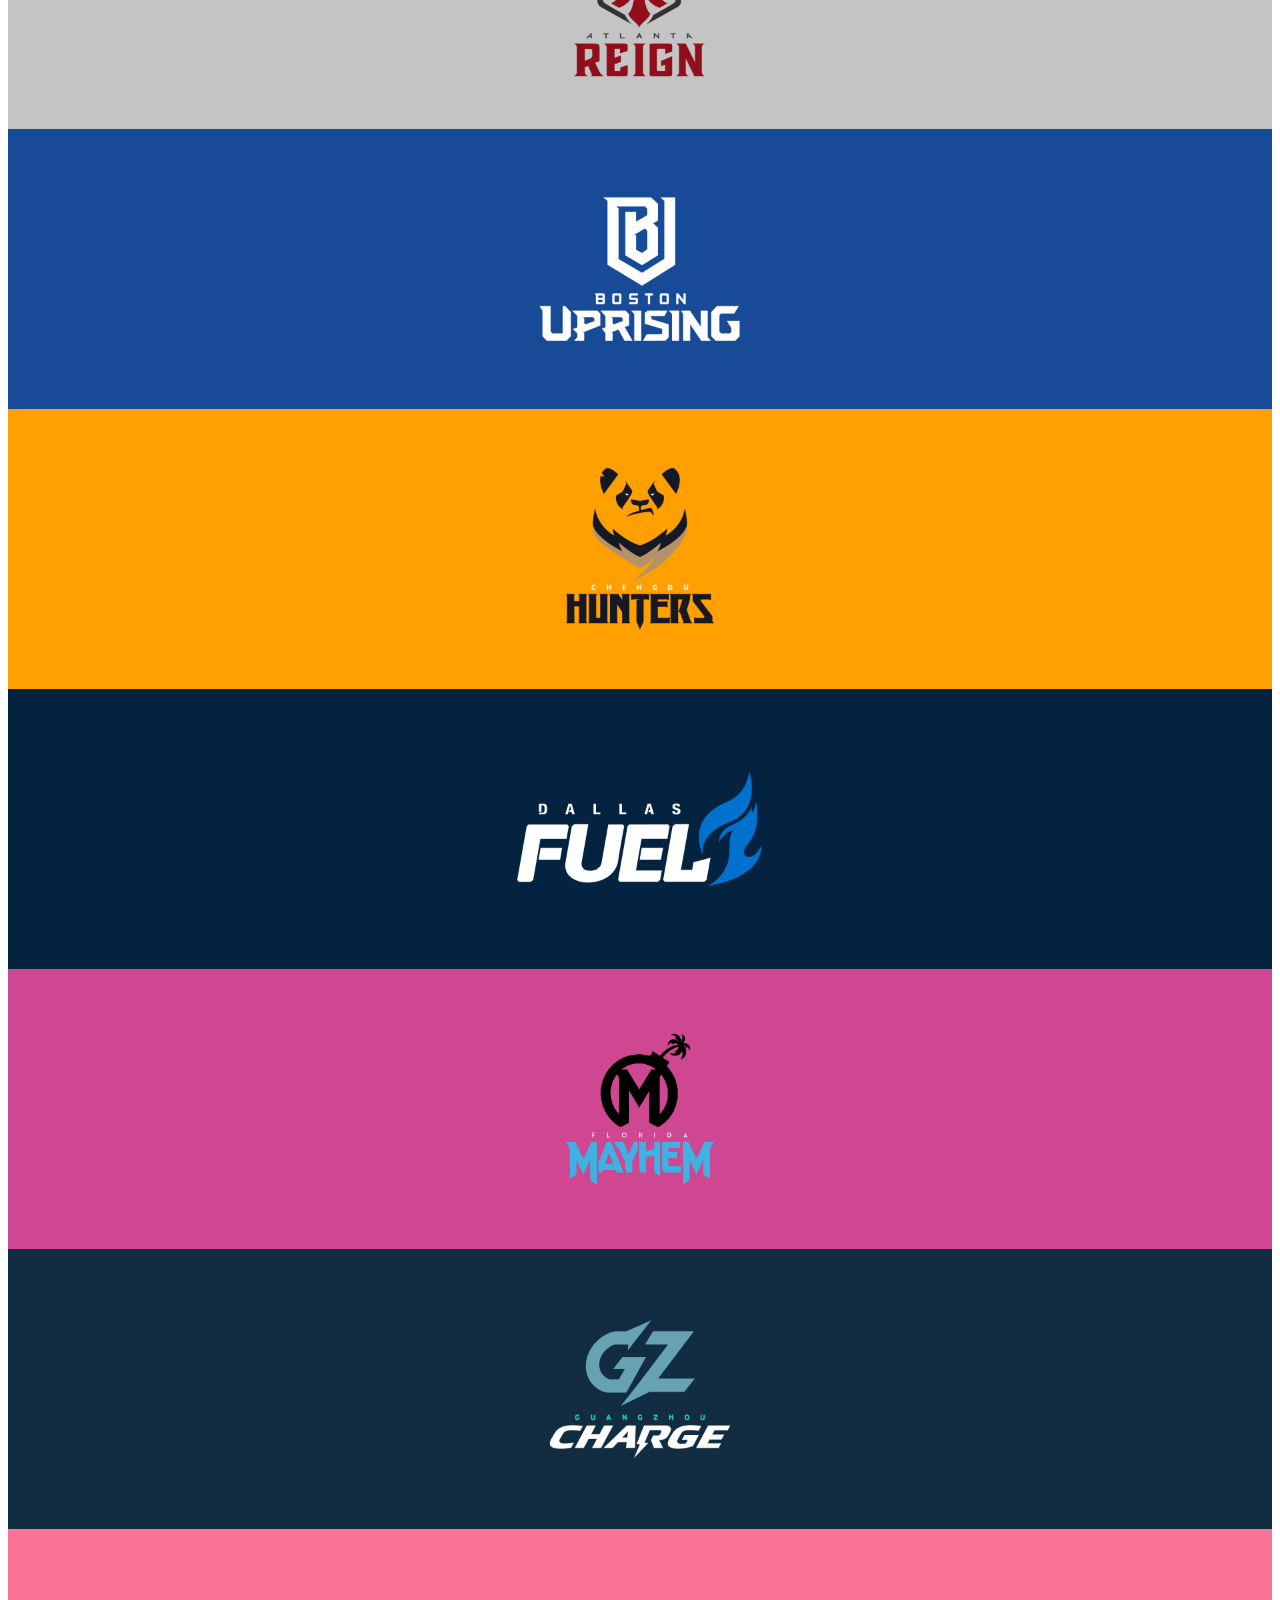
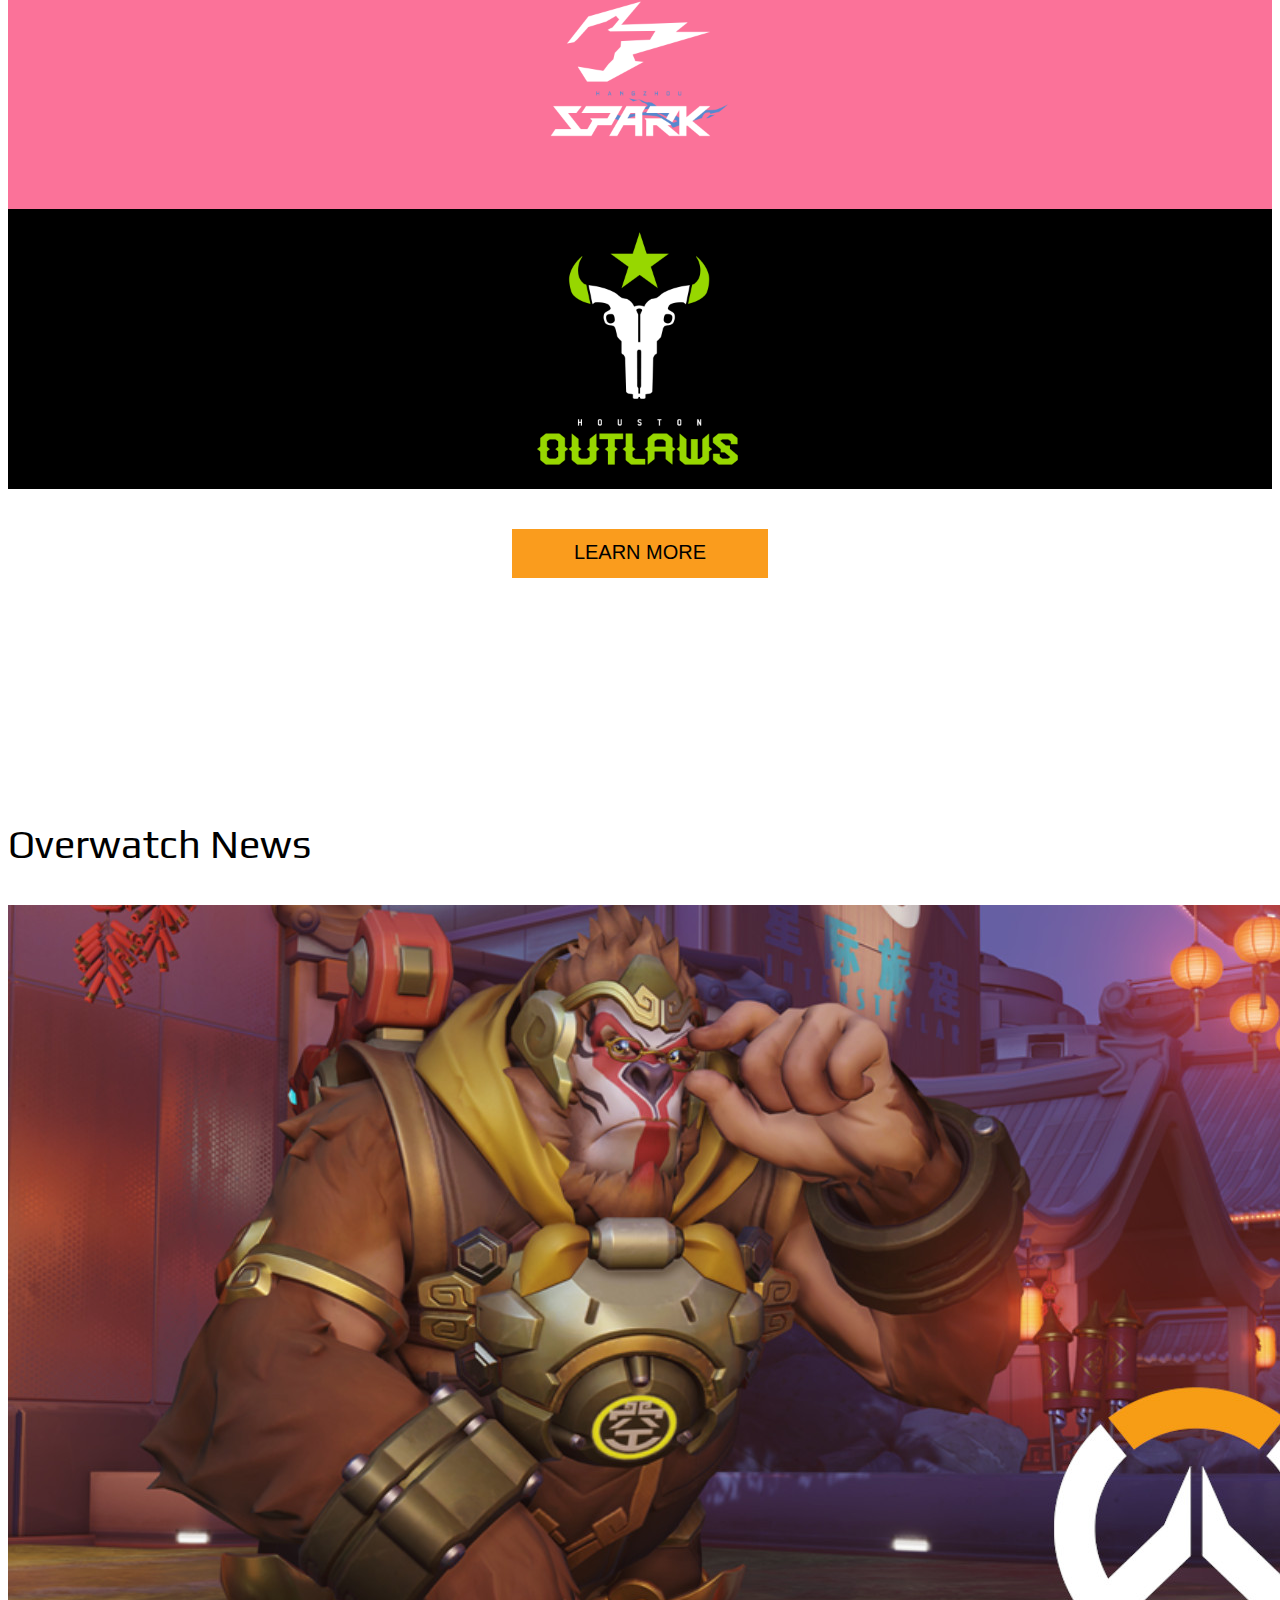
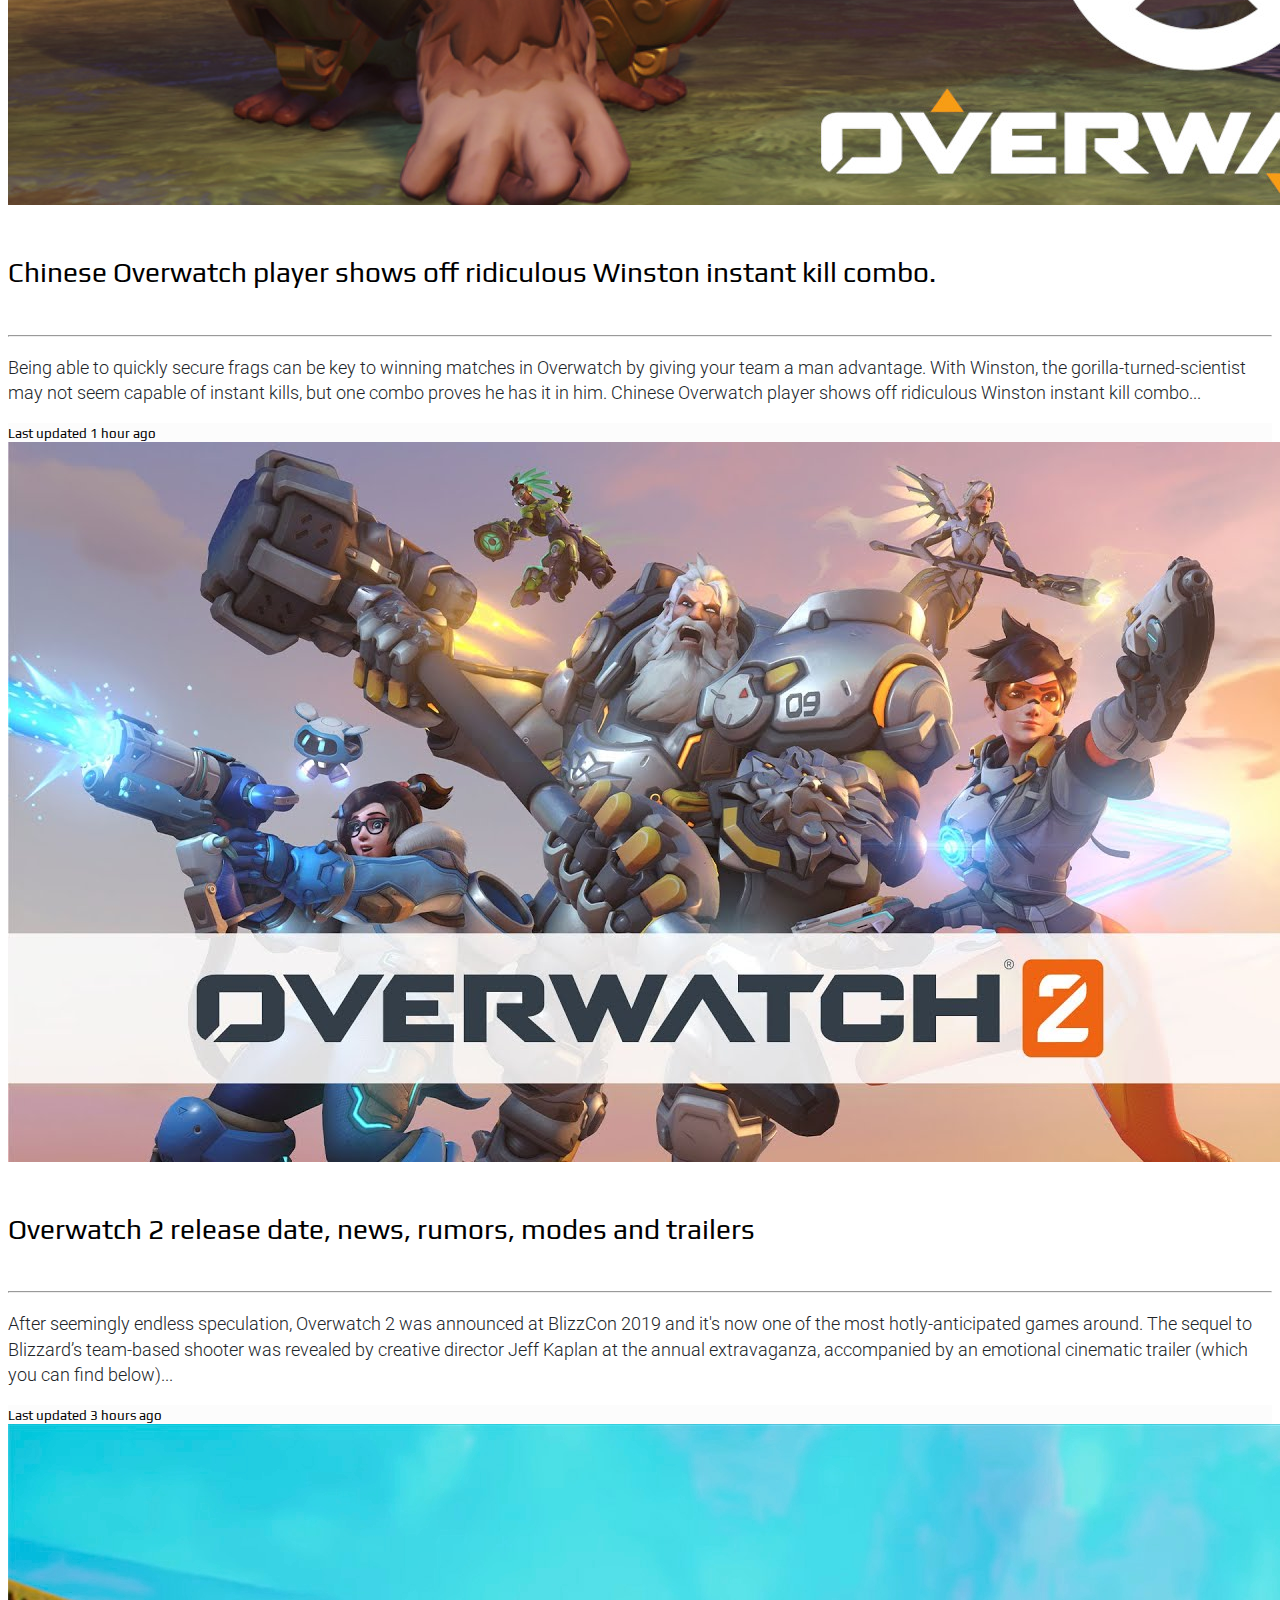
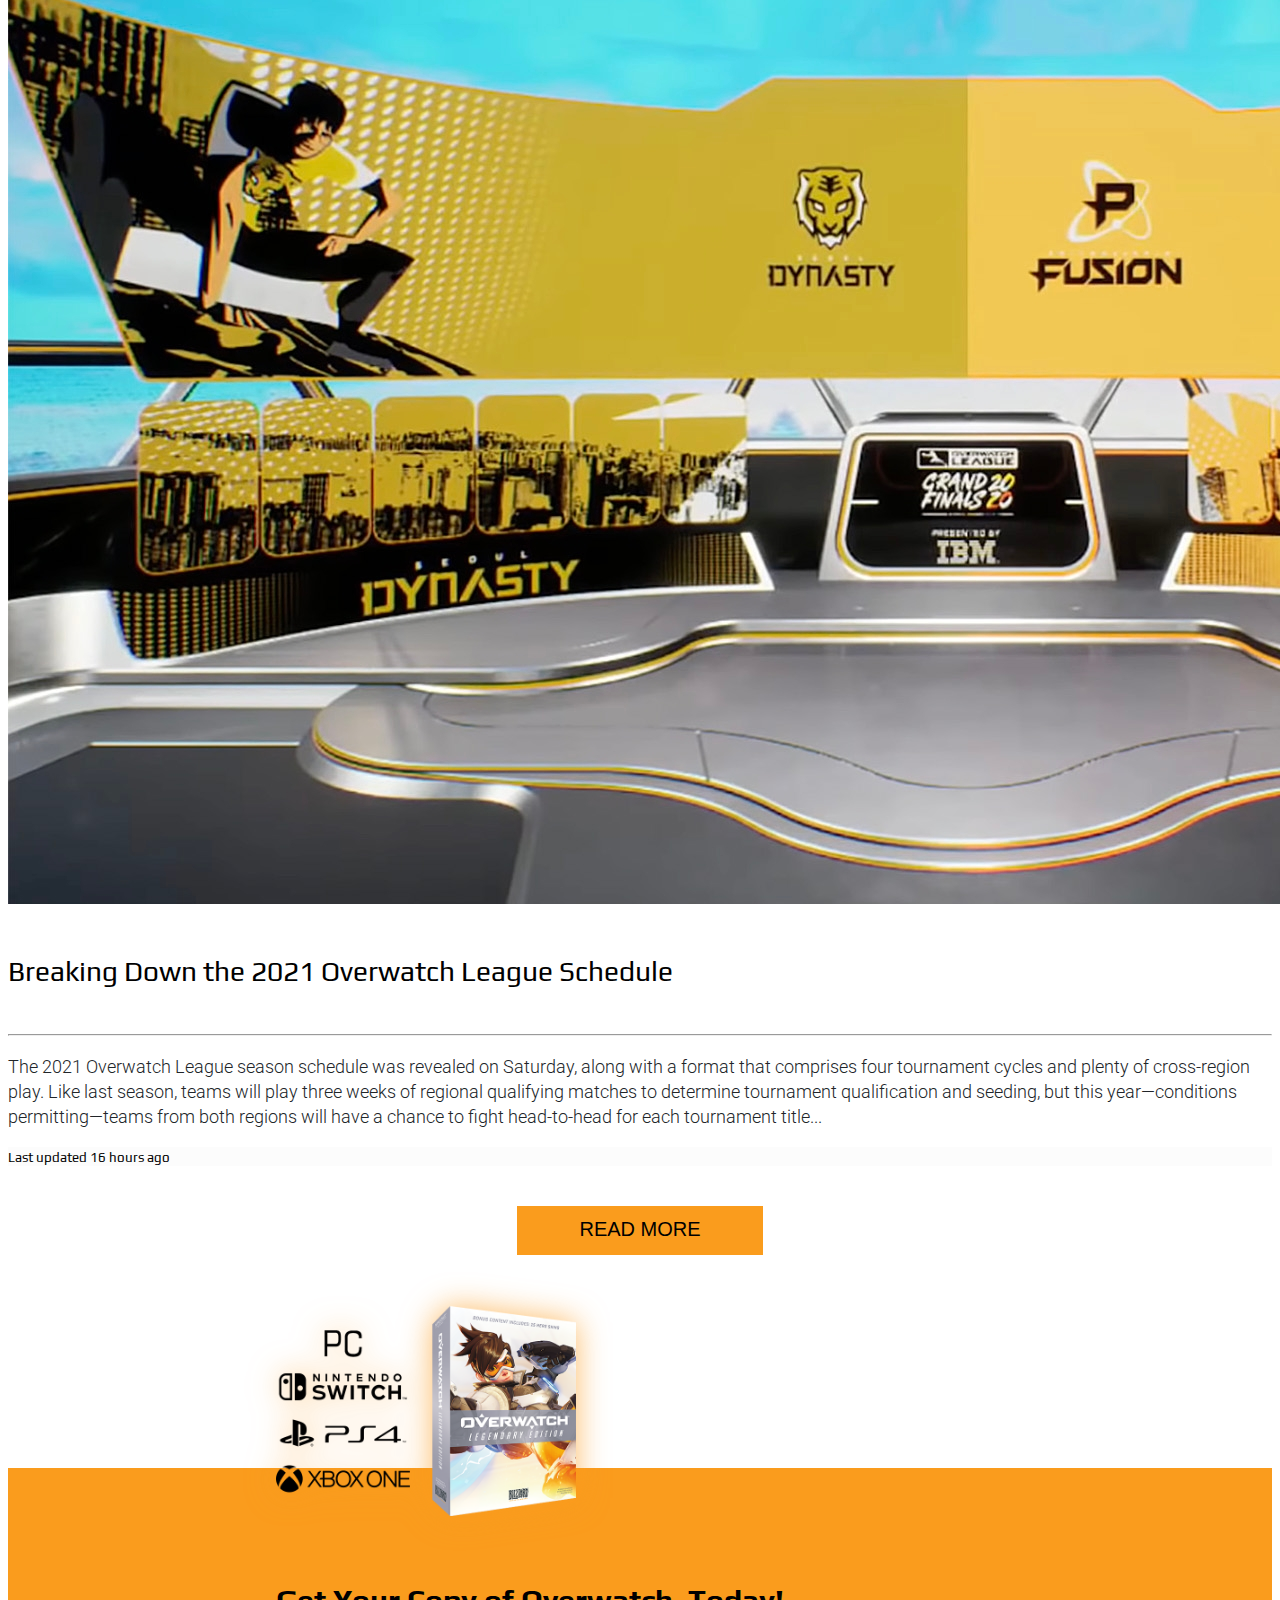
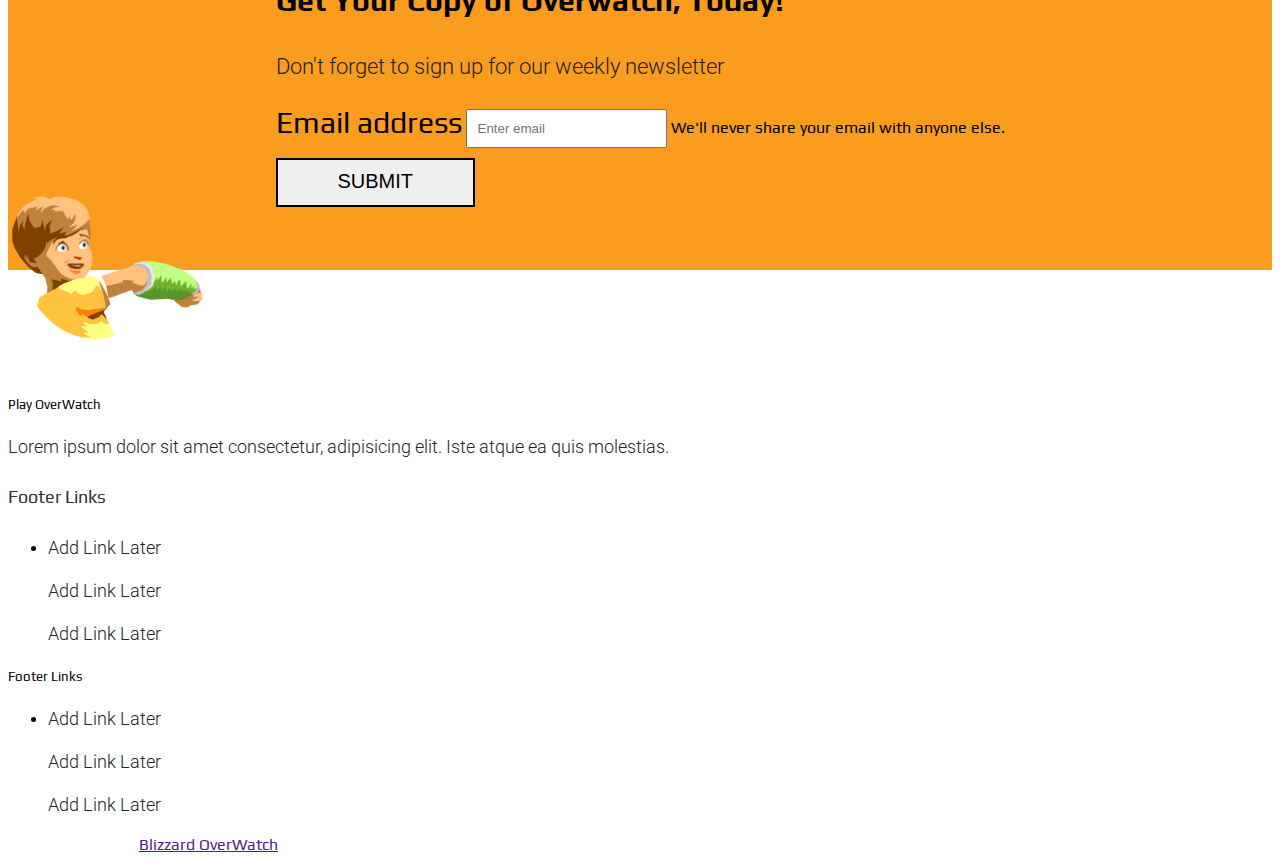
==== commit adea92b5: "Add files via upload" ====
--- a/index.html
+++ b/index.html
@@ -24,9 +24,6 @@
     <div class="collapse navbar-collapse" id="navbarNav">
       <ul class="navbar-nav ms-auto text-center">
         <li class="nav-item">
-          <a class="nav-link active" aria-current="page" href="index.html">Home</a>
-        </li>
-        <li class="nav-item">
           <a class="nav-link" href="news.html">News</a>
         </li>
         <li class="nav-item">
@@ -46,224 +43,220 @@
 </nav>
 
 <!--Hero-->
-<section id="home">
-  <video autoplay="" muted="" loop="">
-    <source src="images/ow-vid.mp4" type="video/mp4">
-  </video>
-  <div class="container">
-    <div class="row">
-      <div class="home-text">
-        <img class="home-img" src="images/ow-logo-home-white.png" width="500px" alt="ow-hero-logo">
-        <h1>The World Needs Heros</h1>
-        <h3>Overwatch is a team-based multiplayer first-person shooter developed and published by Blizzard Entertainment.</h3>
-          <a href="#dyk">
-            <button class="btn btn-lg btn-outline-primary hero-btn">Learn More</button>
-          </a>
-    </div>
-  </div>
-  <div class="overlay"></div>
-</section>
-
-<!--Dyk-->
-<section id="dyk">
-  <div class="container py-5">
-    <h2 class="px-3">Do you know?</h2>
-    <div class="row row-cols-1 row-cols-md-2 g-4">
-      <div>
-        <div class="card-body dyk-card">
-          <h3>There are 32 playable heroes in Overwatch</h3>
-          <p>In Overwatch,heroes are controlled using a mouse and keyboard. Every hero has a unique weapon. Some heroes have multiple weapons, which can be switched using 1 and 2. Abilities are normally keyed to Shift, E, and Q (the ultimate ability). Heroes have 150 to 600 HP and move at a base speed of 5.5 m/s (except Genji and Tracer, whose base speed is 6 m/s). Walking backwards reduces this speed by 10%. Crouching makes their speed 3 m/s (in every direction). Also, all heroes can jump at a height of 0.98 m.</p>
-          <p>Heroes exchange specific dialogue with each other based on their character history during matches and background.</p>
-          <p>Each hero offers a unique style of play, and is classified under one of three roles: Tank, Damage, or Support. Each team can only have 1 of each hero, although some Arcade game modes allow multiple. Players can switch heroes in the spawn room.</p>
-          <a href="heroes.html">
-            <button class="btn btn-lg btn-outline-primary hero-btn">Check Out All Heroes</button>
-          </a>
-        </div>
-      </div>
-      <div>
-        <img src="./images/ow-dva2.png" alt="dva" class="dva-img">
-      </div>
-    </div>
-  </div>
-</section>
-
-<!--OW League-->
-<section id="owl">
-  <div class="container py-5">
-  <h2 class="px-3 text-center">Overwatch League</h2>
-  <br>
-  <div class="container">
-    <div class="row row-cols-1 row-cols-sm-2 row-cols-md-4 text-light text-center">
-      <div class="col owl-card owl-card-1">
-      </div>
-      <div class="col owl-card owl-card-2">
-      </div>
-      <div class="col owl-card owl-card-3">
-      </div>
-      <div class="col owl-card owl-card-4">
-      </div>
-    </div>
-    <div class="row row-cols-1 row-cols-sm-2 row-cols-md-4 text-light text-center">
-      <div class="col owl-card owl-card-5">
-      </div>
-      <div class="col owl-card owl-card-6">
-      </div>
-      <div class="col owl-card owl-card-7">
-      </div>
-      <div class="col owl-card owl-card-8">
-      </div>
-    </div>
-  <div class="row row-cols-1 row-cols-md-3 g-4">
-    <div class="col">
-    </div>
-    <div class="col with-btn">
-      <a href="ow-league.html">
-        <button class="btn btn-lg btn-outline-primary hero-btn">Learn More</button>
-      </a>
-    </div>
-    <div class="col">
-    </div>
-  </div>
-  </div>
-</section>
-
-<!--News-->
-<section id="news-cards">
-  <div class="container">
-  <h2 class="px-3">Overwatch News</h2>
-  <div class="row row-cols-1 row-cols-md-3 g-4">
-    <div class="col">
-      <div class="card h-100">
-        <img src="./images/winston-overwatch-combo-eliminate-team.jpg" class="card-img-top" alt="winston">
-        <div class="card-body">
-          <h5 class="card-title">Chinese Overwatch player shows off ridiculous Winston instant kill combo.</h5>
-          <hr>
-          <p class="card-text">Being able to quickly secure frags can be key to winning matches in Overwatch by giving your team a man advantage. With Winston, the gorilla-turned-scientist may not seem capable of instant kills, but one combo proves he has it in him. Chinese Overwatch player shows off ridiculous Winston instant kill combo...</p>
-        </div>
-        <div class="card-footer">
-          <small class="text-muted">Last updated 1 hour ago</small>
-        </div>
-      </div>
-    </div>
-    <div class="col">
-      <div class="card h-100">
-        <img src="./images/news-ow2.jpg" class="card-img-top" alt="ow2">
-        <div class="card-body">
-          <h5 class="card-title">Overwatch 2 release date, news, rumors, modes and trailers</h5>
-          <hr>
-          <p class="card-text">After seemingly endless speculation, Overwatch 2 was announced at BlizzCon 2019 and it's now one of the most hotly-anticipated games around. The sequel to Blizzard’s team-based shooter was revealed by creative director Jeff Kaplan at the annual extravaganza, accompanied by an emotional cinematic trailer (which you can find below)...</p>
-        </div>
-        <div class="card-footer">
-          <small class="text-muted">Last updated 3 hours ago</small>
-        </div>
-      </div>
-    </div>
-    <div class="col">
-      <div class="card h-100">
-        <img src="./images/owl-news.png" class="card-img-top" alt="owl-news">
-        <div class="card-body">
-          <h5 class="card-title">Breaking Down the 2021 Overwatch League Schedule</h5>
-          <hr>
-          <p class="card-text">The 2021 Overwatch League season schedule was revealed on Saturday, along with a format that comprises four tournament cycles and plenty of cross-region play. Like last season, teams will play three weeks of regional qualifying matches to determine tournament qualification and seeding, but this year—conditions permitting—teams from both regions will have a chance to fight head-to-head for each tournament title...</p>
-        </div>
-        <div class="card-footer">
-          <small class="text-muted">Last updated 16 hours ago</small>
-        </div>
-      </div>
-    </div>
-  </div>
-  <div class="row row-cols-1 row-cols-md-3 g-4">
-    <div class="col">
-    </div>
-    <div class="col with-btn">
-      <a href="#">
-        <button class="btn btn-lg btn-outline-primary hero-btn">Read More</button>
-      </a>
-    </div>
-    <div class="col">
-    </div>
-  </div>
-  </div>
-</section>
-
-<!--Carousel-->
-<section id="carousel">
-  <div>
-
-  </div>
-
-</section>
-
-<!--Buy-->
-<section id="buy">
-  <div class="container">
-    <div class="row buy-ow-row">
-      <div class="col-lg-6 col-md-12 mb-4 mb-md-0"><img src="./images/buy-ow.png" alt="buy-ow" width="300px"></div>
-    </div>
-    <div class="row">
-      <div class="col-lg-6 col-md-12 mb-4 mb-md-0">
-        <h3>Get Your Copy of Overwatch, Today!</h3>
-        <p>Don't forget to sign up for our weekly newsletter</p>
-      </div>
-      <div class="col-lg-6 col-md-12 mb-4 mb-md-0">
-        <form>
-          <div class="form-group">
-            <label for="exampleInputEmail1">Email address</label>
-            <input type="email" class="form-control" id="exampleInputEmail1" aria-describedby="emailHelp" placeholder="Enter email">
-            <span id="emailHelp">We'll never share your email with anyone else.</span>
-          </div>
-          <button type="submit" class="btn footer-btn btn-outline-primary">Submit</button>
-        </form>
-      </div>
-    </div>
-  </div>
-</section>
-
-<!--Footer-->
-<section id="footer">
-<footer class="bg-light text-center text-lg-start">
-  <div class="container p-4">
-    <div class="row punch-kid-row">
-      <div class="col-lg-6 col-md-12 mb-4 mb-md-0"><img src="images/that-punch-kid.png" alt="that-punch-kid" width="200px"></div>
-    </div>
-    <div class="row">
-      <div class="col-lg-6 col-md-12 mb-4 mb-md-0">
-        <h5 class="text-uppercase">Play OverWatch</h5>
-        <p>
-          Lorem ipsum dolor sit amet consectetur, adipisicing elit. Iste atque ea quis molestias.
-        </p>
-      </div>
-      <div class="col-lg-3 col-md-6 mb-4 mb-md-0">
-        <h5 class="text-uppercase">Footer Links</h5>
-        <ul class="list-unstyled mb-0">
-          <br>
-          <li>
-            <p>Add Link Later</p>
-            <p>Add Link Later</p>
-            <p>Add Link Later</p>
-          </li>
-        </ul>
-      </div>
-      <div class="col-lg-3 col-md-6 mb-4 mb-md-0">
-        <h5 class="text-uppercase mb-0">Footer Links</h5>
-        <ul class="list-unstyled mb-0">
-          <br>
-          <li>
-            <p>Add Link Later</p>
-            <p>Add Link Later</p>
-            <p>Add Link Later</p>
-          </li>
-        </ul>
-      </div>
-    </div>
-  </div>
-<footer class="bg-dark text-center text-lg-start">
-</section>
-<!-- Copyright -->
-<div class="text-center p-3 copyright-row bg-dark">
-  <span>© 2021 Copyright: </span><a class="text-light" href="">Blizzard OverWatch</a>
-</div>
-</footer>
+<main>
+  <section id="home">
+    <video autoplay="" muted="" loop="">
+      <source src="images/ow-vid.mp4" type="video/mp4">
+      <track src="" kind="captions" srclang="en" label="english_captions"> 
+    </video>
+    <div class="container">
+      <div class="row">
+        <div class="home-text">
+          <img class="home-img" src="images/ow-logo-home-white.png" width="500px" alt="ow-hero-logo">
+          <header>
+          <h1 class="text-light text-center">The World Needs Heros</h1>
+          <p class="text-light text-center">Overwatch is a team-based multiplayer first-person shooter developed and published by Blizzard Entertainment.</p>
+          </header>
+            <a href="#dyk">
+              <button class="btn btn-lg btn-outline-primary hero-btn">Learn More</button>
+            </a>
+      </div>
+    </div>
+    <div class="overlay"></div>
+  </section>
+
+  <!--Dyk-->
+  <section id="dyk" role="none">
+    <div class="container py-5">
+      <h2 class="px-3">Do you know?</h2>
+      <div class="row row-cols-1 row-cols-md-2 g-4">
+        <div>
+          <div class="card-body dyk-card">
+            <h3>There are 32 playable heroes in Overwatch</h3>
+            <p>In Overwatch,heroes are controlled using a mouse and keyboard. Every hero has a unique weapon. Some heroes have multiple weapons, which can be switched using 1 and 2. Abilities are normally keyed to Shift, E, and Q (the ultimate ability). Heroes have 150 to 600 HP and move at a base speed of 5.5 m/s (except Genji and Tracer, whose base speed is 6 m/s). Walking backwards reduces this speed by 10%. Crouching makes their speed 3 m/s (in every direction). Also, all heroes can jump at a height of 0.98 m.</p>
+            <p>Heroes exchange specific dialogue with each other based on their character history during matches and background.</p>
+            <p>Each hero offers a unique style of play, and is classified under one of three roles: Tank, Damage, or Support. Each team can only have 1 of each hero, although some Arcade game modes allow multiple. Players can switch heroes in the spawn room.</p>
+            <a href="heroes.html">
+              <button class="btn btn-lg btn-outline-primary hero-btn">Check Out All Heroes</button>
+            </a>
+          </div>
+        </div>
+        <div>
+          <img src="./images/ow-dva2.png" alt="dva" class="dva-img">
+        </div>
+      </div>
+    </div>
+  </section>
+
+  <!--OW League-->
+  <section id="owl" role="none">
+    <div class="container py-5">
+    <h2 class="px-3 text-center">Overwatch League</h2>
+    <br>
+    <div class="container">
+      <div class="row row-cols-1 row-cols-md-2 row-cols-lg-4 text-light text-center">
+        <div class="col owl-card owl-card-1">
+        </div>
+        <div class="col owl-card owl-card-2">
+        </div>
+        <div class="col owl-card owl-card-3">
+        </div>
+        <div class="col owl-card owl-card-4">
+        </div>
+      </div>
+      <div class="row row-cols-1 row-cols-md-2 row-cols-lg-4 text-light text-center">
+        <div class="col owl-card owl-card-5">
+        </div>
+        <div class="col owl-card owl-card-6">
+        </div>
+        <div class="col owl-card owl-card-7">
+        </div>
+        <div class="col owl-card owl-card-8">
+        </div>
+      </div>
+    <div class="row row-cols-1 row-cols-md-1">
+      <div class="col">
+      </div>
+      <div class="col with-btn">
+        <a href="ow-league.html">
+          <button class="btn btn-lg btn-outline-primary hero-btn">Learn More</button>
+        </a>
+      </div>
+      <div class="col">
+      </div>
+    </div>
+    </div>
+  </section>
+
+  <!--News-->
+  <section id="news-cards" role="none">
+    <div class="container">
+    <h2 class="px-3">Overwatch News</h2>
+    <div class="row row-cols-1 row-cols-md-3 g-4">
+      <div class="col">
+        <div class="card h-100">
+          <img src="./images/winston-overwatch-combo-eliminate-team.jpg" class="card-img-top" alt="winston">
+          <div class="card-body">
+            <h5 class="card-title">Chinese Overwatch player shows off ridiculous Winston instant kill combo.</h5>
+            <hr>
+            <p class="card-text">Being able to quickly secure frags can be key to winning matches in Overwatch by giving your team a man advantage. With Winston, the gorilla-turned-scientist may not seem capable of instant kills, but one combo proves he has it in him. Chinese Overwatch player shows off ridiculous Winston instant kill combo...</p>
+          </div>
+          <div class="card-footer">
+            <small class="text-muted">Last updated 1 hour ago</small>
+          </div>
+        </div>
+      </div>
+      <div class="col">
+        <div class="card h-100">
+          <img src="./images/news-ow2.jpg" class="card-img-top" alt="ow2">
+          <div class="card-body">
+            <h5 class="card-title">Overwatch 2 release date, news, rumors, modes and trailers</h5>
+            <hr>
+            <p class="card-text">After seemingly endless speculation, Overwatch 2 was announced at BlizzCon 2019 and it's now one of the most hotly-anticipated games around. The sequel to Blizzard’s team-based shooter was revealed by creative director Jeff Kaplan at the annual extravaganza, accompanied by an emotional cinematic trailer (which you can find below)...</p>
+          </div>
+          <div class="card-footer">
+            <small class="text-muted">Last updated 3 hours ago</small>
+          </div>
+        </div>
+      </div>
+      <div class="col">
+        <div class="card h-100">
+          <img src="./images/owl-news.png" class="card-img-top" alt="owl-news">
+          <div class="card-body">
+            <h5 class="card-title">Breaking Down the 2021 Overwatch League Schedule</h5>
+            <hr>
+            <p class="card-text">The 2021 Overwatch League season schedule was revealed on Saturday, along with a format that comprises four tournament cycles and plenty of cross-region play. Like last season, teams will play three weeks of regional qualifying matches to determine tournament qualification and seeding, but this year—conditions permitting—teams from both regions will have a chance to fight head-to-head for each tournament title...</p>
+          </div>
+          <div class="card-footer">
+            <small class="text-muted">Last updated 16 hours ago</small>
+          </div>
+        </div>
+      </div>
+    </div>
+    <div class="row row-cols-1 row-cols-md-1">
+      <div class="col">
+      </div>
+      <div class="col with-btn">
+        <a href="#">
+          <button class="btn btn-lg btn-outline-primary hero-btn">Read More</button>
+        </a>
+      </div>
+      <div class="col">
+      </div>
+    </div>
+    </div>
+  </section>
+
+  <!--Buy-->
+  <section id="buy" role="none">
+    <div class="container">
+      <div class="row buy-ow-row">
+        <div class="col-lg-6 col-md-12 mb-4 mb-md-0"><img src="./images/buy-ow.png" alt="buy-ow" width="300px"></div>
+      </div>
+      <div class="row">
+        <div class="col-lg-6 col-md-12 mb-4 mb-md-0">
+          <h3>Get Your Copy of Overwatch, Today!</h3>
+          <p>Don't forget to sign up for our weekly newsletter</p>
+        </div>
+        <div class="col-lg-6 col-md-12 mb-4 mb-md-0">
+          <form>
+            <div class="form-group">
+              <label for="exampleInputEmail1">Email address</label>
+              <input type="email" class="form-control" id="exampleInputEmail1" aria-describedby="emailHelp" placeholder="Enter email">
+              <span id="emailHelp">We'll never share your email with anyone else.</span>
+            </div>
+            <button type="submit" class="btn footer-btn btn-outline-primary">Submit</button>
+          </form>
+        </div>
+      </div>
+    </div>
+  </section>
+  </main>
+
+  <!--Footer-->
+  <section id="footer" role="contentinfo">
+    <footer class="bg-light text-center text-lg-start">
+      <div class="container p-4">
+        <div class="row punch-kid-row">
+          <div class="col-lg-6 col-md-12 mb-4 mb-md-0"><img src="images/that-punch-kid.png" alt="that-punch-kid" width="200px"></div>
+        </div>
+        <div class="row">
+          <div class="col-lg-6 col-md-12 mb-4 mb-md-0">
+            <h5 class="text-uppercase">Play OverWatch</h5>
+            <p>
+              Lorem ipsum dolor sit amet consectetur, adipisicing elit. Iste atque ea quis molestias.
+            </p>
+          </div>
+          <div class="col-lg-3 col-md-6 mb-4 mb-md-0">
+            <h4 class="text-uppercase">Footer Links</h4>
+            <ul class="list-unstyled mb-0">
+              <li>
+                <p>Add Link Later</p>
+                <p>Add Link Later</p>
+                <p>Add Link Later</p>
+              </li>
+            </ul>
+          </div>
+          <div class="col-lg-3 col-md-6 mb-4 mb-md-0">
+            <h5 class="text-uppercase mb-0">Footer Links</h5>
+            <ul class="list-unstyled mb-0">
+              <li>
+                <p>Add Link Later</p>
+                <p>Add Link Later</p>
+                <p>Add Link Later</p>
+              </li>
+            </ul>
+          </div>
+        </div>
+      </div>
+    <footer class="bg-dark text-center text-lg-start">
+    <!-- Copyright -->
+    <div class="text-center p-3 copyright-row bg-dark">
+      <span>© 2021 Copyright: </span><a class="text-light" href="">Blizzard OverWatch</a>
+    </div>
+    </footer>
+  </section>
+</main>
 
 
 <!--Javascript-->
--- a/css/style.css
+++ b/css/style.css
@@ -66,6 +66,7 @@
   border-radius: 0;
   border-style: solid;
   border-width: 2px;
+  text-transform: uppercase;
 }
 
 .btn-outline-primary:hover {
@@ -78,6 +79,10 @@
 .nav-btn{
   padding-left: 30px;
   padding-right: 30px;
+}
+
+.active {
+  border-bottom: solid 2px;
 }
 
 /*--Home--*/
@@ -117,12 +122,16 @@
   z-index: -99;
 }
 
-#home .home-text {
+#home{
   text-align: center;
-  color:rgb(245, 245, 245);
-}
-
-#home h3 {
+}
+
+header {
+  text-shadow: #000 .2px .1px 10px;
+}
+
+#home p{
+  font-size: 2rem;
   padding-bottom: 30px;
   padding-left: 10px;
   padding-right: 10px;
@@ -134,11 +143,12 @@
 
 .hero-btn {
   background-color: #FA9C1D;
-  color: #fff;
+  color: #000;
   padding-left: 60px;
   padding-right: 60px;
   padding-top: 10px;
   padding-bottom: 12px;
+  text-transform: uppercase;
 }
 
 .hero-btn:hover{
@@ -349,6 +359,10 @@
   padding-top: 3%;
   padding-bottom: 5%;
   margin-bottom: 150px;
+}
+
+.card-footer {
+  background-color: rgba(0,0,0,.01);
 }
 
 #dyk {
@@ -466,8 +480,8 @@
 }
 
 #hero-types{
-  margin-top: 100px;
-  margin-bottom: 200px;
+  margin-top: 1vh;
+  margin-bottom: 4vh;
 }
 
 #hero-types i{
@@ -497,9 +511,16 @@
 .health-bar{
   background-color: green;
 }
+
 .armor-bar{
-  background-color: rgb(218, 230, 255);
+  background-color: rgb(0, 195, 255);
   color: #000;
+}
+
+
+.shield-bar{
+  background-color: rgb(69, 49, 255);
+  color: #fff;
 }
 
 .card-body i{
@@ -507,7 +528,7 @@
 }
 
 .card-title {
-  font-size: 30px;
+  font-size: 28px;
 }
 
 
@@ -524,7 +545,7 @@
   h1 {
     font-size: 40px;
   }
-  #home h3{
+  #home p{
     font-size: 26px;
     font-weight: 300;
   }
@@ -539,6 +560,22 @@
     margin-top: -120px;
     padding-bottom: 30px;
   }
+  #hero-types .col-sm{
+    background-color: #FFA000;
+    margin-top: 0px;
+    margin-bottom: 20px;
+    padding: 40px;
+  }
+
+  #hero-types .col-sm:nth-child(2){
+    background-color: #fff;
+  }
+
+  #hero-types{
+    margin-top: 0px;
+    margin-bottom: 0px;
+  }
+
 }
 
 
@@ -569,7 +606,6 @@
   #dyk .dva-img{
     margin-top: -100px;
   }
-  
 }
 
 /* Large devices (laptops/desktops, 992px and up) */
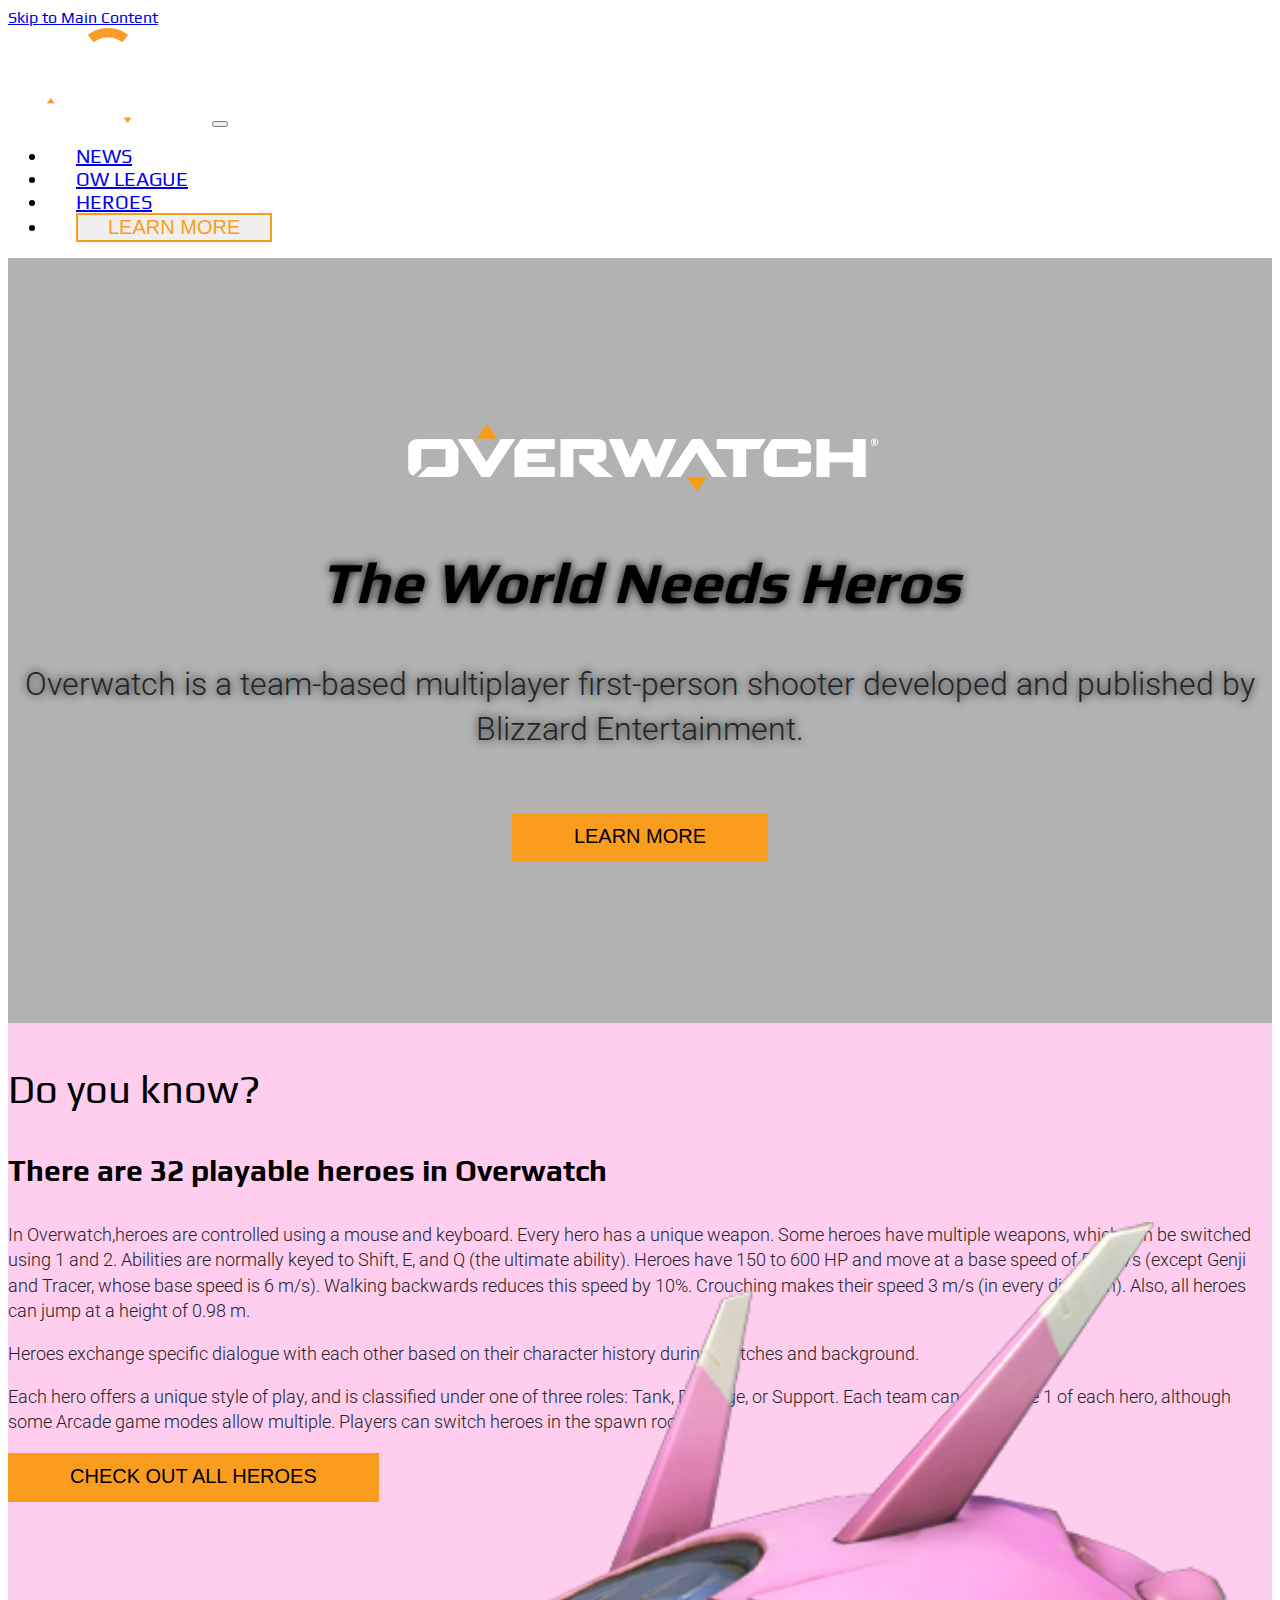
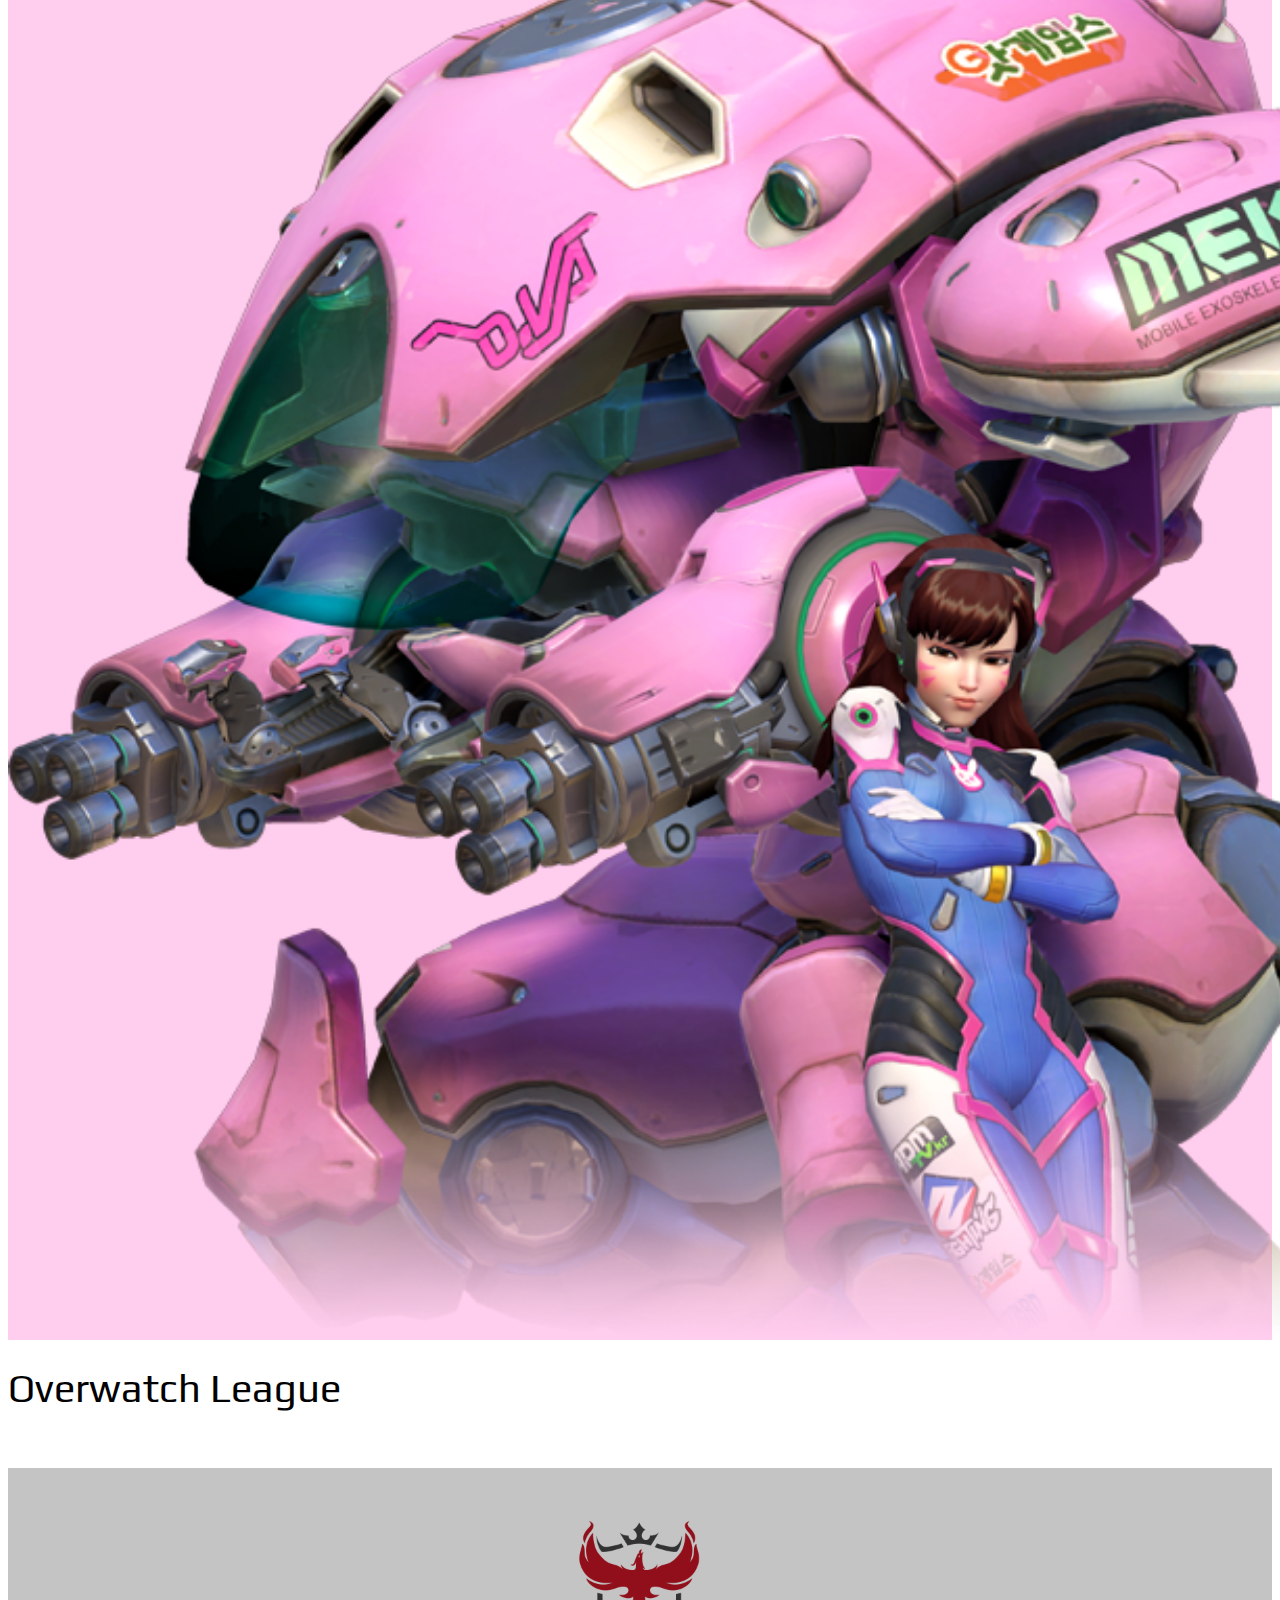
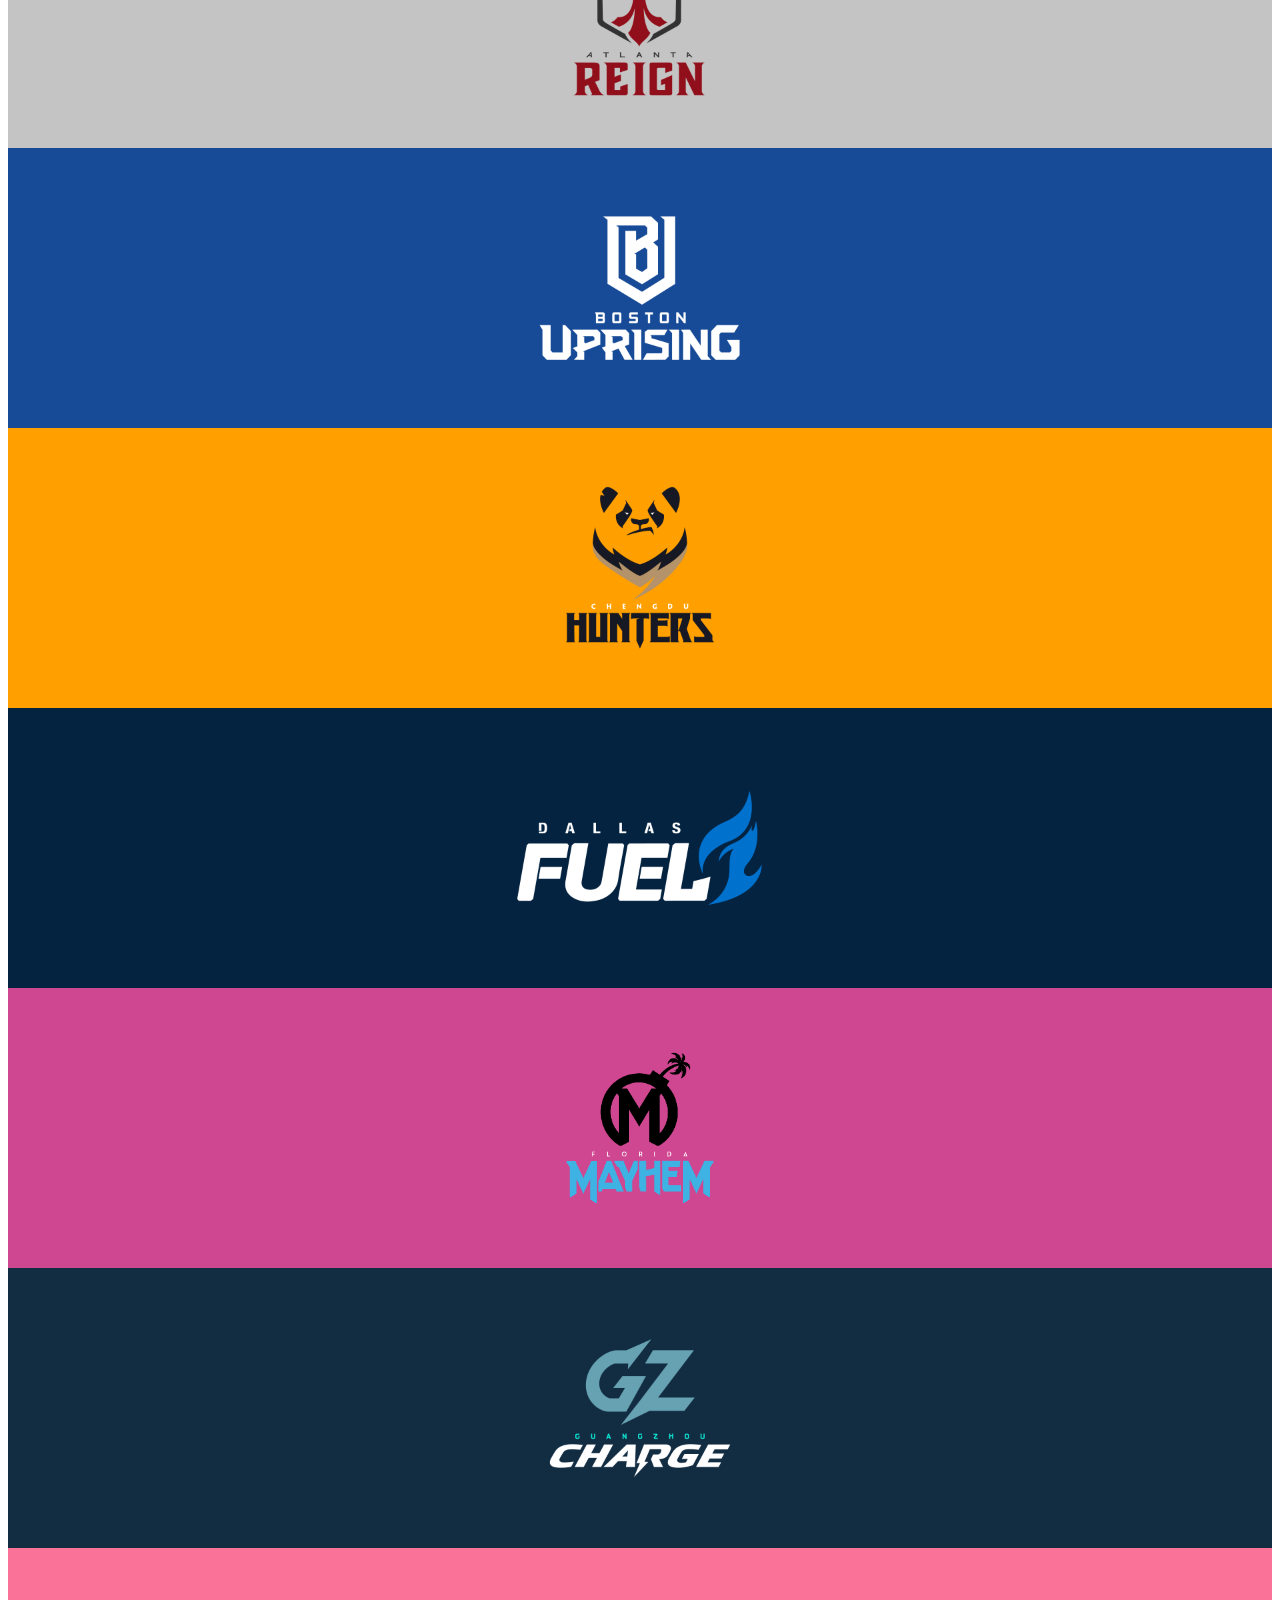
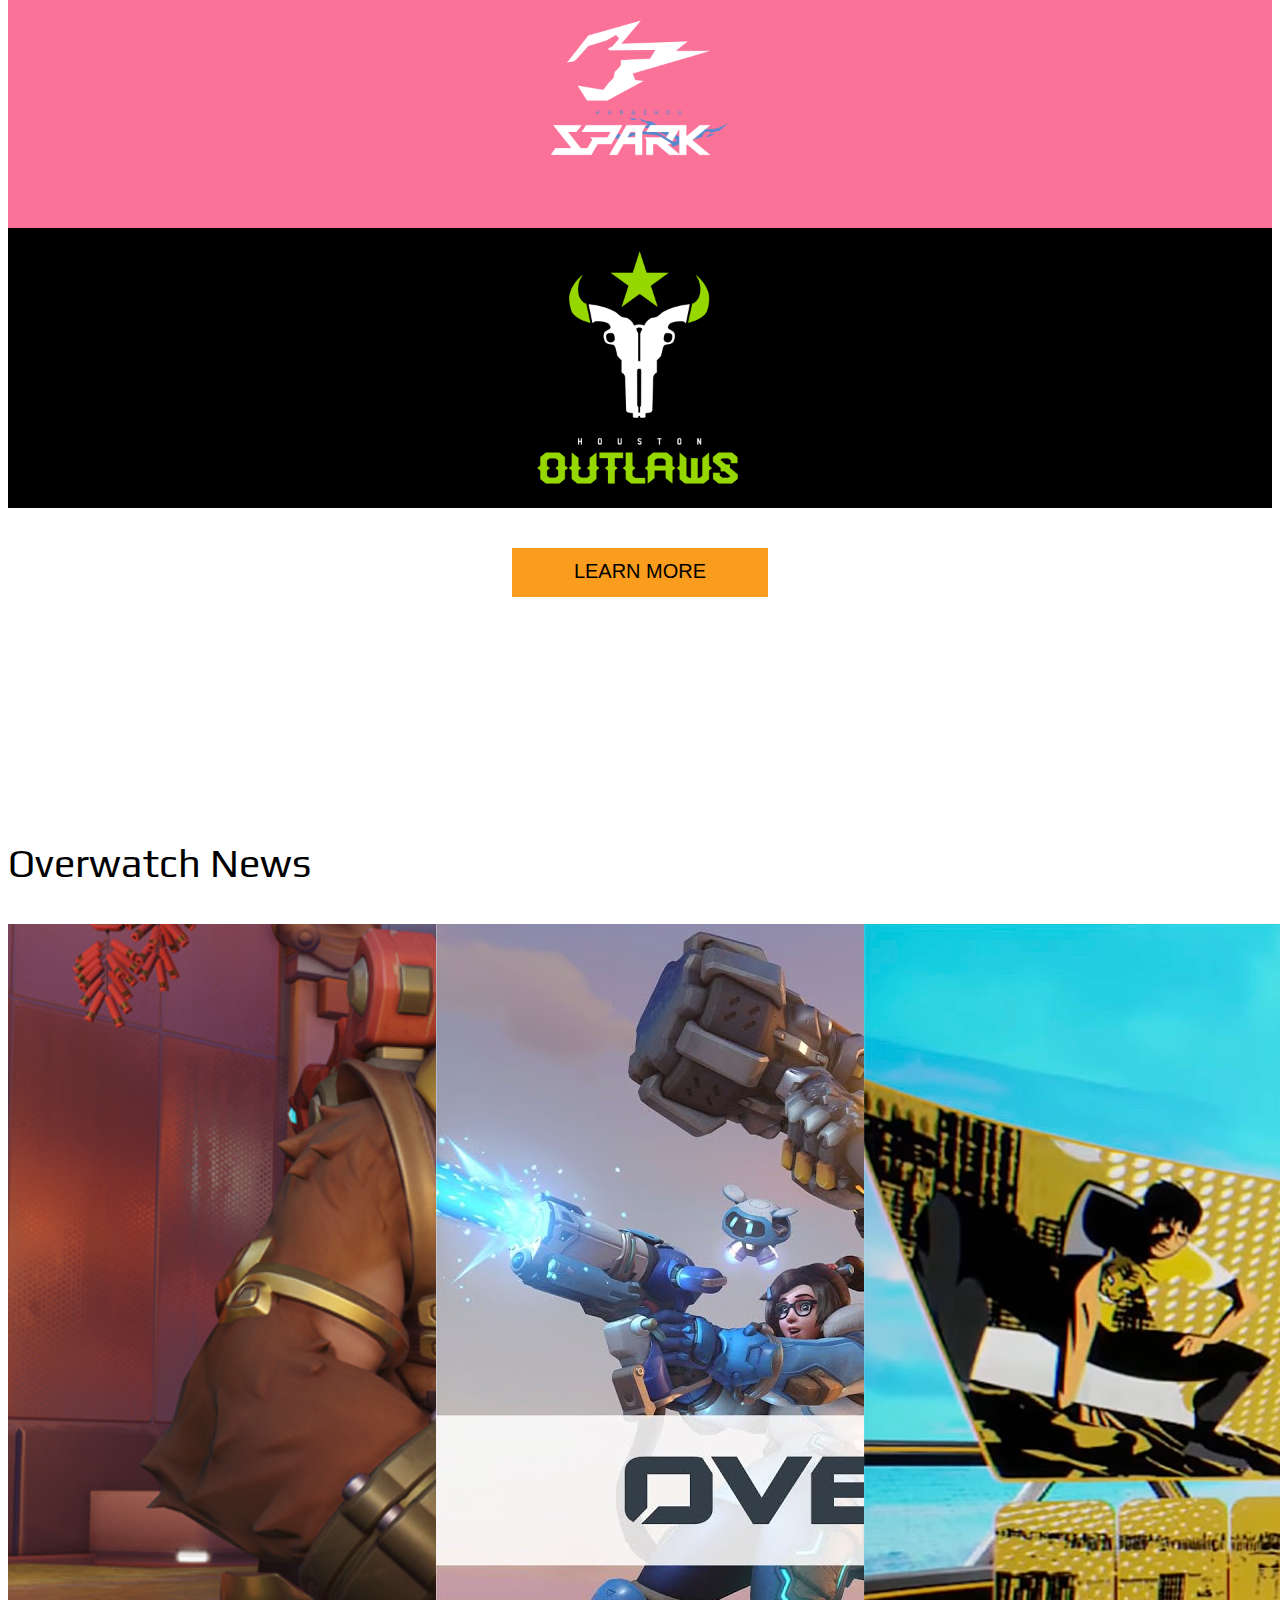
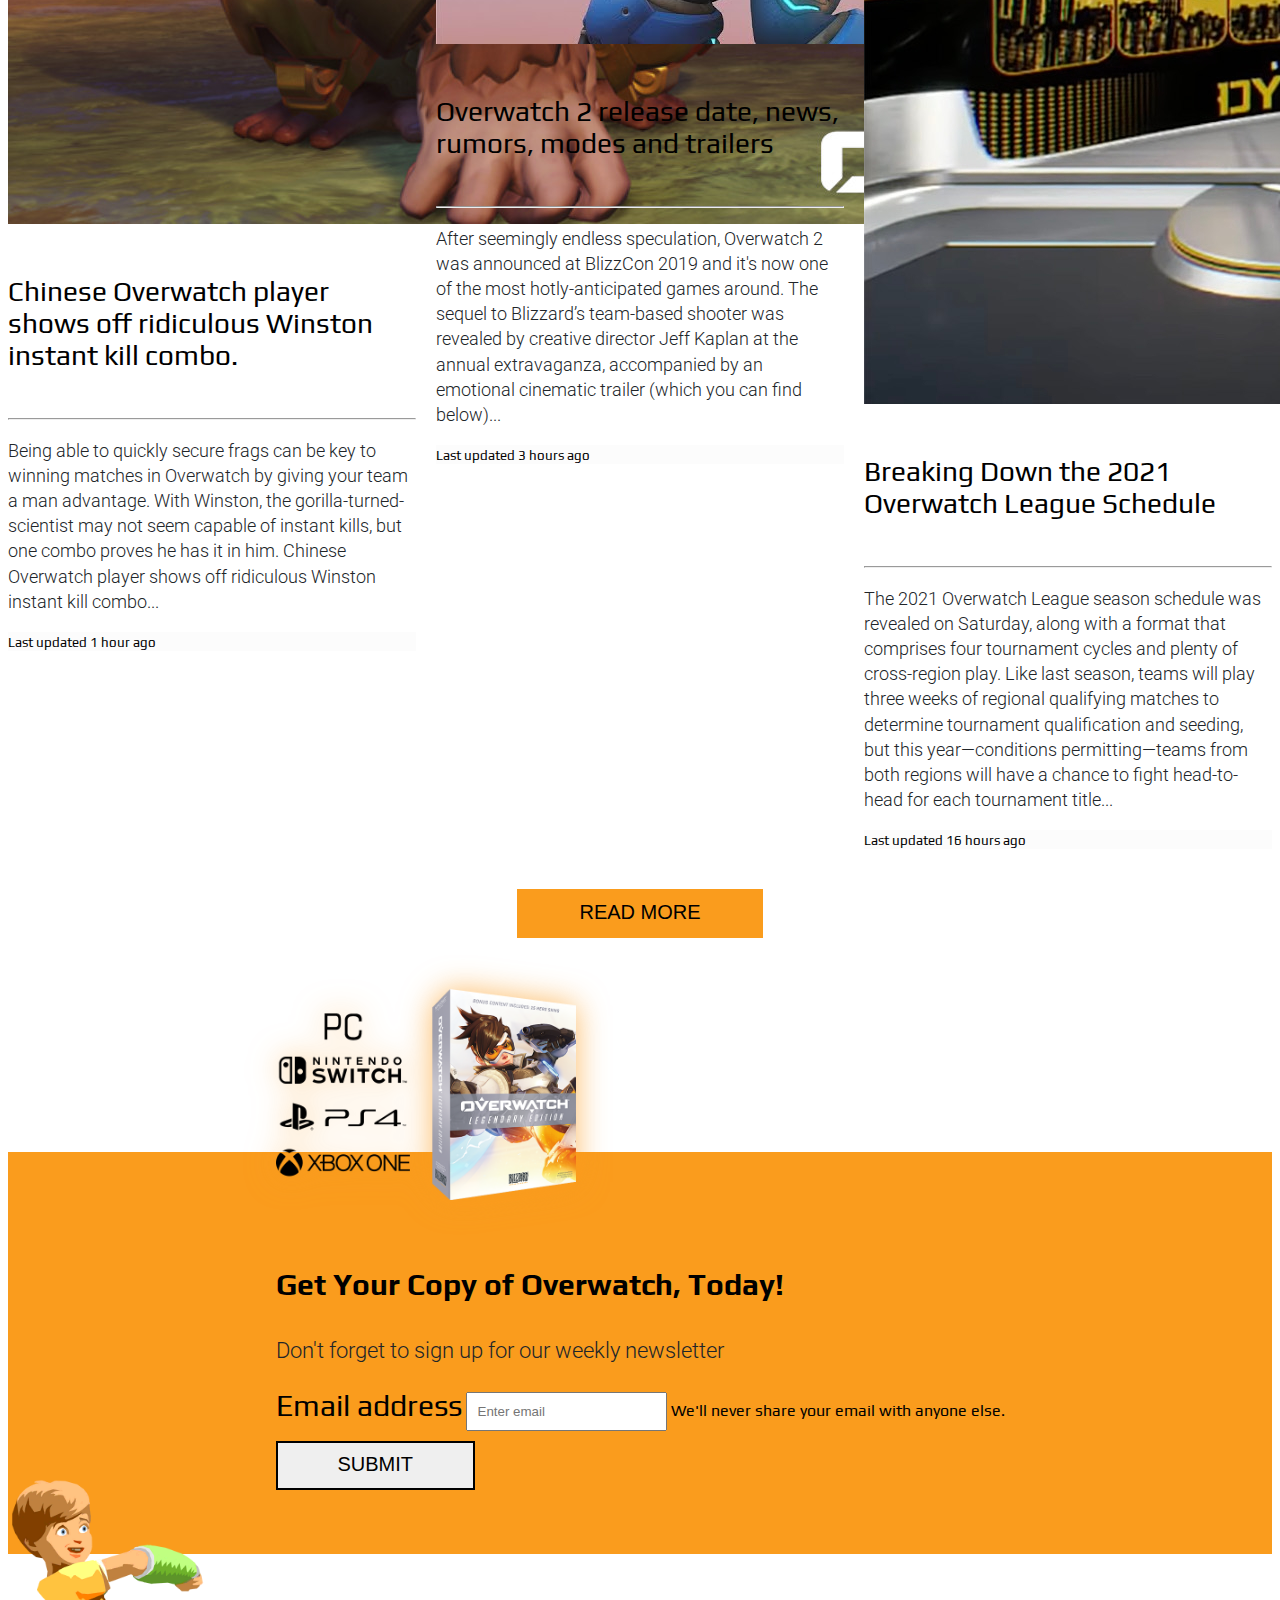
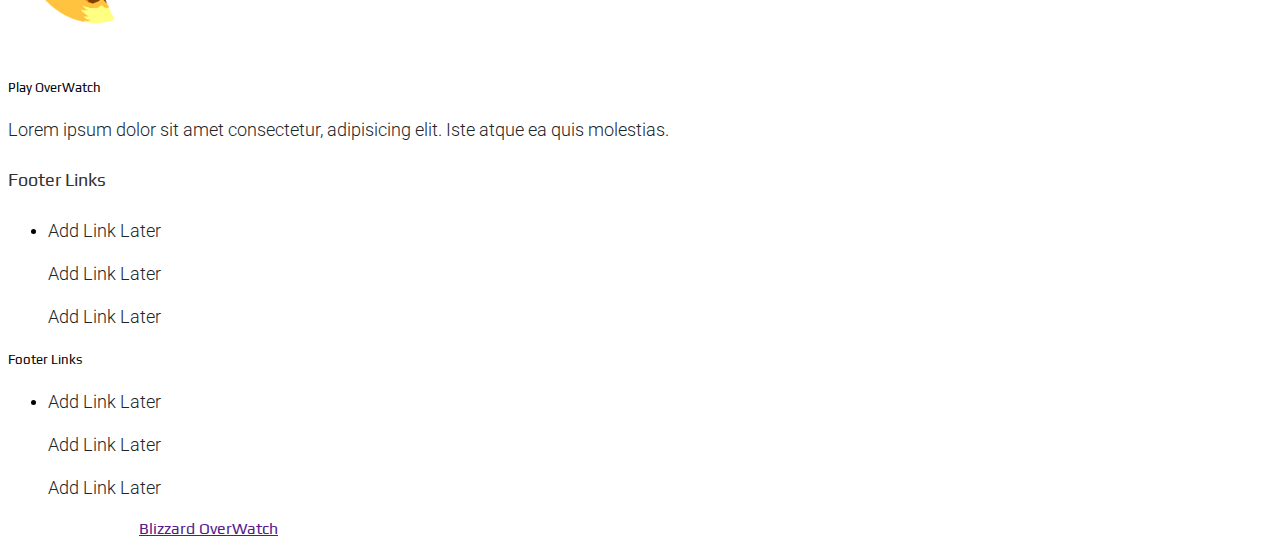
==== commit 43626178: "Add files via upload" ====
--- a/index.html
+++ b/index.html
@@ -14,6 +14,8 @@
   </head>
 <body>
 
+<a class = "skip" href="#home">Skip to Main Content</a>
+
 <!--Nav-->
 <nav class="navbar navbar-expand-lg navbar-dark container py-2 bg-dark fixed-top">
   <div class="container-fluid">
@@ -131,9 +133,9 @@
   <!--News-->
   <section id="news-cards" role="none">
     <div class="container">
-    <h2 class="px-3">Overwatch News</h2>
-    <div class="row row-cols-1 row-cols-md-3 g-4">
-      <div class="col">
+      <h2 class="px-3 text-center">Overwatch News</h2>
+      <div class="home-news">
+      <div class="news-article">
         <div class="card h-100">
           <img src="./images/winston-overwatch-combo-eliminate-team.jpg" class="card-img-top" alt="winston">
           <div class="card-body">
@@ -146,7 +148,7 @@
           </div>
         </div>
       </div>
-      <div class="col">
+      <div class="news-article">
         <div class="card h-100">
           <img src="./images/news-ow2.jpg" class="card-img-top" alt="ow2">
           <div class="card-body">
@@ -159,7 +161,7 @@
           </div>
         </div>
       </div>
-      <div class="col">
+      <div class="news-article">
         <div class="card h-100">
           <img src="./images/owl-news.png" class="card-img-top" alt="owl-news">
           <div class="card-body">
@@ -172,20 +174,21 @@
           </div>
         </div>
       </div>
-    </div>
-    <div class="row row-cols-1 row-cols-md-1">
-      <div class="col">
-      </div>
-      <div class="col with-btn">
-        <a href="#">
-          <button class="btn btn-lg btn-outline-primary hero-btn">Read More</button>
-        </a>
-      </div>
-      <div class="col">
-      </div>
-    </div>
-    </div>
-  </section>
+      </div>
+      <div class="row row-cols-1 row-cols-md-1">
+        <div class="col">
+        </div>
+        <div class="col with-btn">
+          <a href="news.html">
+            <button class="btn btn-lg btn-outline-primary hero-btn">Read More</button>
+          </a>
+        </div>
+        <div class="col">
+        </div>
+      </div>
+    </div>
+  </section>
+
 
   <!--Buy-->
   <section id="buy" role="none">
--- a/css/style.css
+++ b/css/style.css
@@ -4,6 +4,7 @@
   padding: 0;
   font-family: 'Play', sans-serif;
   background-color: #fff;
+  position: relative;
 }
 
 /*--Font--*/
@@ -42,6 +43,21 @@
   font-size: 18px;
   font-weight: 300;
   line-height: 1.4em;
+}
+
+/*--Skip--*/
+.skip a{
+  left: 0;
+  padding: 7px;
+  -webkit-transition: top 1s ease-out;
+  transition: top 1s ease-out;
+  z-index: 1;
+  position: absolute;
+  margin-top: -100px;
+}
+
+.skip a:focus{
+  margin-top: 10px;
 }
 
 /*--Nav--*/
@@ -156,6 +172,11 @@
   color: #FA9C1D;
 }
 
+#news-cards .home-news {
+  display: grid;
+  grid-template-columns: repeat(auto-fill, minmax(330px, 1fr));
+  grid-gap: 20px;
+}
 
 /*--OW League--*/
 #owl {
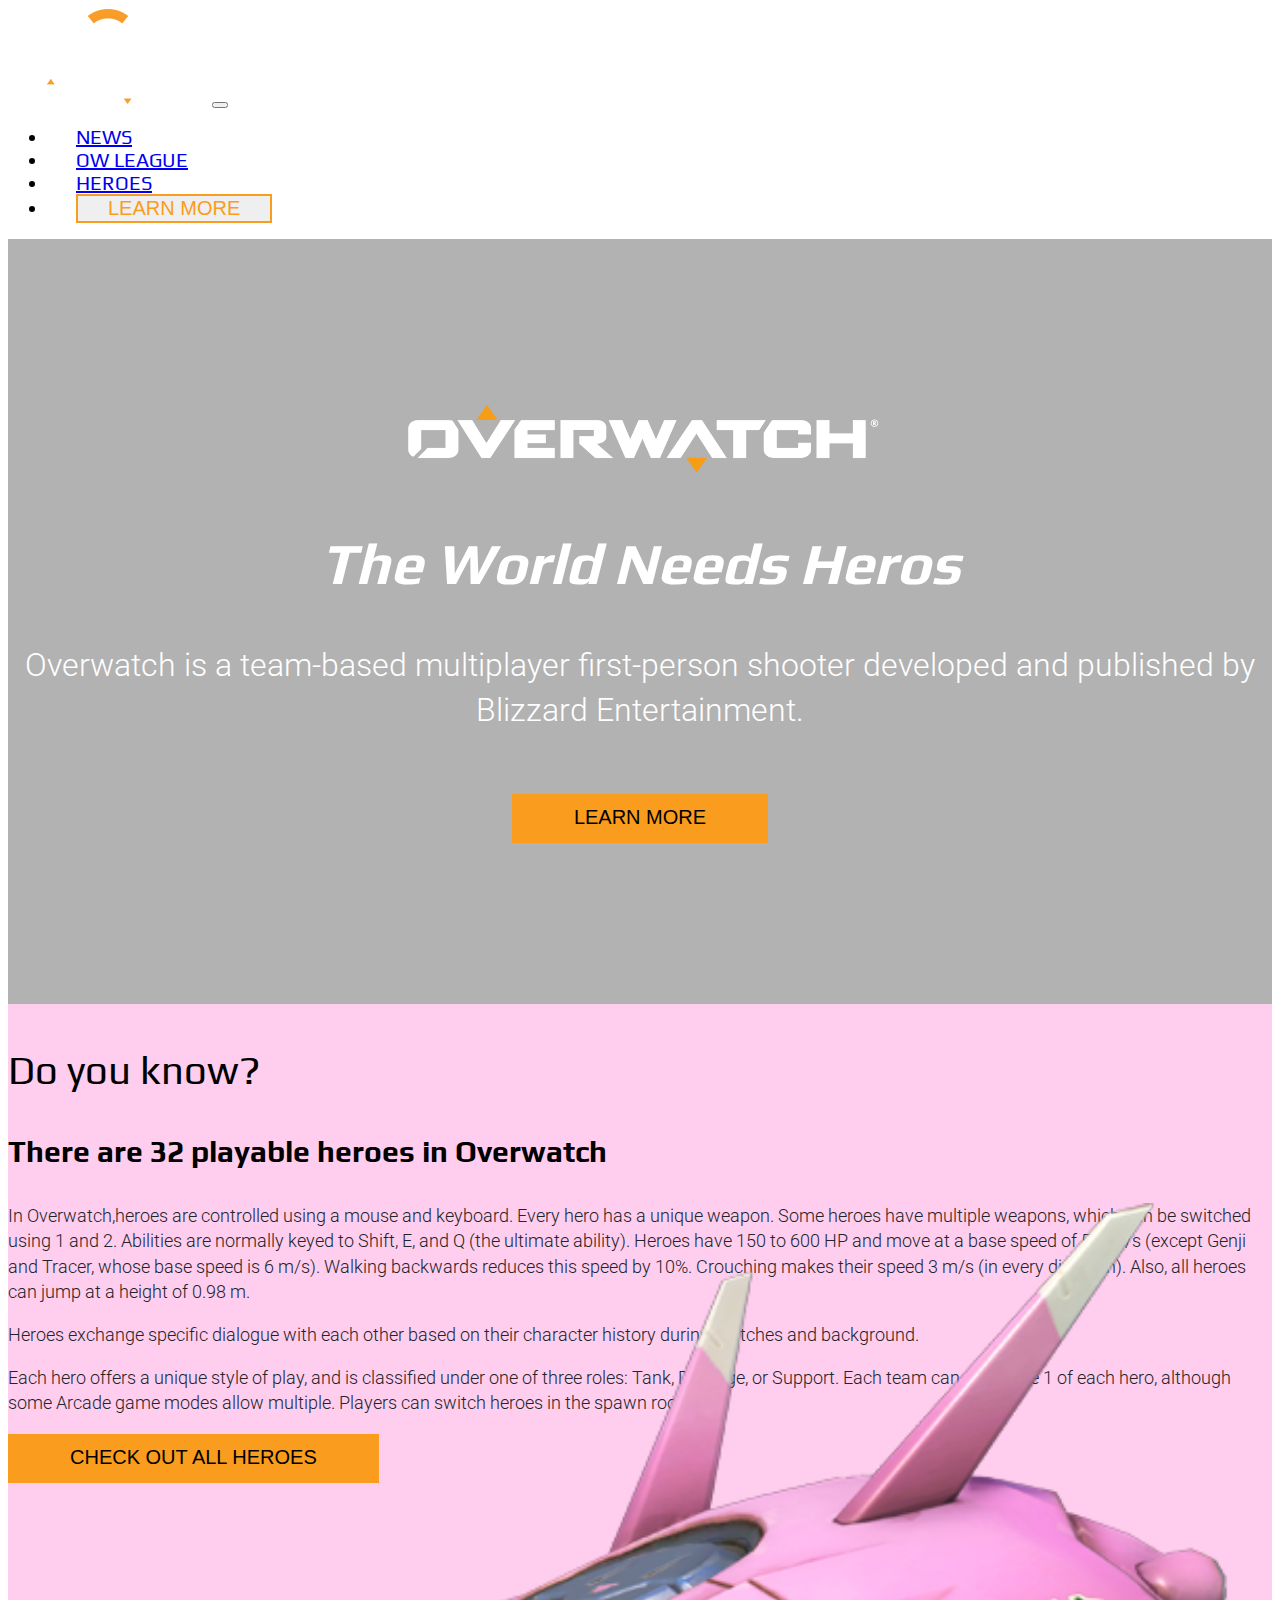
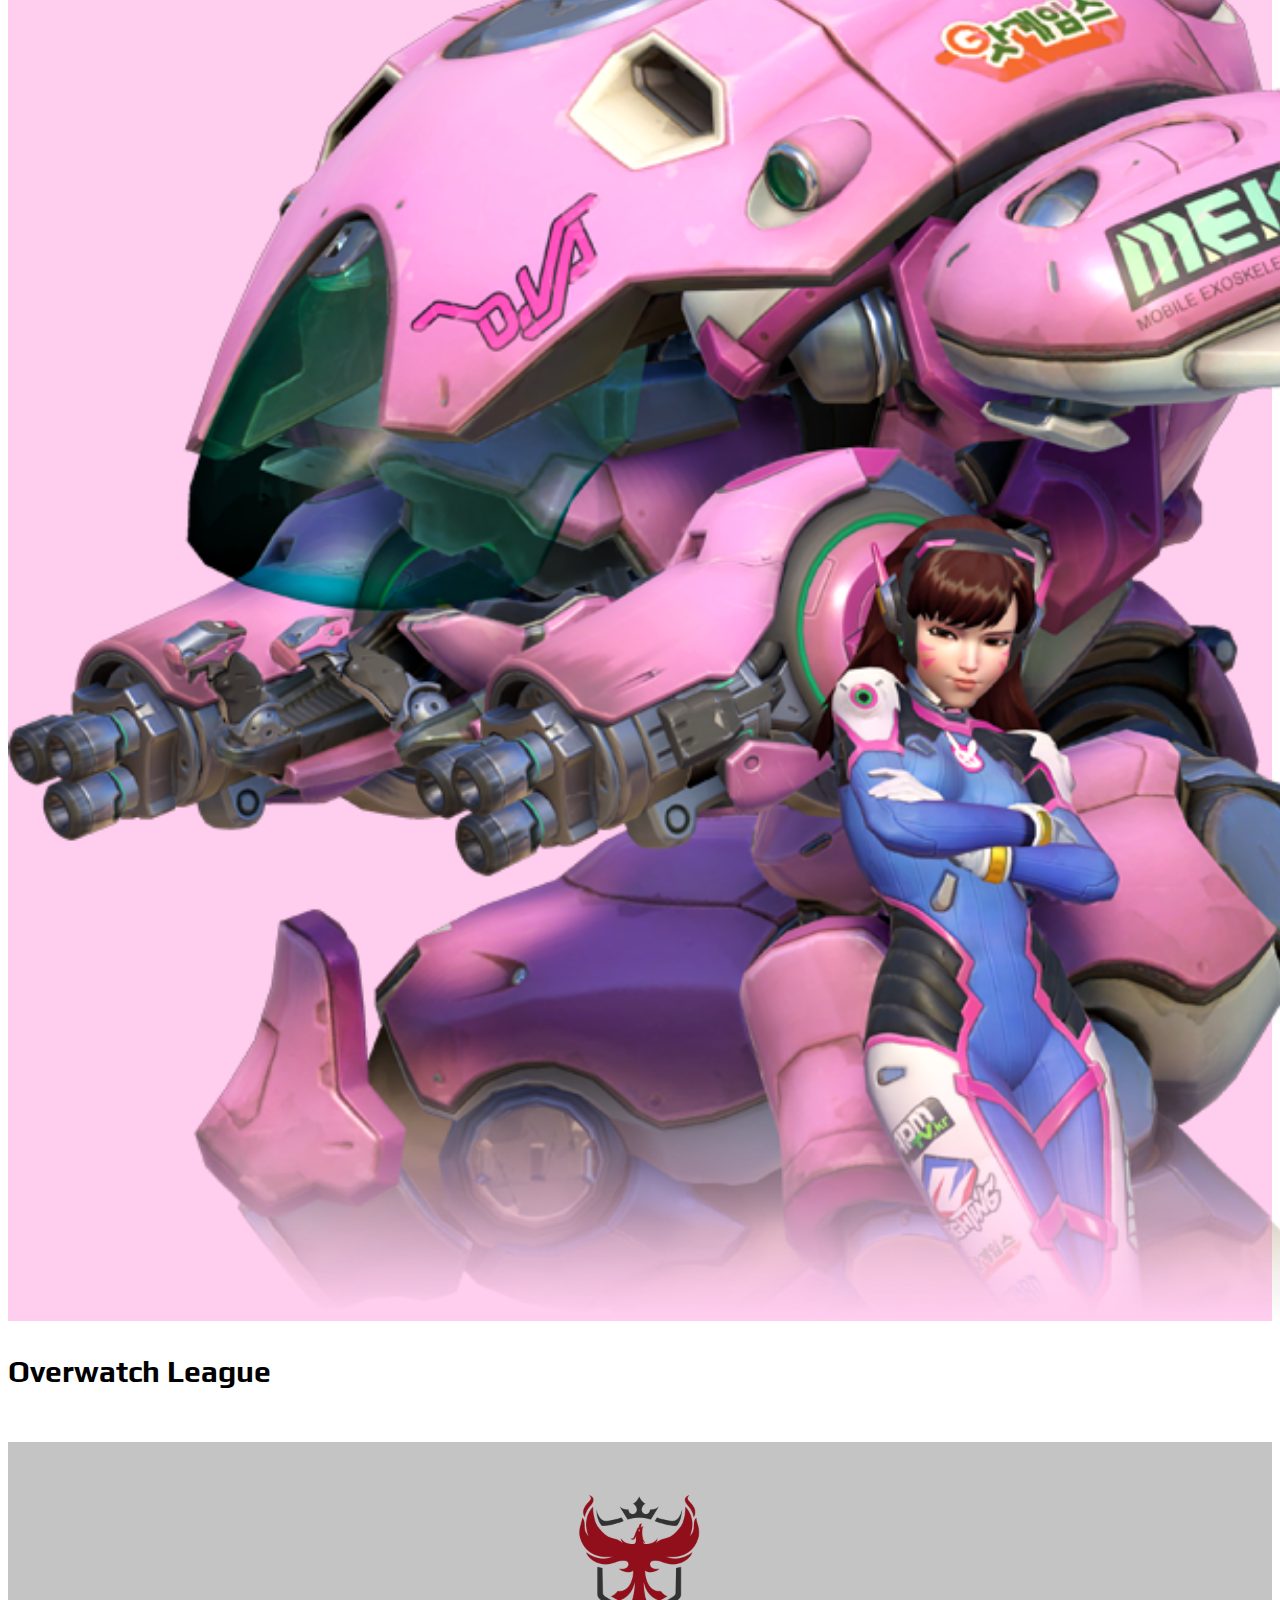
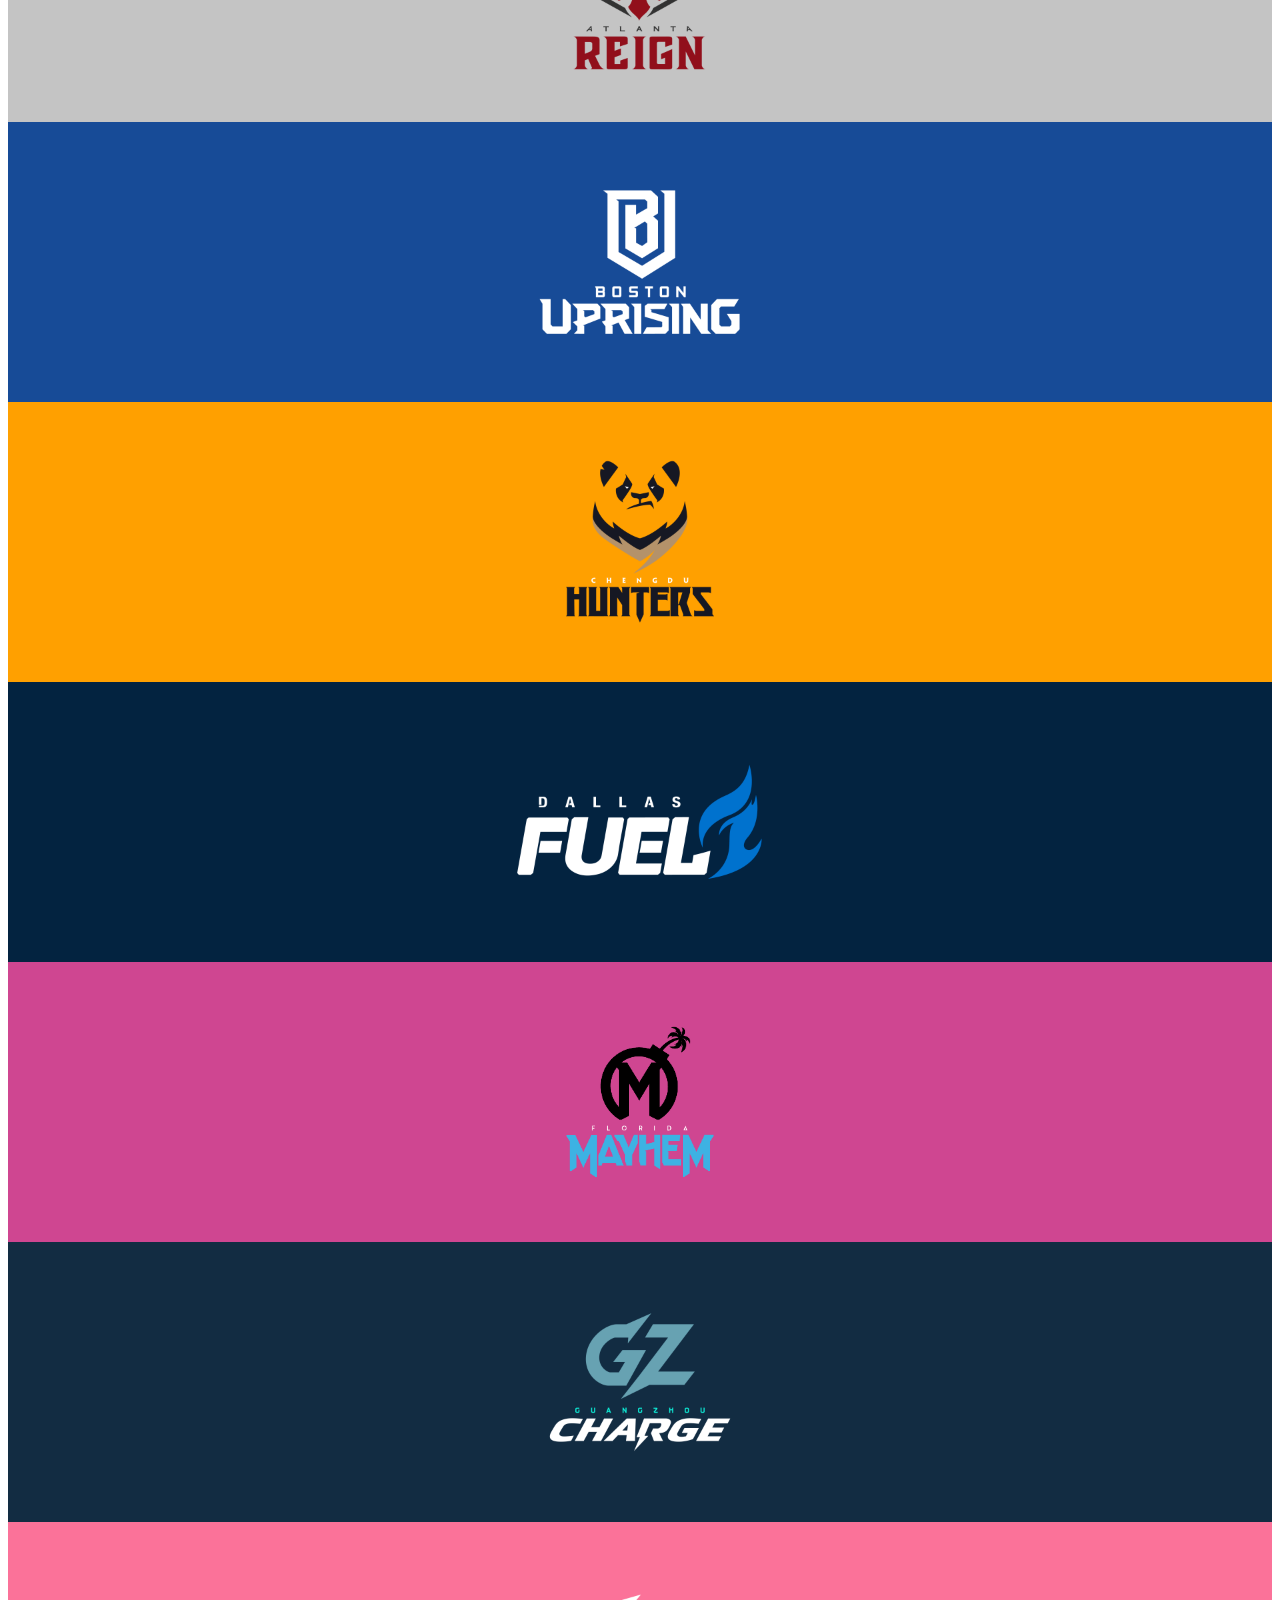
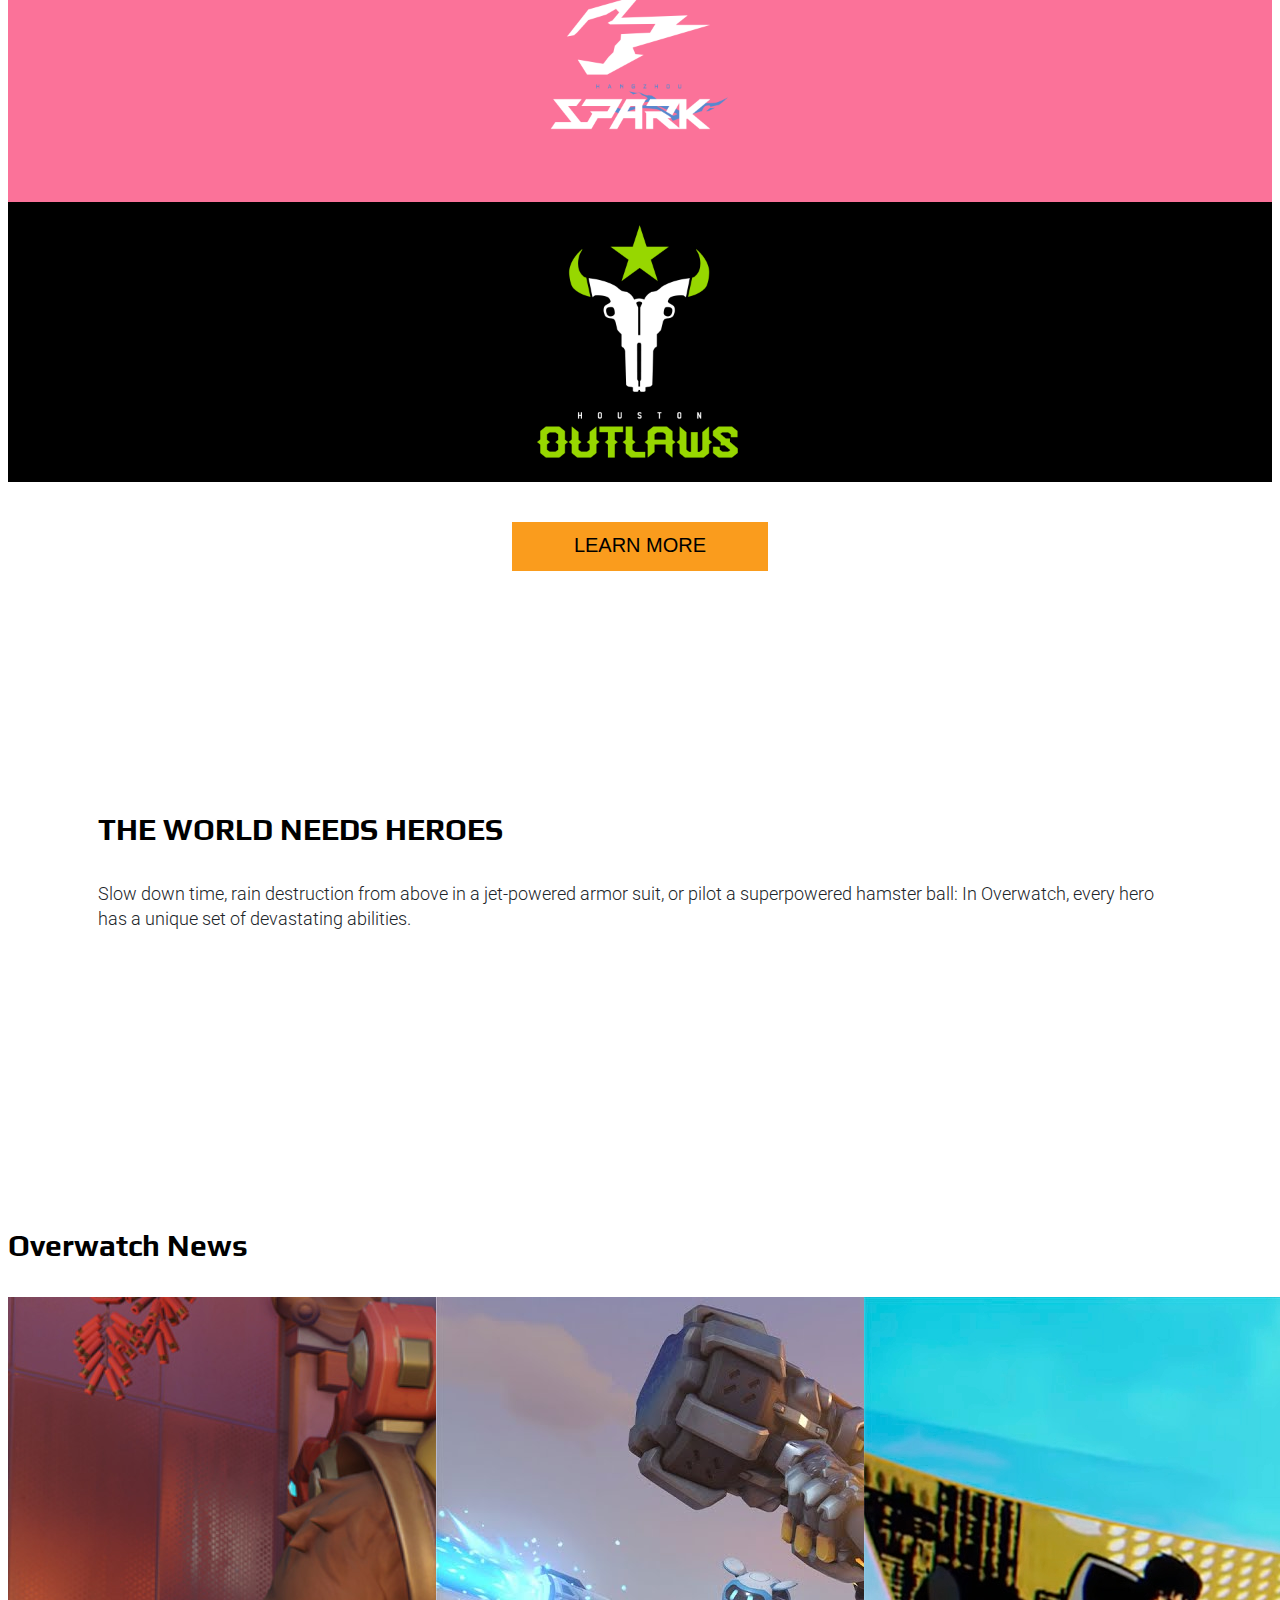
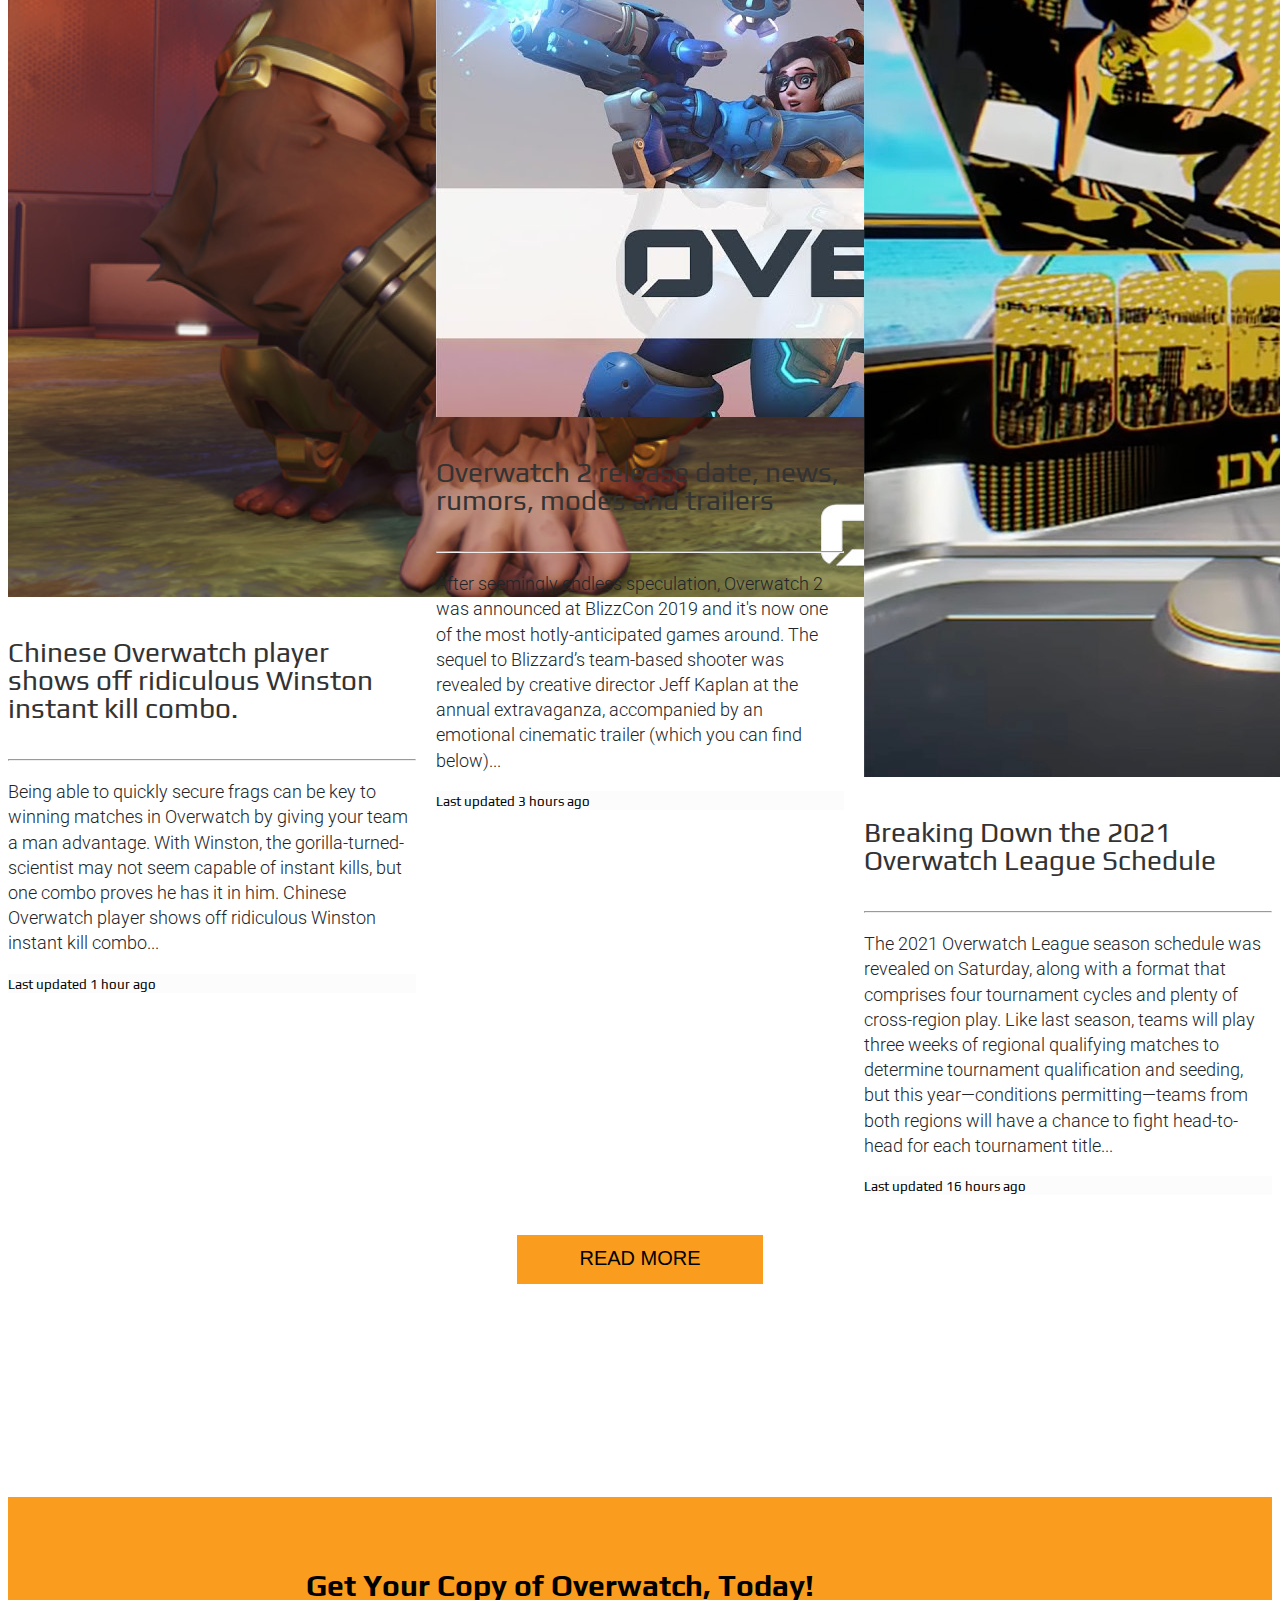
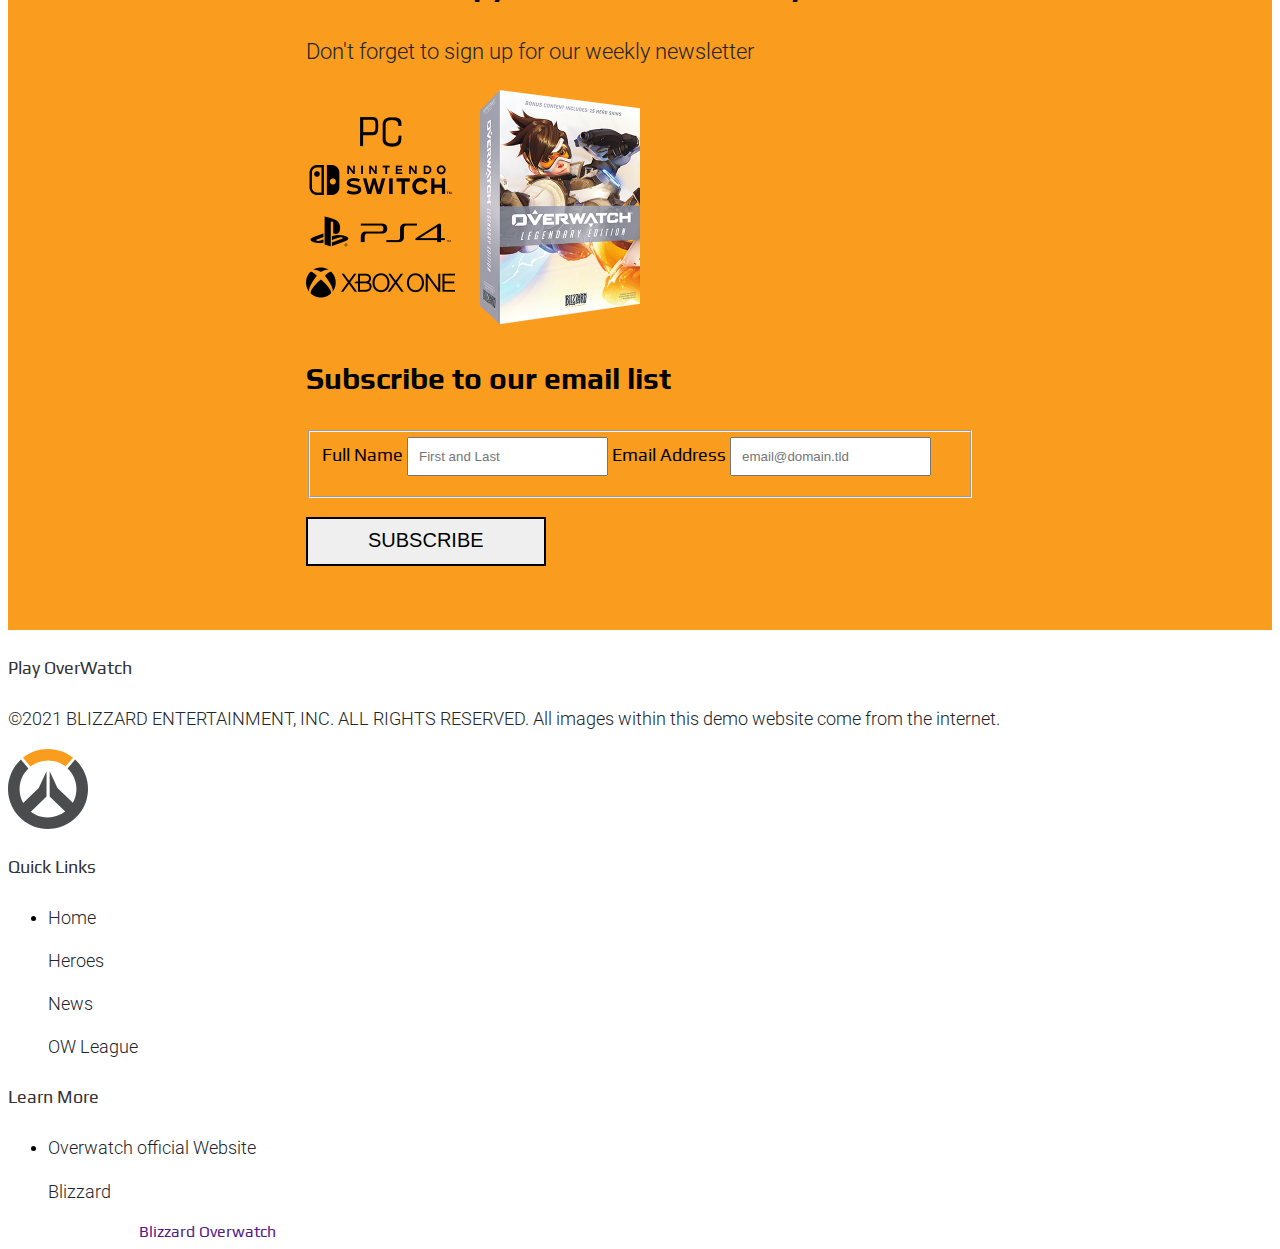
==== commit 51ab86f4: "Add files via upload" ====
--- a/index.html
+++ b/index.html
@@ -13,8 +13,7 @@
     <title>Play Overwatch</title>
   </head>
 <body>
-
-<a class = "skip" href="#home">Skip to Main Content</a>
+  <div class="skip"><a href="#home">Skip to Main Content</a></div>
 
 <!--Nav-->
 <nav class="navbar navbar-expand-lg navbar-dark container py-2 bg-dark fixed-top">
@@ -35,8 +34,8 @@
           <a class="nav-link" href="heroes.html">Heroes</a>
         </li>
         <li class="nav-item">
-          <a href="#dyk">
-          <button class="btn nav-btn btn-outline-primary">Learn More</button>
+          <a href="#dyk" aria-label="Do you know">
+            <button class="btn nav-btn btn-outline-primary">Learn More</button>
           </a>
         </li>
       </ul>
@@ -56,10 +55,10 @@
         <div class="home-text">
           <img class="home-img" src="images/ow-logo-home-white.png" width="500px" alt="ow-hero-logo">
           <header>
-          <h1 class="text-light text-center">The World Needs Heros</h1>
-          <p class="text-light text-center">Overwatch is a team-based multiplayer first-person shooter developed and published by Blizzard Entertainment.</p>
+          <h1 class="text-center">The World Needs Heros</h1>
+          <p class="text-center">Overwatch is a team-based multiplayer first-person shooter developed and published by Blizzard Entertainment.</p>
           </header>
-            <a href="#dyk">
+            <a href="#dyk" aria-label="Do you know">
               <button class="btn btn-lg btn-outline-primary hero-btn">Learn More</button>
             </a>
       </div>
@@ -93,7 +92,7 @@
   <!--OW League-->
   <section id="owl" role="none">
     <div class="container py-5">
-    <h2 class="px-3 text-center">Overwatch League</h2>
+    <h3 class="px-3 text-center">Overwatch League</h3>
     <br>
     <div class="container">
       <div class="row row-cols-1 row-cols-md-2 row-cols-lg-4 text-light text-center">
@@ -130,16 +129,24 @@
     </div>
   </section>
 
+  <!--parallax-->
+  <section id="parallax" role="none">
+    <div class="parallax">
+      <h3 class="text-center">THE WORLD NEEDS HEROES</h3>
+      <p class="text-center">Slow down time, rain destruction from above in a jet-powered armor suit, or pilot a superpowered hamster ball: In Overwatch, every hero has a unique set of devastating abilities.</p>
+    </div>
+  </section>
+  
   <!--News-->
   <section id="news-cards" role="none">
     <div class="container">
-      <h2 class="px-3 text-center">Overwatch News</h2>
+      <h3 class="px-3 text-center">Overwatch News</h3>
       <div class="home-news">
       <div class="news-article">
         <div class="card h-100">
           <img src="./images/winston-overwatch-combo-eliminate-team.jpg" class="card-img-top" alt="winston">
           <div class="card-body">
-            <h5 class="card-title">Chinese Overwatch player shows off ridiculous Winston instant kill combo.</h5>
+            <h4 class="card-title">Chinese Overwatch player shows off ridiculous Winston instant kill combo.</h4>
             <hr>
             <p class="card-text">Being able to quickly secure frags can be key to winning matches in Overwatch by giving your team a man advantage. With Winston, the gorilla-turned-scientist may not seem capable of instant kills, but one combo proves he has it in him. Chinese Overwatch player shows off ridiculous Winston instant kill combo...</p>
           </div>
@@ -152,7 +159,7 @@
         <div class="card h-100">
           <img src="./images/news-ow2.jpg" class="card-img-top" alt="ow2">
           <div class="card-body">
-            <h5 class="card-title">Overwatch 2 release date, news, rumors, modes and trailers</h5>
+            <h4 class="card-title">Overwatch 2 release date, news, rumors, modes and trailers</h4>
             <hr>
             <p class="card-text">After seemingly endless speculation, Overwatch 2 was announced at BlizzCon 2019 and it's now one of the most hotly-anticipated games around. The sequel to Blizzard’s team-based shooter was revealed by creative director Jeff Kaplan at the annual extravaganza, accompanied by an emotional cinematic trailer (which you can find below)...</p>
           </div>
@@ -165,7 +172,7 @@
         <div class="card h-100">
           <img src="./images/owl-news.png" class="card-img-top" alt="owl-news">
           <div class="card-body">
-            <h5 class="card-title">Breaking Down the 2021 Overwatch League Schedule</h5>
+            <h4 class="card-title">Breaking Down the 2021 Overwatch League Schedule</h4>
             <hr>
             <p class="card-text">The 2021 Overwatch League season schedule was revealed on Saturday, along with a format that comprises four tournament cycles and plenty of cross-region play. Like last season, teams will play three weeks of regional qualifying matches to determine tournament qualification and seeding, but this year—conditions permitting—teams from both regions will have a chance to fight head-to-head for each tournament title...</p>
           </div>
@@ -193,24 +200,30 @@
   <!--Buy-->
   <section id="buy" role="none">
     <div class="container">
-      <div class="row buy-ow-row">
-        <div class="col-lg-6 col-md-12 mb-4 mb-md-0"><img src="./images/buy-ow.png" alt="buy-ow" width="300px"></div>
-      </div>
       <div class="row">
         <div class="col-lg-6 col-md-12 mb-4 mb-md-0">
           <h3>Get Your Copy of Overwatch, Today!</h3>
           <p>Don't forget to sign up for our weekly newsletter</p>
-        </div>
+          <div>
+           <img src="./images/buy-ow.png" alt="buy-ow" width="50%">
+          </div>
+        </div>
+
         <div class="col-lg-6 col-md-12 mb-4 mb-md-0">
-          <form>
-            <div class="form-group">
-              <label for="exampleInputEmail1">Email address</label>
-              <input type="email" class="form-control" id="exampleInputEmail1" aria-describedby="emailHelp" placeholder="Enter email">
-              <span id="emailHelp">We'll never share your email with anyone else.</span>
-            </div>
-            <button type="submit" class="btn footer-btn btn-outline-primary">Submit</button>
-          </form>
-        </div>
+          <div class="form-group">
+            <h3>Subscribe to our email list</h3>
+            <form id="fs-frm" name="simple-contact-form" accept-charset="utf-8" action="https://formspree.io/f/xzbyzwzg" method="post">
+              <fieldset id="fs-frm-inputs">
+                <label for="full-name">Full Name</label>
+                <input type="text" name="name" id="full-name" placeholder="First and Last" required="" class="form-control">
+                <label for="email-address">Email Address</label>
+                <input type="email" name="_replyto" id="email-address" placeholder="email@domain.tld" required="" class="form-control">
+                <input type="hidden" name="_subject" id="email-subject" value="Contact Form Submission">
+              </fieldset>
+              <br>
+              <button type="submit" class="btn footer-btn btn-outline-primary">Subscribe</button>
+            </form>
+          </div>
       </div>
     </div>
   </section>
@@ -220,33 +233,37 @@
   <section id="footer" role="contentinfo">
     <footer class="bg-light text-center text-lg-start">
       <div class="container p-4">
-        <div class="row punch-kid-row">
-          <div class="col-lg-6 col-md-12 mb-4 mb-md-0"><img src="images/that-punch-kid.png" alt="that-punch-kid" width="200px"></div>
-        </div>
         <div class="row">
           <div class="col-lg-6 col-md-12 mb-4 mb-md-0">
-            <h5 class="text-uppercase">Play OverWatch</h5>
+            <h4 class="text-uppercase">Play OverWatch</h4>
             <p>
-              Lorem ipsum dolor sit amet consectetur, adipisicing elit. Iste atque ea quis molestias.
+              ©2021 BLIZZARD ENTERTAINMENT, INC. ALL RIGHTS RESERVED. All images within this demo website come from the internet.
             </p>
-          </div>
+            <div class="scene">
+              <div class="flipcard">
+                <div class="card_face card_front"><img src="images/Overwatch_circle_logo.svg"  width= "80px" alt="overwatch logo"></div>
+                <div class="card_face card_back"><img src="images/blizzard_logo.png"  width= "80px" alt="blizzard logo"></div>
+              </div>
+            </div>
+          </div>
+
           <div class="col-lg-3 col-md-6 mb-4 mb-md-0">
-            <h4 class="text-uppercase">Footer Links</h4>
+            <h4 class="text-uppercase">Quick Links</h4>
             <ul class="list-unstyled mb-0">
               <li>
-                <p>Add Link Later</p>
-                <p>Add Link Later</p>
-                <p>Add Link Later</p>
+                <a href="index.html"><p>Home</p></a>
+                <a href="heroes.html"><p>Heroes</p></a>
+                <a href="news.html"><p>News</p></a>
+                <a href="ow-league.html"><p>OW League</p></a>
               </li>
             </ul>
           </div>
           <div class="col-lg-3 col-md-6 mb-4 mb-md-0">
-            <h5 class="text-uppercase mb-0">Footer Links</h5>
+            <h4 class="text-uppercase mb-0">Learn More</h4>
             <ul class="list-unstyled mb-0">
               <li>
-                <p>Add Link Later</p>
-                <p>Add Link Later</p>
-                <p>Add Link Later</p>
+              <a href="https://playoverwatch.com/"><p>Overwatch official Website</p></a>
+              <a href="https://www.blizzard.com/en-sg/"><p>Blizzard</p></a>
               </li>
             </ul>
           </div>
@@ -255,7 +272,7 @@
     <footer class="bg-dark text-center text-lg-start">
     <!-- Copyright -->
     <div class="text-center p-3 copyright-row bg-dark">
-      <span>© 2021 Copyright: </span><a class="text-light" href="">Blizzard OverWatch</a>
+      <span>© 2021 Copyright: </span><a class="text-light" href="">Blizzard Overwatch</a>
     </div>
     </footer>
   </section>
--- a/css/style.css
+++ b/css/style.css
@@ -47,17 +47,21 @@
 
 /*--Skip--*/
 .skip a{
+  background: white;
   left: 0;
   padding: 7px;
   -webkit-transition: top 1s ease-out;
   transition: top 1s ease-out;
   z-index: 1;
   position: absolute;
-  margin-top: -100px;
+  top: -50px;
 }
 
 .skip a:focus{
-  margin-top: 10px;
+  top: 10px;
+  border-top: 2px dashed;
+  border-bottom: 2px dashed;
+  background-color:#FA9C1D;
 }
 
 /*--Nav--*/
@@ -126,6 +130,10 @@
   transition: 1s opacity;
 }
 
+#home h1, #home p{
+  color: #fff;
+}
+
 #home .overlay {
   position: absolute;
   left: 0;
@@ -138,12 +146,12 @@
   z-index: -99;
 }
 
+.invisi {
+  font-size: 0;
+}
+
 #home{
   text-align: center;
-}
-
-header {
-  text-shadow: #000 .2px .1px 10px;
 }
 
 #home p{
@@ -181,7 +189,7 @@
 /*--OW League--*/
 #owl {
   margin-top: 20px;
-  margin-bottom: 200px;
+  margin-bottom: 100px;
 }
 
 #owl-slider{
@@ -412,23 +420,23 @@
   justify-content: center;
   align-items: center;
 }
+
 #buy p{
   font-size: 22px;
 }
-.buy-ow-row{
-  margin-top: -200px;
-  padding-bottom: 30px;
-}
-
-.buy-ow-row img{
-  z-index: 1;
-  filter: drop-shadow(0 0 0.95rem #fa9a1daf);
+
+#buy label{
+  font-size: 18px;
 }
 
 /*--Footer--*/
-.punch-kid-row {
-  margin-top: -100px;
-  margin-bottom: 20px;
+
+#footer a{
+  text-decoration: none;
+}
+#footer a:hover{
+  text-decoration: underline;
+  color: #FA9C1D;
 }
 
 .copyright-row span{
@@ -464,6 +472,39 @@
   padding: 10px;
 }
 
+/*--FlipCard--*/
+.scene {
+  width: 80px;
+  height: 80px;
+  perspective: 600px;
+}
+
+.flipcard {
+  width: 100%;
+  height: 100%;
+  transition: transform 1s;
+  transform-style: preserve-3d;
+  cursor: pointer;
+  position: relative;
+}
+
+.flipcard:hover {
+  transform: rotateY(180deg);
+}
+
+.card_face {
+  position: absolute;
+  width: 100%;
+  height: 100%;
+  -webkit-backface-visibility: hidden;
+  backface-visibility: hidden;
+}
+
+.card_back {
+  transform: rotateY(180deg);
+}
+
+
 /*--Heroes--*/
 #heroes-home{
   background-color: #dfdddd;
@@ -479,6 +520,15 @@
   height: 80vh;
 }
 
+/*--parallax--*/
+#parallax {
+  height: 30vh;
+  background: url(https://static.playoverwatch.com/img/scene/candy-5d74c9b93f.jpg);
+  background-size: cover;
+  background-attachment: fixed;
+  background-position: center;
+  padding: 12vh 10vh;
+}
 
 /*--News--*/
 
@@ -634,10 +684,6 @@
   #dyk .dva-img{
     margin-top: -220px;
   }
-  .buy-ow-row{
-    margin-top: -120px;
-    padding-bottom: 30px;
-  }
 
   #hero-types .col-sm{
     background-color: #FFA000;
@@ -663,4 +709,24 @@
     margin-top: -200px;
     padding-bottom: 30px;
   }
+}
+
+/* reduce motion */
+@media screen and (prefers-reduced-motion: reduce){
+  html{
+      scroll-behavior: auto; /* Removes scroll animation */
+  }
+
+  .skip a{
+    -webkit-transition: none; /* sets to default setting */
+    transition: none;        /* sets to default setting */
+   }
+
+   .card:hover {
+    transform:none;
+  }
+  /*Turn off parallax*/
+  #parallax{
+    background-attachment: initial;
+  }
 }